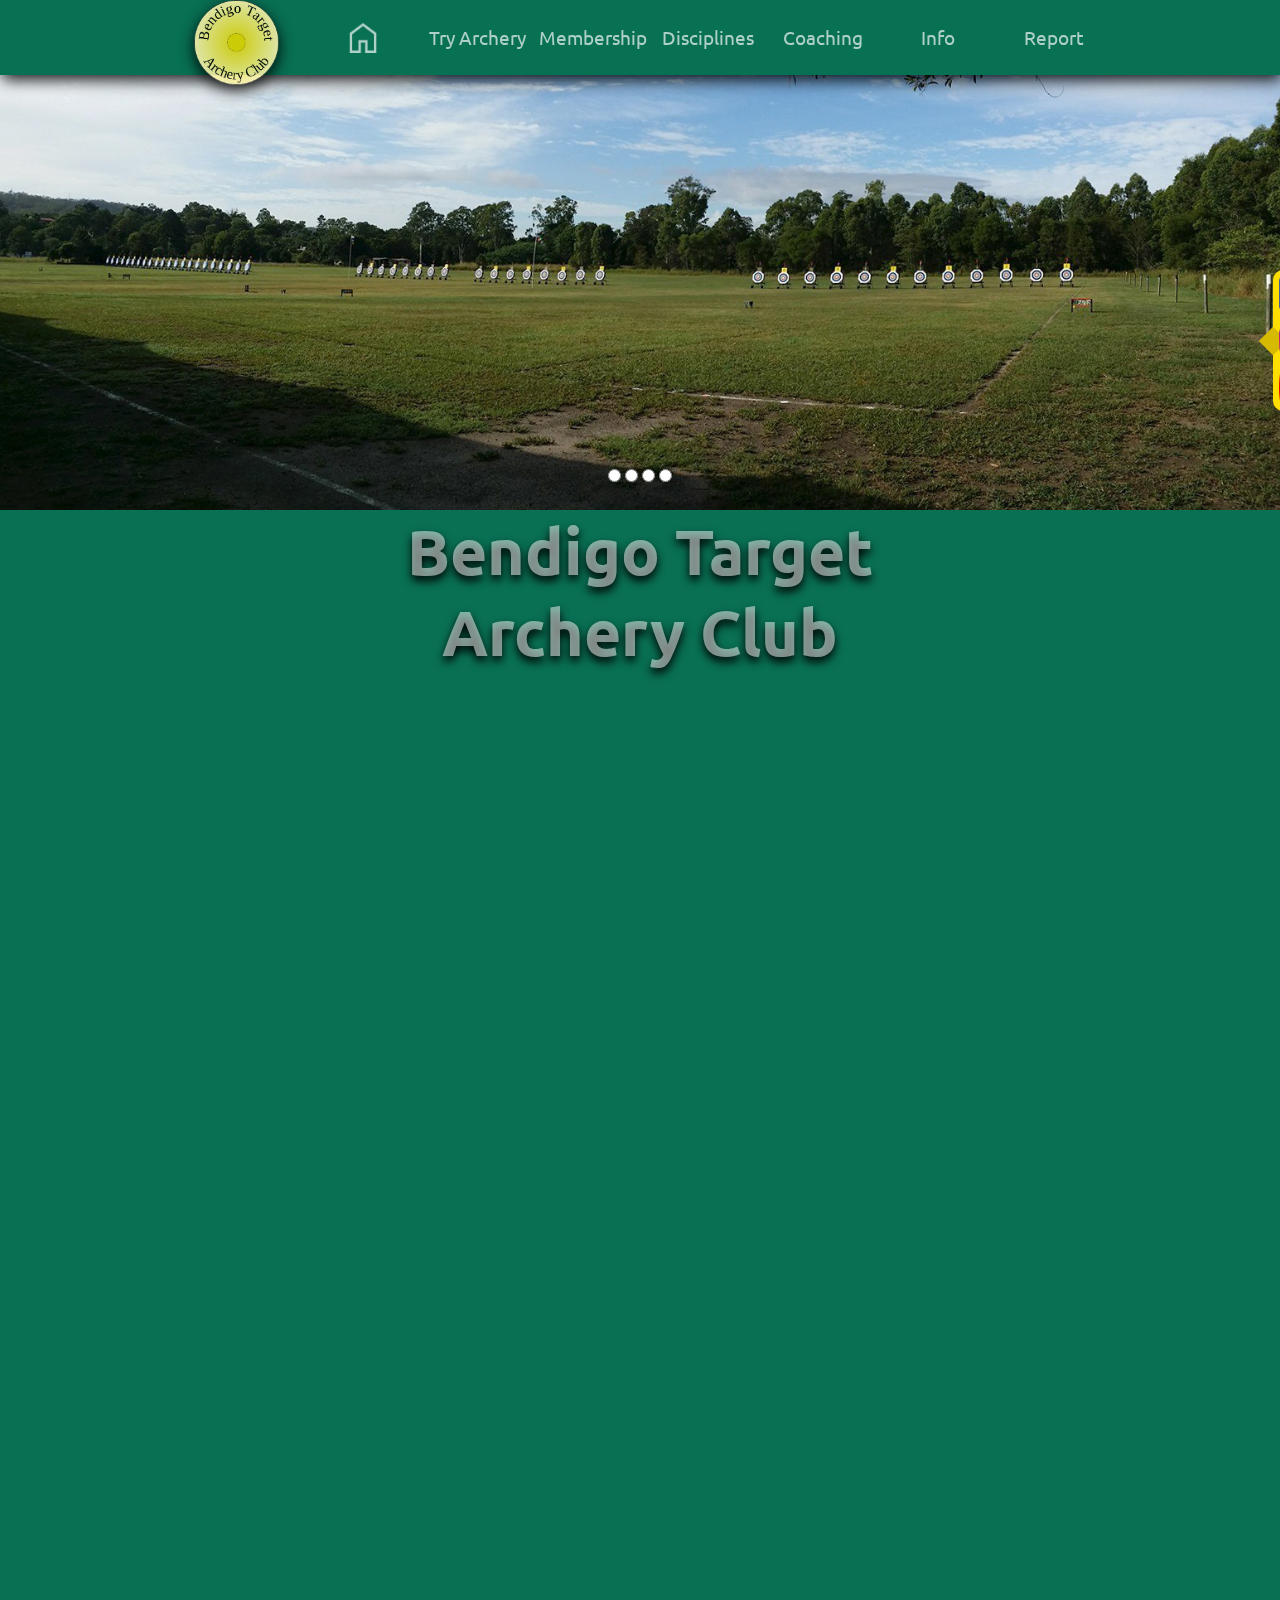
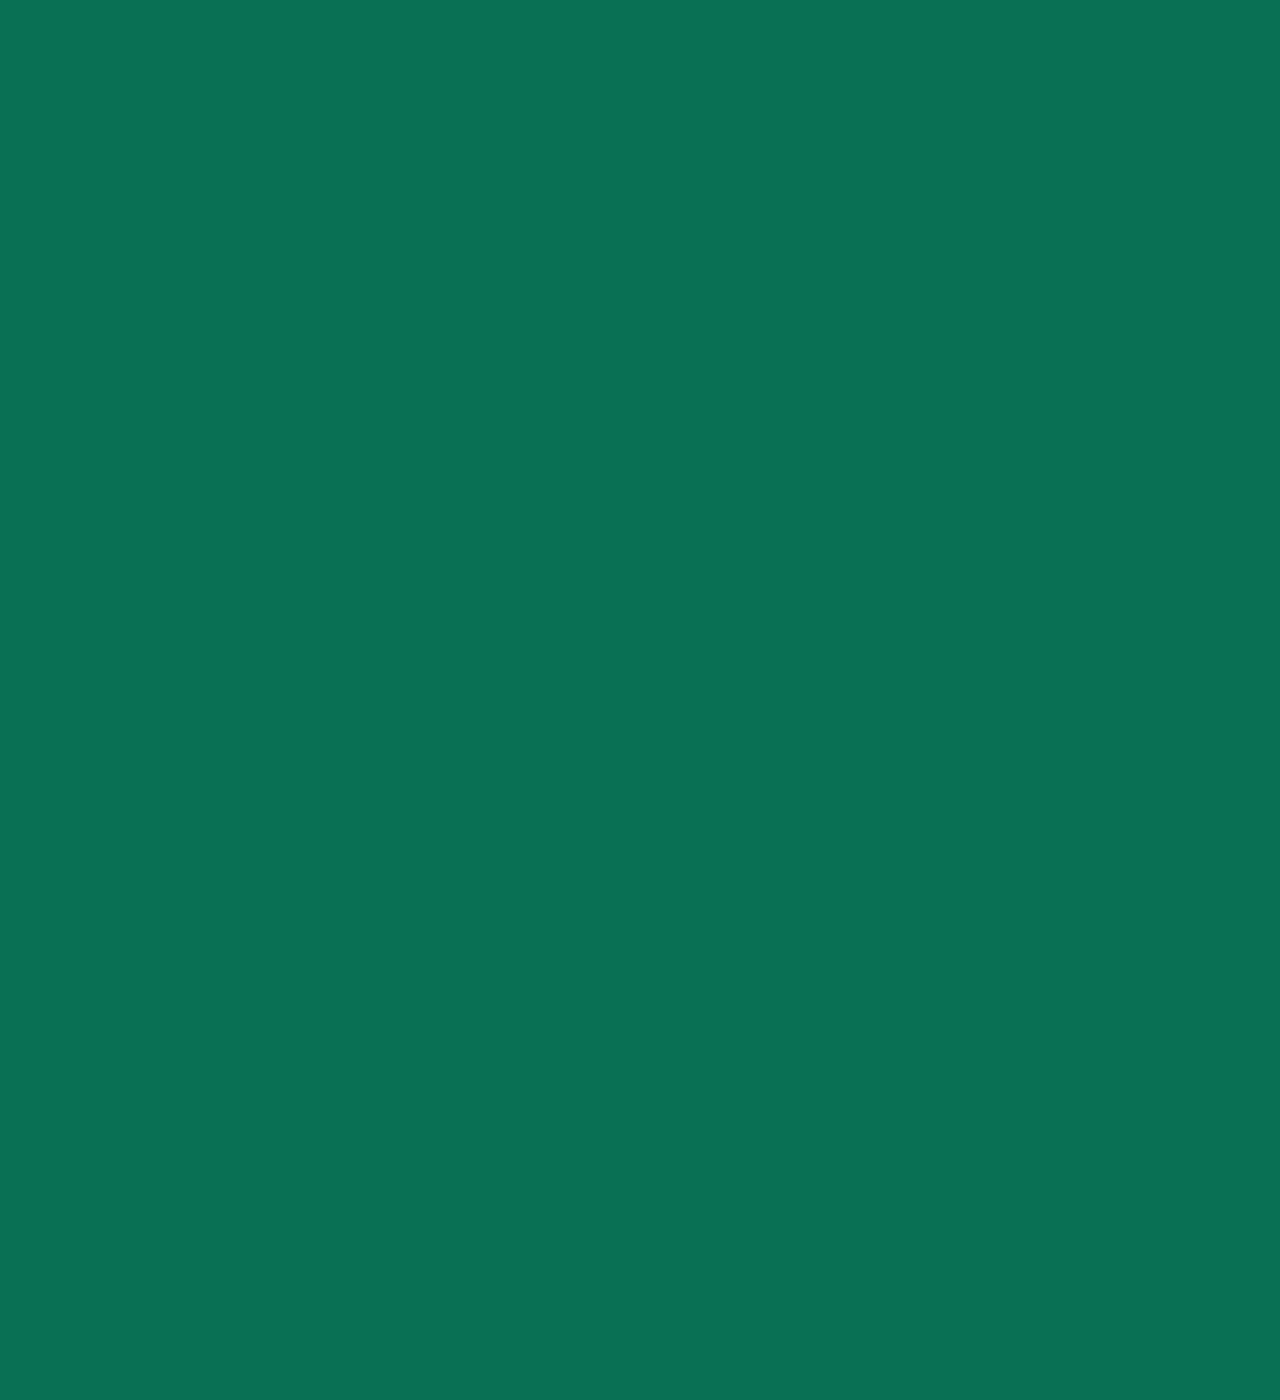
==== index.html @ a483ca1f "Social media done. Working on passing images." ====
<!DOCTYPE html>
<html lang="en-au">

<head>
    <meta charset="UTF-8">
    <meta http-equiv="X-UA-Compatible" content="IE=edge">
    <meta name="viewport" content="width=device-width, initial-scale=1.0">
    <link rel="shortcut icon" href="icon/Logo.png" type="image/x-icon">
    <link rel="stylesheet" href="style/style.css">
    <!-- <title>Archery Club</title> -->
</head>

<body>
    <section id="section-menu-bar-nav">
        <img src="icon/Logo.png" alt="Logo" id="logo-nav">
        <p id="contact-menu-bar-section">
            <img src="icon/phone-icon.png" alt="icon-phone" id="phone-icon-menu-bar-section"> (+61) 401573236
        </p>
        <input type="checkbox" name="" id="responsive-nav-input">
        <nav id="menu-bar-nav">
            <ul>
                <li id="home-li"><img src="icon/home-icon.png" alt="Home"></li>
                <li>Try Archery</li>
                <li>Membership</li>
                <li>Disciplines</li>
                <li>Coaching</li>
                <li>Info</li>
                <li>Report</li>
            </ul>
        </nav>
    </section>
    <div id="social-media-section">
        <img src="icon/facebook-icon.png" alt="facebook" id="facebook" class="social-media">
        <img src="icon/instagram-icon.png" alt="instagram" id="instagram" class="social-media">
        <img src="icon/youtube-icon.png" alt="youtube" id="youtube" class="social-media">
    </div>
    <header>
        <!-- <img src="icon/Logo.png" alt="logo" srcset="" id="logo-header"> -->
        <!-- <h2 class="half-title-header">Archery Club&nbsp&nbsp</h2> -->
        <img src="icon/Logo.png" alt="logo" srcset="" id="logo-header">
        <form action="" id="scll-images-form-header">
            <input type="radio" name="images-crll-header" id="images-scll-header-1">
            <input type="radio" name="images-crll-header" id="images-scll-header-2">
            <input type="radio" name="images-crll-header" id="images-scll-header-3">
            <input type="radio" name="images-crll-header" id="images-scll-header-4">
        </form>
    </header>
    <main>
        <section>
            <h2 class="half-title-header">Bendigo Target <br> Archery Club</h2>

        </section>

    </main>
    <footer></footer>
</body>

</html>
---- style/style.css ----
@import url('https://fonts.googleapis.com/css2?family=Ubuntu:wght@300;400&display=swap');

/************************* General settings *************************/
* {
    padding: 0px;
    margin: 0px;
    font-family: 'Ubuntu', sans-serif;
}

html {
    display: flex;
    flex-direction: column;
    align-items: center
}

body {
    width: min(100vw, 1920px);
    /* remove*/
    height: 3000px;
    background-color: #097054;
}

/* remove */
main {
    height: 1000px;
}

/************************* Nav - menu *************************/
#section-menu-bar-nav {
    position: sticky;
    top: 0px;
    width: 100%;
    height: min(75px, 8vw);
    background-color: #097054;
    opacity: .9;
    box-shadow: 2px 5px 15px;
    display: flex;
    flex-direction: row;
    justify-content: center;
}

#logo-nav {
    width: min(85px, 9vw);
    height: min(85px, 9vw);
    margin-left: 2%;
    margin-right: 2%;
    border-radius: 50%;
    box-shadow: 0px 5px 15px;
    cursor: pointer;
    transition: transform ease-in-out .2s;
}

#logo-nav:hover {
    transform: scale(105%);
}

/* Mnage on @media */
#contact-menu-bar-section {
    display: none;
}

/* Mnage the responsive nav on @media */
#responsive-nav-input {
    display: none;
}

#menu-bar-nav>ul {
    height: 100%;
    display: flex;
    flex-direction: row;
}

/* Icons-home adding padding left - right*/
#home-li>img {
    width: min(40px, 9vw);
    /*Black to white*/
    filter: invert();
    opacity: .75;
}

#menu-bar-nav>ul>li {
    display: flex;
    justify-content: center;
    align-items: center;
    padding: 0% 0%;
    width: min(120px, 9vw);
    font-size: min(20px, 1.5vw);
    color: hsla(0, 0%, 100%, 0.75);
}

#menu-bar-nav>ul>li:hover {
    background-color: #10b98c;
    cursor: pointer;
}

/************************* Social Media *************************/
#social-media-section::before {
    content: "";
    background-color: #d6ba02;
    width: 20px;
    height: 20px;
    position: absolute;
    top: calc(50% - 10px);
    left: -10px;
    rotate: 45deg;
    z-index: -1;
}

#social-media-section {
    display: flex;
    flex-direction: column;
    position: fixed;
    right: -40px;
    top: 30%;
    background-color:#FFDE00;
    border-radius: 10px 0px 0px 10px;
    transition: right ease-out .1s;
}

#social-media-section:hover {
    right: 0px;
}

#social-media-section > .social-media {
    width: 35px;
    margin: 6px;
    cursor: pointer;
}

#social-media-section > .social-media:hover {
    transform: scale(110%);
}

#instagram {
    background-color: #FFDE00;
}

/************************* Header *************************/
header {
    background-image: url('../img/Image1.jpg');
    background-repeat: no-repeat;
    background-size: cover;
    background-position: center;
    display: flex;
    flex-direction: row;
    justify-content: center;
    height: min(400px, 30vw);
    padding-top: 2%;
    padding-bottom: 2%;
}

#logo-header {
    display: none;
}

.half-title-header {
    display: flex;
    flex-direction: column;
    justify-content: end;
    font-size: min(80px, 5vw);
    text-align: center;
    color: rgba(255, 255, 255, 0.5);
    padding-bottom: 0%;
    text-shadow: 0px 5px 10px black;
}

#scll-images-form-header {
    align-self: flex-end;
}

/************************* @media *************************/
@media screen and (max-width: 720px) {

    /************************* @media nav *************************/
    #section-menu-bar-nav {
        flex-direction: row;
        justify-content: flex-end;
        z-index: 10;
    }

    #logo-nav {
        display: none;
    }

    #contact-menu-bar-section {
        display: initial;
        display: flex;
        align-self: center;
        font-size: 3vw;
        margin-right: 20%;
    }

    #phone-icon-menu-bar-section {
        width: 12%;
        margin-right: 5%;
    }

    #responsive-nav-input {
        display: initial;
        
        appearance: none;
        width: 9vw;
        height: 100%;
        background-image: url('../icon/menu-close.png');
        background-size: 65%;
        background-repeat: no-repeat;
        background-position: center;
        box-shadow: -1px 2px 3px;
    }

    #menu-bar-nav {
        position: absolute;
        top: 100%;
        background-color: #097054;
        height: 0vh;
        width: 0vw;
        opacity: .9;
        transition: all ease-out .2s;
    }

    #menu-bar-nav>ul {
        flex-direction: column;
        display: none;
    }

    #menu-bar-nav>ul>li {
        font-size: 20px;
        width: 100%;
        color: black;
        height: 50px;
    }

    #home-li>img {
        filter: none;
        opacity: 1;
    }

    #responsive-nav-input:hover {
        background-color: #10b98c;
    }

    #responsive-nav-input:checked {
        background-image: url('../icon/menu-open.png');
    }

    /* #responsive-nav-input:not(:checked) + #menu-bar-nav {
        
    } */

    #responsive-nav-input:checked+#menu-bar-nav {
        height: 100vh;
        width: 100vw;
    }

    #responsive-nav-input:checked+#menu-bar-nav>ul {
        display: inline;
    }

    /************************* @media Social Media *************************/
    #social-media-section::before {
        display: none;
    }

    #social-media-section {
        display: flex;
        flex-direction: row;
        justify-content: center;
        position: fixed;
        left: 0px;
        top: 0px;
        z-index: 10;
        width: 20%;
        background-color: #10b98c;
        border-radius: 5px;
        margin: 0.5%;
    }

    #social-media-section > .social-media {
        width: 100%;
        margin: 1%;
        cursor: pointer;
    }

    #social-media-section > .social-media:hover {
        transform: scale(110%);
    }

    /************************* @media header *************************/
    header {
        flex-direction: column;
        align-items: center;
        position: relative;
    }

    #logo-header {
        display: block;
        position: absolute;
        right: auto;
        bottom: -5%;
        width: max(14vw, 60px);
        background-color: black;
        border-radius: 50%;
        box-shadow: 5px 5px 10px;
        opacity: .8;
        cursor: pointer;
        transition: transform ease .1s;
    }

    #logo-header:hover {
        transform: scale(110%);
    }

    #scll-images-form-header {
        display: none;
    }
}
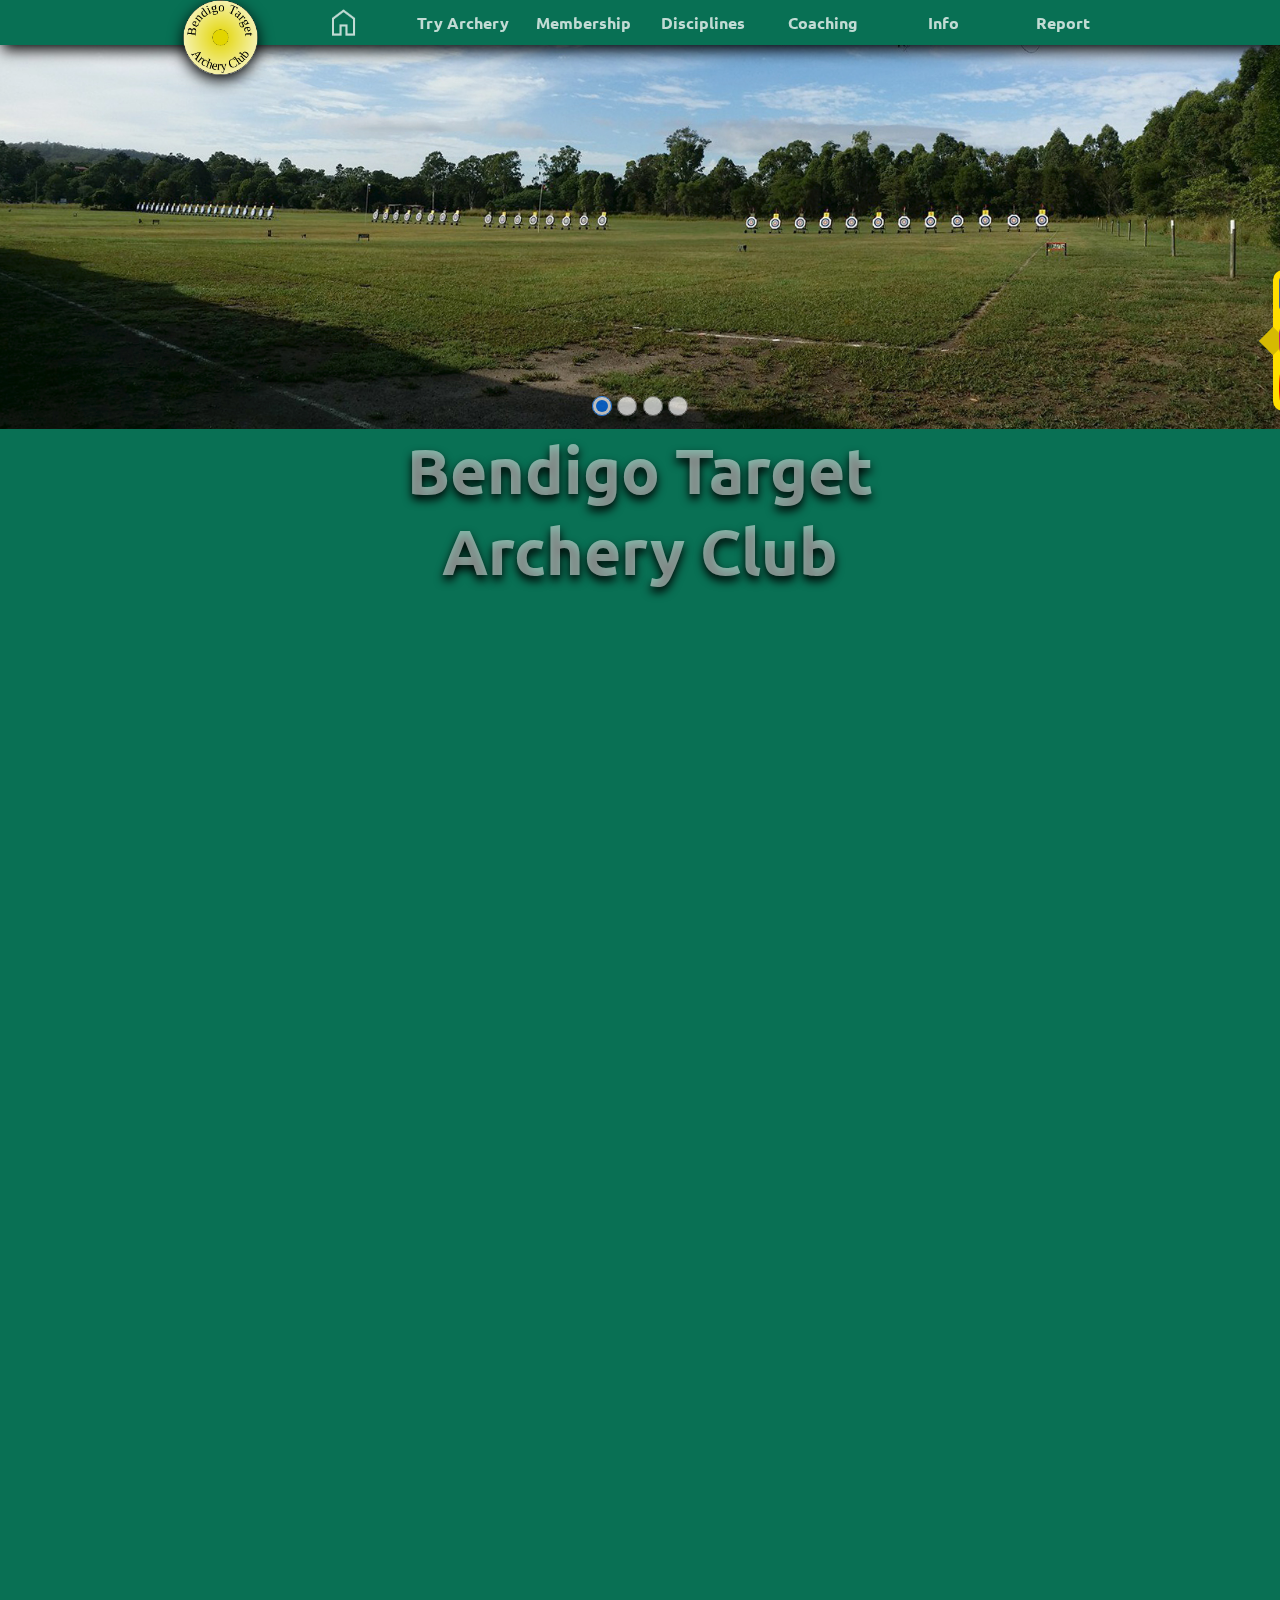
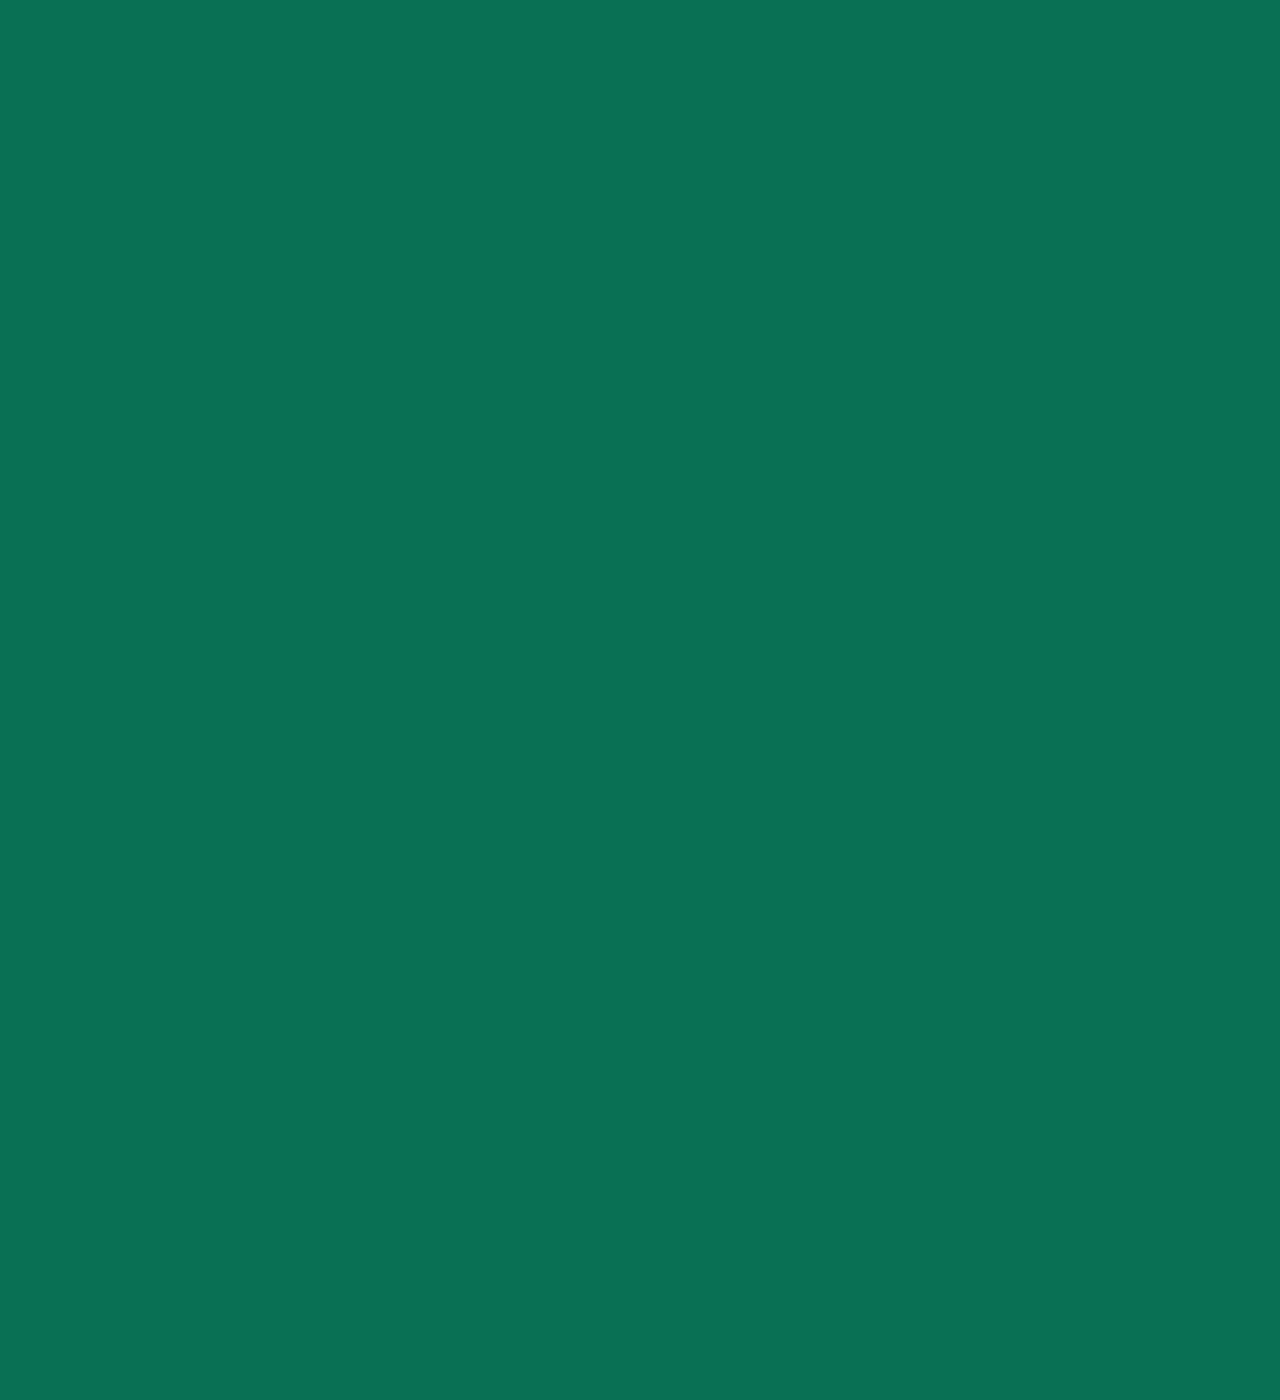
==== commit 85fc1617: "Slide, sub menus and responsive, done." ====
--- a/index.html
+++ b/index.html
@@ -20,12 +20,26 @@
         <nav id="menu-bar-nav">
             <ul>
                 <li id="home-li"><img src="icon/home-icon.png" alt="Home"></li>
-                <li>Try Archery</li>
-                <li>Membership</li>
-                <li>Disciplines</li>
-                <li>Coaching</li>
-                <li>Info</li>
-                <li>Report</li>
+                <li id="sub-menu-bar-tryarchery">
+                    <h3>Try Archery</h3>
+                    <ul class="ul-sub-menu-bar">
+                        <li>Archery Courses</li>
+                        <li>Archery Width Disabilities</li>
+                        <li>Come &#39;N&#39; Try Sessions</li>
+                    </ul>
+                </li>
+                <li><h3>Membership</h3></li>
+                <li id="sub-menu-bar-disciplines">
+                    <h3>Disciplines</h3>
+                    <ul class="ul-sub-menu-bar">
+                        <li>Target</li>
+                        <li>Indoor</li>
+                        <li>Clout</li>
+                    </ul>
+                </li>
+                <li><h3>Coaching</h3></li>
+                <li><h3>Info</h3></li>
+                <li><h3>Report</h3></li>
             </ul>
         </nav>
     </section>
@@ -35,15 +49,15 @@
         <img src="icon/youtube-icon.png" alt="youtube" id="youtube" class="social-media">
     </div>
     <header>
-        <!-- <img src="icon/Logo.png" alt="logo" srcset="" id="logo-header"> -->
-        <!-- <h2 class="half-title-header">Archery Club&nbsp&nbsp</h2> -->
-        <img src="icon/Logo.png" alt="logo" srcset="" id="logo-header">
-        <form action="" id="scll-images-form-header">
-            <input type="radio" name="images-crll-header" id="images-scll-header-1">
-            <input type="radio" name="images-crll-header" id="images-scll-header-2">
-            <input type="radio" name="images-crll-header" id="images-scll-header-3">
-            <input type="radio" name="images-crll-header" id="images-scll-header-4">
-        </form>
+        <img src="icon/Logo.png" alt="logo" id="logo-header">
+        <div id="div-slide-imgs-header">
+            <input type="radio" name="radio-slide-imgs-header" class="radio-slide-class" id="input-images-slide-header-1" checked>
+            <input type="radio" name="radio-slide-imgs-header" class="radio-slide-class" id="input-images-slide-header-2">
+            <input type="radio" name="radio-slide-imgs-header" class="radio-slide-class" id="input-images-slide-header-3">
+            <input type="radio" name="radio-slide-imgs-header" class="radio-slide-class" id="input-images-slide-header-4">
+
+            <div id="div-images-header"></div>
+        </div>
     </header>
     <main>
         <section>
--- a/style/style.css
+++ b/style/style.css
@@ -30,9 +30,8 @@
     position: sticky;
     top: 0px;
     width: 100%;
-    height: min(75px, 8vw);
-    background-color: #097054;
-    opacity: .9;
+    height: min(45px, 8vw);
+    background-color: rgb(9, 112, 84, .9);
     box-shadow: 2px 5px 15px;
     display: flex;
     flex-direction: row;
@@ -40,8 +39,8 @@
 }
 
 #logo-nav {
-    width: min(85px, 9vw);
-    height: min(85px, 9vw);
+    width: min(75px, 9vw);
+    height: min(75px, 9vw);
     margin-left: 2%;
     margin-right: 2%;
     border-radius: 50%;
@@ -72,25 +71,62 @@
 
 /* Icons-home adding padding left - right*/
 #home-li>img {
-    width: min(40px, 9vw);
+    width: min(35px, 9vw);
     /*Black to white*/
     filter: invert();
     opacity: .75;
 }
 
 #menu-bar-nav>ul>li {
+    position: relative;
     display: flex;
     justify-content: center;
     align-items: center;
     padding: 0% 0%;
-    width: min(120px, 9vw);
-    font-size: min(20px, 1.5vw);
+    width: min(120px, 11vw);
+    font-size: min(14px, 1.5vw);
+    font-weight: bold;
+    list-style: none;;
     color: hsla(0, 0%, 100%, 0.75);
 }
 
 #menu-bar-nav>ul>li:hover {
     background-color: #10b98c;
     cursor: pointer;
+}
+
+/************************* Nav - menu > sub-menus *************************/
+.ul-sub-menu-bar {
+    display: flex;
+    flex-direction: column;
+    justify-content: center;
+    position: absolute;
+    z-index: -1;
+    top: 0%;
+    left: 0px;
+    background-color:#097054;
+    list-style: none;
+    width: min(210px, 22vw);
+    height: min(180px, 22vw);
+    opacity: 0;
+    transition: all ease .3s;
+}
+
+.ul-sub-menu-bar>li {
+    height: 100%;
+    display: flex;
+    flex-direction: column;
+    justify-content: center;
+    padding-left: 10%;
+}
+
+.ul-sub-menu-bar>li:hover {
+    background-color: #10b98c;
+}
+
+#sub-menu-bar-tryarchery:hover>ul, #sub-menu-bar-disciplines:hover>ul{
+    top: 100%;
+    opacity: 1;
 }
 
 /************************* Social Media *************************/
@@ -112,7 +148,7 @@
     position: fixed;
     right: -40px;
     top: 30%;
-    background-color:#FFDE00;
+    background-color: #FFDE00;
     border-radius: 10px 0px 0px 10px;
     transition: right ease-out .1s;
 }
@@ -121,13 +157,13 @@
     right: 0px;
 }
 
-#social-media-section > .social-media {
+#social-media-section>.social-media {
     width: 35px;
     margin: 6px;
     cursor: pointer;
 }
 
-#social-media-section > .social-media:hover {
+#social-media-section>.social-media:hover {
     transform: scale(110%);
 }
 
@@ -137,7 +173,6 @@
 
 /************************* Header *************************/
 header {
-    background-image: url('../img/Image1.jpg');
     background-repeat: no-repeat;
     background-size: cover;
     background-position: center;
@@ -145,14 +180,72 @@
     flex-direction: row;
     justify-content: center;
     height: min(400px, 30vw);
-    padding-top: 2%;
-    padding-bottom: 2%;
 }
 
 #logo-header {
     display: none;
 }
 
+/************************* Header > div#div-slide-imgs-header *************************/
+#div-slide-imgs-header {
+    width: 100vw;
+    height: auto;
+    display: flex;
+    flex-direction: row;
+    justify-content: center;
+}
+
+.radio-slide-class {
+    position: absolute;
+    align-self: flex-end;
+    width: min(20px, 2vw);
+    height: min(20px, 2vw);
+    margin-bottom: 1%;
+    opacity: .7;
+    transition: transform .1s ease;
+}
+
+.radio-slide-class:hover {
+    transform: scale(1.2);
+}
+
+#input-images-slide-header-1 { margin-right: 6%; }
+#input-images-slide-header-2 { margin-right: 2%;  }
+#input-images-slide-header-3 { margin-right: -2%;  }
+#input-images-slide-header-4 { margin-right: -6%;  }
+
+#div-slide-imgs-header>img {
+    width: 100%;
+    height: 100%;
+    display: none;
+    transition: all ease 1s;
+}
+
+#div-images-header {
+    background-repeat: no-repeat;
+    background-position: center;
+    background-size: cover;
+    width: 100%;
+    height: 100%;
+}
+
+#input-images-slide-header-1:checked ~ #div-images-header {
+    background-image: url('../img/Image1.jpg');
+}
+
+#input-images-slide-header-2:checked ~ #div-images-header {
+    background-image: url('../img/Image3.jpg');
+}
+
+#input-images-slide-header-3:checked ~ #div-images-header {
+    background-image: url('../img/Image5.jpg');
+}
+
+#input-images-slide-header-4:checked ~ #div-images-header {
+    background-image: url('../img/Image8.jpg');
+}
+
+/************************* main *************************/
 .half-title-header {
     display: flex;
     flex-direction: column;
@@ -164,14 +257,10 @@
     text-shadow: 0px 5px 10px black;
 }
 
-#scll-images-form-header {
-    align-self: flex-end;
-}
-
 /************************* @media *************************/
 @media screen and (max-width: 720px) {
 
-    /************************* @media nav *************************/
+    /************************* @media - nav - menu *************************/
     #section-menu-bar-nav {
         flex-direction: row;
         justify-content: flex-end;
@@ -197,7 +286,7 @@
 
     #responsive-nav-input {
         display: initial;
-        
+
         appearance: none;
         width: 9vw;
         height: 100%;
@@ -214,7 +303,7 @@
         background-color: #097054;
         height: 0vh;
         width: 0vw;
-        opacity: .9;
+        opacity: 1;
         transition: all ease-out .2s;
     }
 
@@ -224,13 +313,17 @@
     }
 
     #menu-bar-nav>ul>li {
-        font-size: 20px;
         width: 100%;
         color: black;
-        height: 50px;
+    }
+
+    #menu-bar-nav>ul>li>h3 {
+        padding: 2.3% 0%;
+        font-size: 20px;
     }
 
     #home-li>img {
+        padding: 2.3% 0%;
         filter: none;
         opacity: 1;
     }
@@ -242,10 +335,6 @@
     #responsive-nav-input:checked {
         background-image: url('../icon/menu-open.png');
     }
-
-    /* #responsive-nav-input:not(:checked) + #menu-bar-nav {
-        
-    } */
 
     #responsive-nav-input:checked+#menu-bar-nav {
         height: 100vh;
@@ -253,7 +342,42 @@
     }
 
     #responsive-nav-input:checked+#menu-bar-nav>ul {
-        display: inline;
+        display: block;
+    }
+
+    /************************* @media - nav - menu - sub-menus *************************/
+    #sub-menu-bar-tryarchery, #sub-menu-bar-disciplines {
+        display: flex;
+        flex-direction: column;
+        text-align: center;
+        padding: 0%;
+    }
+
+    .ul-sub-menu-bar {
+        top: 100%;
+        opacity: 1;
+        position: static;
+        z-index:inherit;
+        width: 100%;
+        height: 0px;
+        background-color: #12d19e;
+        transform-origin: top;
+        transform: scaleY(0);
+        transition: all ease .3s;
+    }
+
+    #sub-menu-bar-tryarchery:hover>ul, #sub-menu-bar-disciplines:hover>ul {
+        transform: scaleY(1);
+        height: 130px;
+    }
+
+    .ul-sub-menu-bar>li {
+        padding-left: 0%;
+        padding-top: 2%;
+        padding-bottom: 2%;
+        width: 100%;
+        font-size: 18px;
+        font-weight: lighter;
     }
 
     /************************* @media Social Media *************************/
@@ -269,26 +393,30 @@
         left: 0px;
         top: 0px;
         z-index: 10;
-        width: 20%;
+        width: min(120px, 22vw);
         background-color: #10b98c;
         border-radius: 5px;
         margin: 0.5%;
     }
 
-    #social-media-section > .social-media {
+    #social-media-section>.social-media {
         width: 100%;
         margin: 1%;
         cursor: pointer;
     }
 
-    #social-media-section > .social-media:hover {
+    #social-media-section>.social-media:hover {
         transform: scale(110%);
+    }
+
+    #instagram {
+        background-color: transparent;
     }
 
     /************************* @media header *************************/
     header {
-        flex-direction: column;
-        align-items: center;
+        /* flex-direction: column;
+        align-items: center;*/
         position: relative;
     }
 
@@ -307,10 +435,14 @@
     }
 
     #logo-header:hover {
-        transform: scale(110%);
-    }
-
-    #scll-images-form-header {
+        transform: scale(1.1);
+    }
+
+    .radio-slide-class {
         display: none;
     }
+
+    #div-images-header {
+        background-image: url('../img/Image2.jpg');
+    }
 }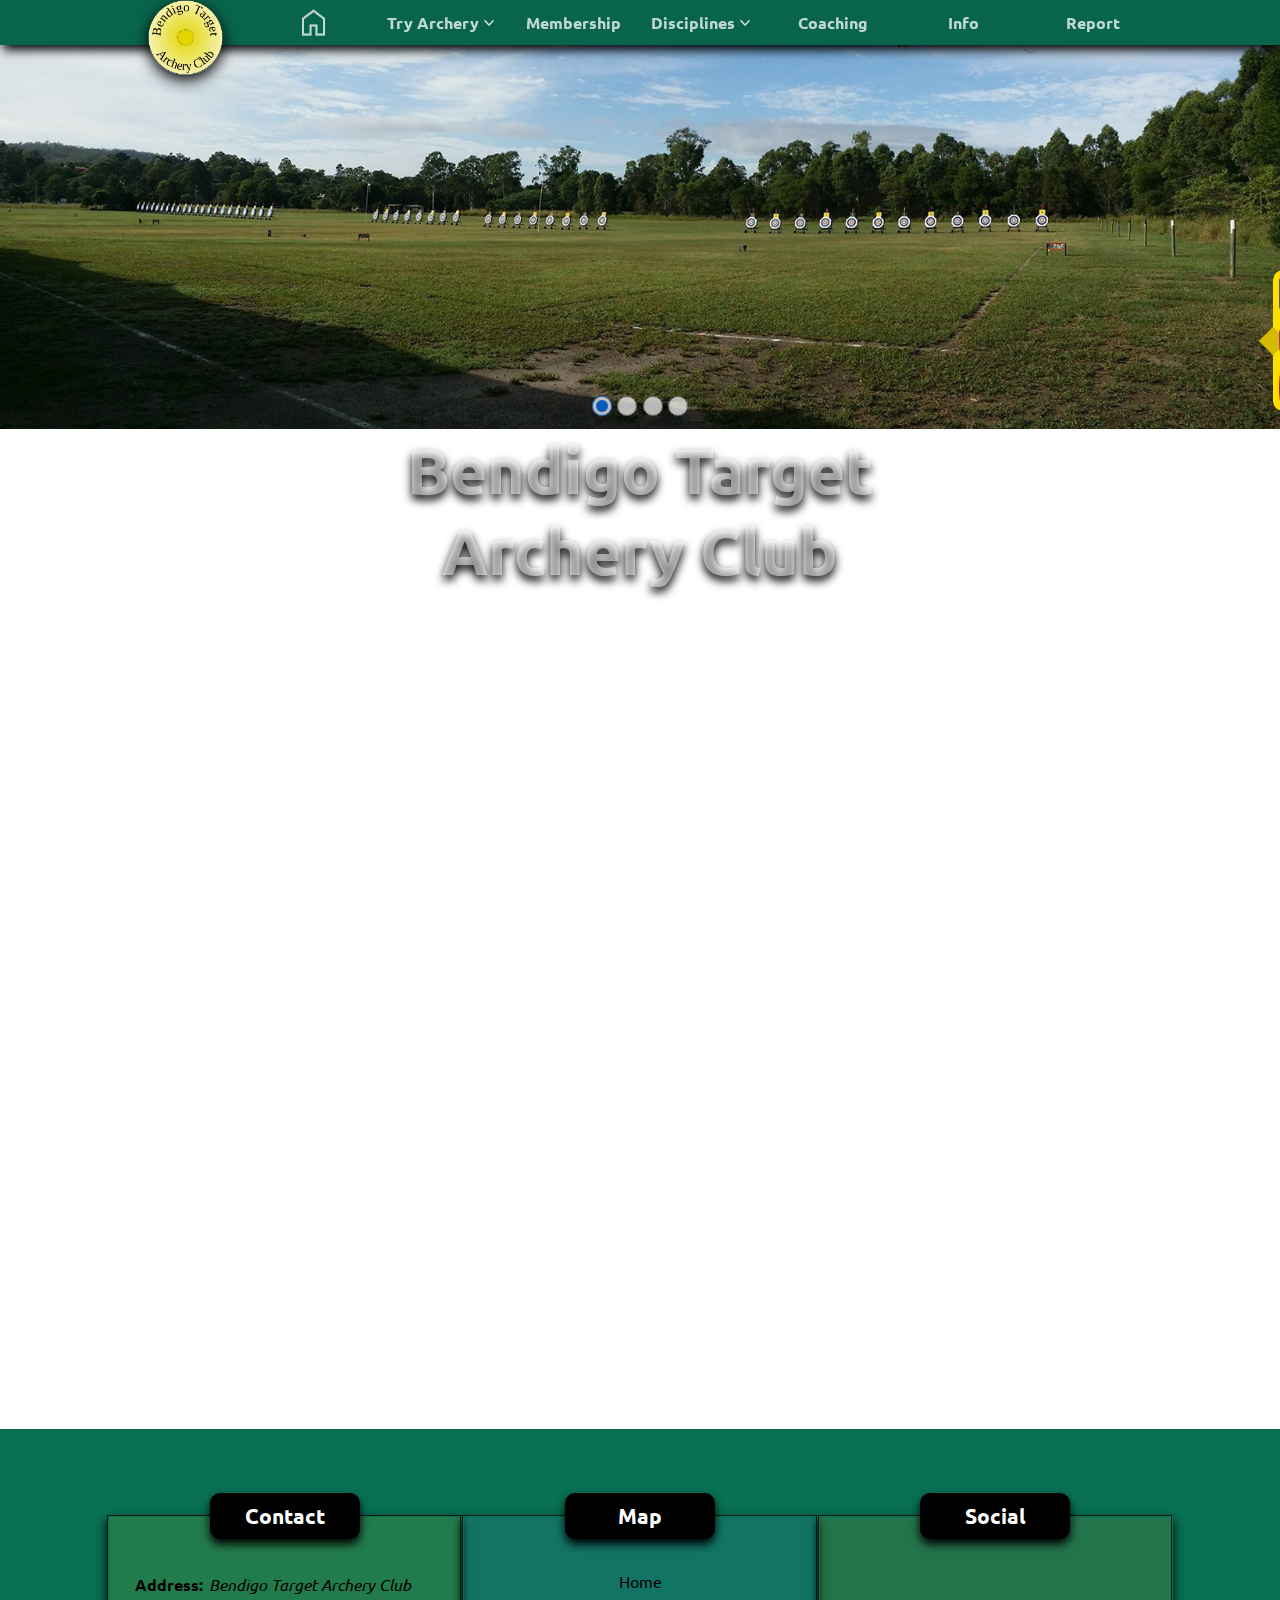
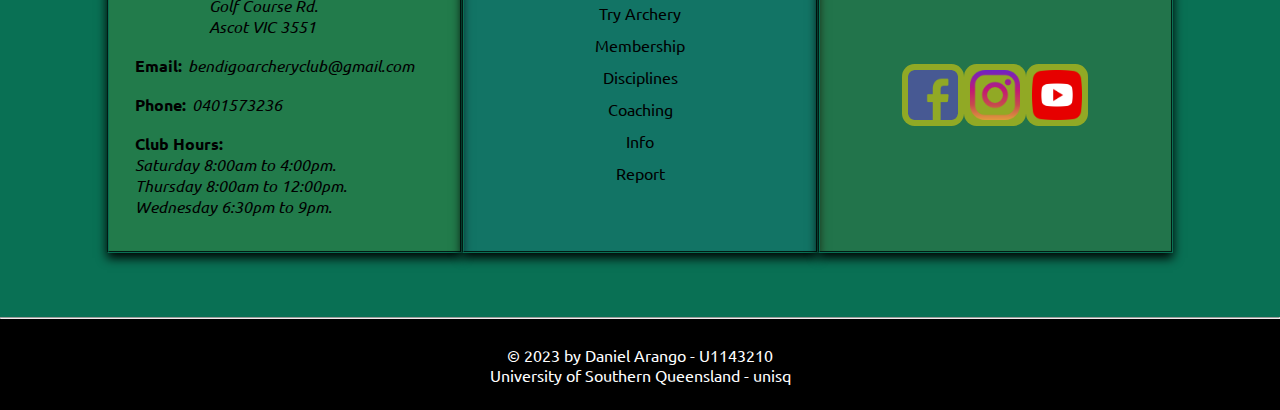
==== commit 5dd1cf10: "Footer done and minor issues." ====
--- a/index.html
+++ b/index.html
@@ -21,25 +21,37 @@
             <ul>
                 <li id="home-li"><img src="icon/home-icon.png" alt="Home"></li>
                 <li id="sub-menu-bar-tryarchery">
-                    <h3>Try Archery</h3>
+                    <div>
+                        <h3>Try Archery</h3><i></i>
+                    </div>
                     <ul class="ul-sub-menu-bar">
                         <li>Archery Courses</li>
                         <li>Archery Width Disabilities</li>
                         <li>Come &#39;N&#39; Try Sessions</li>
                     </ul>
                 </li>
-                <li><h3>Membership</h3></li>
+                <li>
+                    <h3>Membership</h3>
+                </li>
                 <li id="sub-menu-bar-disciplines">
-                    <h3>Disciplines</h3>
+                    <div>
+                        <h3>Disciplines</h3><i></i>
+                    </div>
                     <ul class="ul-sub-menu-bar">
                         <li>Target</li>
                         <li>Indoor</li>
                         <li>Clout</li>
                     </ul>
                 </li>
-                <li><h3>Coaching</h3></li>
-                <li><h3>Info</h3></li>
-                <li><h3>Report</h3></li>
+                <li>
+                    <h3>Coaching</h3>
+                </li>
+                <li>
+                    <h3>Info</h3>
+                </li>
+                <li>
+                    <h3>Report</h3>
+                </li>
             </ul>
         </nav>
     </section>
@@ -51,10 +63,14 @@
     <header>
         <img src="icon/Logo.png" alt="logo" id="logo-header">
         <div id="div-slide-imgs-header">
-            <input type="radio" name="radio-slide-imgs-header" class="radio-slide-class" id="input-images-slide-header-1" checked>
-            <input type="radio" name="radio-slide-imgs-header" class="radio-slide-class" id="input-images-slide-header-2">
-            <input type="radio" name="radio-slide-imgs-header" class="radio-slide-class" id="input-images-slide-header-3">
-            <input type="radio" name="radio-slide-imgs-header" class="radio-slide-class" id="input-images-slide-header-4">
+            <input type="radio" name="radio-slide-imgs-header" class="radio-slide-class"
+                id="input-images-slide-header-1" checked>
+            <input type="radio" name="radio-slide-imgs-header" class="radio-slide-class"
+                id="input-images-slide-header-2">
+            <input type="radio" name="radio-slide-imgs-header" class="radio-slide-class"
+                id="input-images-slide-header-3">
+            <input type="radio" name="radio-slide-imgs-header" class="radio-slide-class"
+                id="input-images-slide-header-4">
 
             <div id="div-images-header"></div>
         </div>
@@ -66,7 +82,59 @@
         </section>
 
     </main>
-    <footer></footer>
+    <footer>
+        <section id="info-footer">
+            <fieldset id="general-info-footer-fieldset">
+                <legend>Contact</legend>
+                <div>
+                    <b>Address:</b>
+                    <address>
+                        Bendigo Target Archery Club <br>
+                        Golf Course Rd. <br>
+                        Ascot VIC 3551
+                    </address>
+                </div>
+                <div>
+                    <b>Email:</b>
+                    <address>bendigoarcheryclub@gmail.com</address>
+                </div>
+                <div>
+                    <b>Phone:</b>
+                    <i>0401573236</i>
+                </div>
+                <div>
+                    <b>Club Hours:</b>
+                    <i>Saturday 8:00am to 4:00pm. <br>
+                        Thursday 8:00am to 12:00pm. <br>
+                        Wednesday 6:30pm to 9pm.</i>
+                </div>
+            </fieldset>
+            <fieldset id="map-footer-fieldset">
+                <legend>Map</legend>
+                <ul>
+                    <li>Home</li>
+                    <li>Try Archery</li>
+                    <li>Membership</li>
+                    <li>Disciplines</li>
+                    <li>Coaching</li>
+                    <li>Info</li>
+                    <li>Report</li>
+                </ul>
+            </fieldset>
+            <fieldset id="social-media-footer-fieldset">
+                    <legend>Social</legend>
+                    <div id="social-media-footer-div">
+                        <img src="icon/facebook-icon.png" alt="facebook" id="facebook-footer" class="social-media-footer">
+                        <img src="icon/instagram-icon.png" alt="instagram" id="instagram-footer" class="social-media-footer">
+                        <img src="icon/youtube-icon.png" alt="youtube" id="youtube-footer" class="social-media-footer">
+                    </div>
+            </fieldset>
+        </section>
+        <hr>
+        <section id="copyrights">
+            <p>&#169; 2023 by Daniel Arango - U1143210<br>University of Southern Queensland - unisq</p>
+        </section>
+    </footer>
 </body>
 
 </html>--- a/style/style.css
+++ b/style/style.css
@@ -16,12 +16,13 @@
 body {
     width: min(100vw, 1920px);
     /* remove*/
-    height: 3000px;
-    background-color: #097054;
+    /* height: 3000px; */
+    background-color: #000000;
 }
 
 /* remove */
 main {
+    background-color: white;
     height: 1000px;
 }
 
@@ -32,7 +33,7 @@
     width: 100%;
     height: min(45px, 8vw);
     background-color: rgb(9, 112, 84, .9);
-    box-shadow: 2px 5px 15px;
+    box-shadow: 3px 5px 10px;
     display: flex;
     flex-direction: row;
     justify-content: center;
@@ -71,7 +72,7 @@
 
 /* Icons-home adding padding left - right*/
 #home-li>img {
-    width: min(35px, 9vw);
+    width: min(35px, 6vw);
     /*Black to white*/
     filter: invert();
     opacity: .75;
@@ -82,11 +83,10 @@
     display: flex;
     justify-content: center;
     align-items: center;
-    padding: 0% 0%;
-    width: min(120px, 11vw);
+    width: min(130px, 12vw);
     font-size: min(14px, 1.5vw);
     font-weight: bold;
-    list-style: none;;
+    list-style: none;
     color: hsla(0, 0%, 100%, 0.75);
 }
 
@@ -96,19 +96,53 @@
 }
 
 /************************* Nav - menu > sub-menus *************************/
+/* Arrows: expand and contract */
+#sub-menu-bar-tryarchery, #sub-menu-bar-disciplines {
+        display: flex; 
+        flex-direction: row;
+        justify-content: center;
+        position: relative;
+        padding: 0%;
+}
+
+#sub-menu-bar-tryarchery>div, #sub-menu-bar-disciplines>div {
+    display: flex;
+    align-items: center;
+}
+
+#sub-menu-bar-tryarchery>div>h3, #sub-menu-bar-disciplines>div>h3 {
+    text-align: center;
+}
+
+#sub-menu-bar-tryarchery>div>i, #sub-menu-bar-disciplines>div>i {
+    width: 20px;
+    height: 20px;
+    background-image: url('../icon/expand-icon.png');
+    background-repeat: no-repeat;
+    background-size: contain;
+    filter: invert();
+}
+
+#sub-menu-bar-tryarchery:hover>div>i, #sub-menu-bar-disciplines:hover>div>i {
+    background-image: url('../icon/contract-icon.png');
+}
+
+/* sub-menus */
 .ul-sub-menu-bar {
     display: flex;
     flex-direction: column;
     justify-content: center;
     position: absolute;
-    z-index: -1;
-    top: 0%;
+    top: 115%;
     left: 0px;
     background-color:#097054;
     list-style: none;
     width: min(210px, 22vw);
     height: min(180px, 22vw);
     opacity: 0;
+    box-shadow: 3px 5px 10px black;
+    transform: scaleY(0);
+    transform-origin: top left;
     transition: all ease .3s;
 }
 
@@ -124,9 +158,10 @@
     background-color: #10b98c;
 }
 
-#sub-menu-bar-tryarchery:hover>ul, #sub-menu-bar-disciplines:hover>ul{
-    top: 100%;
-    opacity: 1;
+#sub-menu-bar-tryarchery:hover>ul, #sub-menu-bar-disciplines:hover>ul {
+    /* 410% to allow the sub menu shows up, from up to down.  */
+    transform: scaleY(1);
+    opacity: .9;
 }
 
 /************************* Social Media *************************/
@@ -257,6 +292,109 @@
     text-shadow: 0px 5px 10px black;
 }
 
+/************************* footer *************************/
+/* general settings */
+#info-footer {
+    display: flex;
+    flex-direction: row;
+    justify-content: center;
+    flex-wrap: wrap;
+    background-color: #097054;
+    padding: 5% 0%;
+}
+
+#info-footer fieldset {
+    display: flex;
+    flex-direction: column;
+    width: min(300px, calc(86vw/3));
+    border-color: #097054;
+    padding: 2%;
+    box-shadow: 0px 5px 10px black;
+}
+
+#info-footer legend {
+    width: 50%;
+    padding: 3% 0%;
+    background-color: black;
+    color: white;
+    font-size: 1.3em;
+    font-weight: bolder;
+    text-align: center;
+    border-radius: 10px;
+    box-shadow: 0px 5px 10px black;
+
+}
+
+/* general info footer */
+#general-info-footer-fieldset {
+    background-color: rgb(255, 222, 0, .1);
+}
+
+#general-info-footer-fieldset div {
+    display: flex;
+    flex-direction: row;
+    justify-content: left;
+    flex-wrap: wrap;
+    margin-top: 3%;
+    margin-bottom: 3%;
+}
+
+#general-info-footer-fieldset div>* {
+    margin-right: 2%;
+}
+
+/* map footer */
+#map-footer-fieldset {
+    background-color: rgb(101, 153, 255, .1);
+}
+
+#map-footer-fieldset>ul {
+    display: flex;
+    flex-direction: column;
+    align-items: center;
+    list-style: none;
+}
+
+#map-footer-fieldset li {
+    margin: 2%;
+}
+
+/* social media footer */
+#social-media-footer-fieldset {
+    background-color: rgb(255, 153, 0, .1);
+}
+
+#social-media-footer-div {
+    display: flex;
+    flex-wrap: wrap;
+    justify-content: center;
+    align-items: center;
+    width: 100%;
+    height: 100%;
+}
+
+#social-media-footer-div>img {
+    width: min(50px, 10vw);
+    height: min(50px, 10vw);
+    background-color: rgb(255, 221, 0, .5);
+    padding: 2%;
+    border-radius: 20%;
+    cursor: pointer;
+    transition: transform ease .2s;
+}
+
+#social-media-footer-div>img:hover {
+    transform: scale(1.2);
+}
+
+/* section copyrights */
+#copyrights>p {
+    text-align: center;
+    padding: 2% 0%;
+    color: white;
+}
+
+/************************* @media *************************/
 /************************* @media *************************/
 @media screen and (max-width: 720px) {
 
@@ -303,27 +441,28 @@
         background-color: #097054;
         height: 0vh;
         width: 0vw;
-        opacity: 1;
+        opacity: .9;
         transition: all ease-out .2s;
     }
 
     #menu-bar-nav>ul {
+        display: none;
+    }
+
+    #menu-bar-nav>ul>li {
         flex-direction: column;
-        display: none;
-    }
-
-    #menu-bar-nav>ul>li {
+        align-items: flex-start;
         width: 100%;
+        font-size: .9em;
         color: black;
     }
 
     #menu-bar-nav>ul>li>h3 {
-        padding: 2.3% 0%;
-        font-size: 20px;
-    }
+        padding: 2.3% 5%;
+    } 
 
     #home-li>img {
-        padding: 2.3% 0%;
+        padding: 2.3% 5%;
         filter: none;
         opacity: 1;
     }
@@ -345,12 +484,20 @@
         display: block;
     }
 
-    /************************* @media - nav - menu - sub-menus *************************/
-    #sub-menu-bar-tryarchery, #sub-menu-bar-disciplines {
-        display: flex;
-        flex-direction: column;
-        text-align: center;
-        padding: 0%;
+    /************************* @media - nav - menu > sub-menus *************************/
+    #sub-menu-bar-tryarchery>div, #sub-menu-bar-disciplines>div {
+        justify-content: space-between;
+        width: 100%;
+    }
+
+    #sub-menu-bar-tryarchery>div>h3, #sub-menu-bar-disciplines>div>h3 {
+        padding: 2.3% 5%;
+    }
+    
+
+    #sub-menu-bar-tryarchery>div>i, #sub-menu-bar-disciplines>div>i {
+        filter: none;
+        padding-right: 5%;
     }
 
     .ul-sub-menu-bar {
@@ -372,11 +519,10 @@
     }
 
     .ul-sub-menu-bar>li {
-        padding-left: 0%;
         padding-top: 2%;
         padding-bottom: 2%;
         width: 100%;
-        font-size: 18px;
+        font-size: 16px;
         font-weight: lighter;
     }
 
@@ -415,8 +561,6 @@
 
     /************************* @media header *************************/
     header {
-        /* flex-direction: column;
-        align-items: center;*/
         position: relative;
     }
 
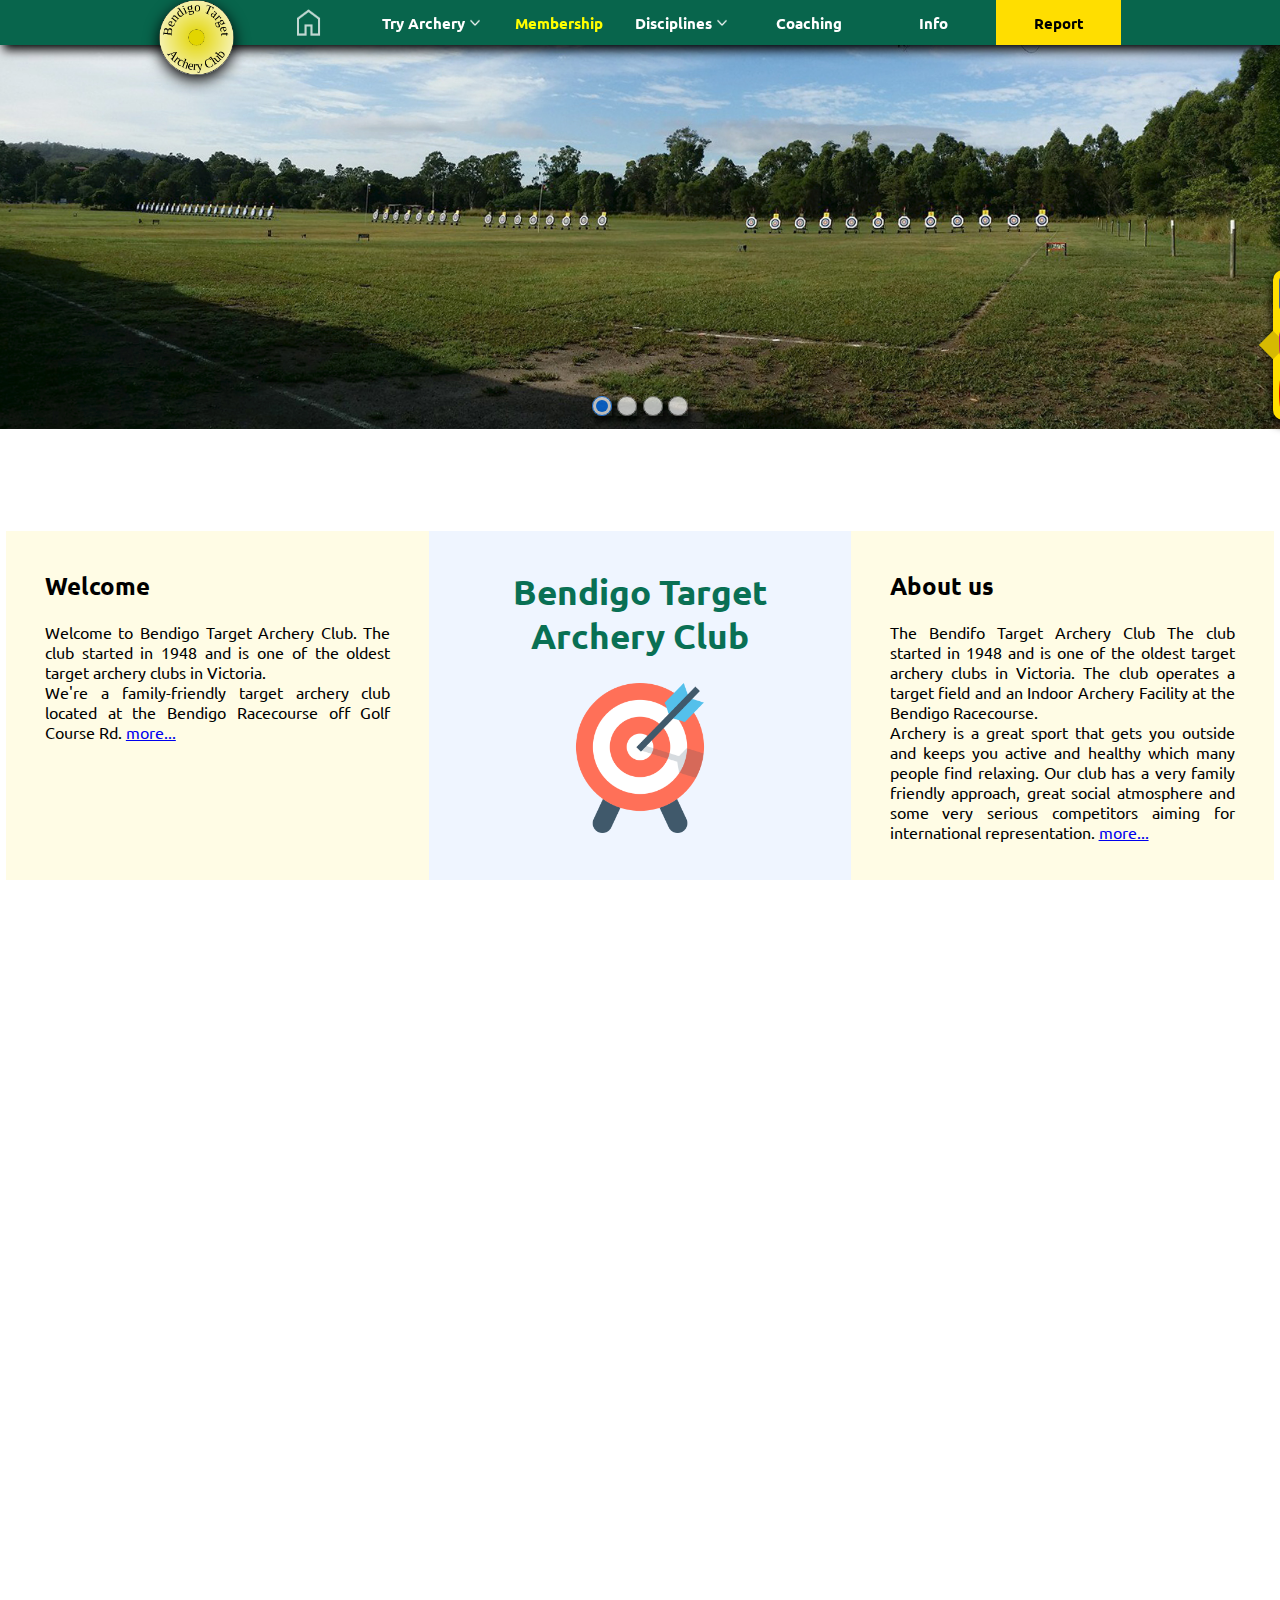
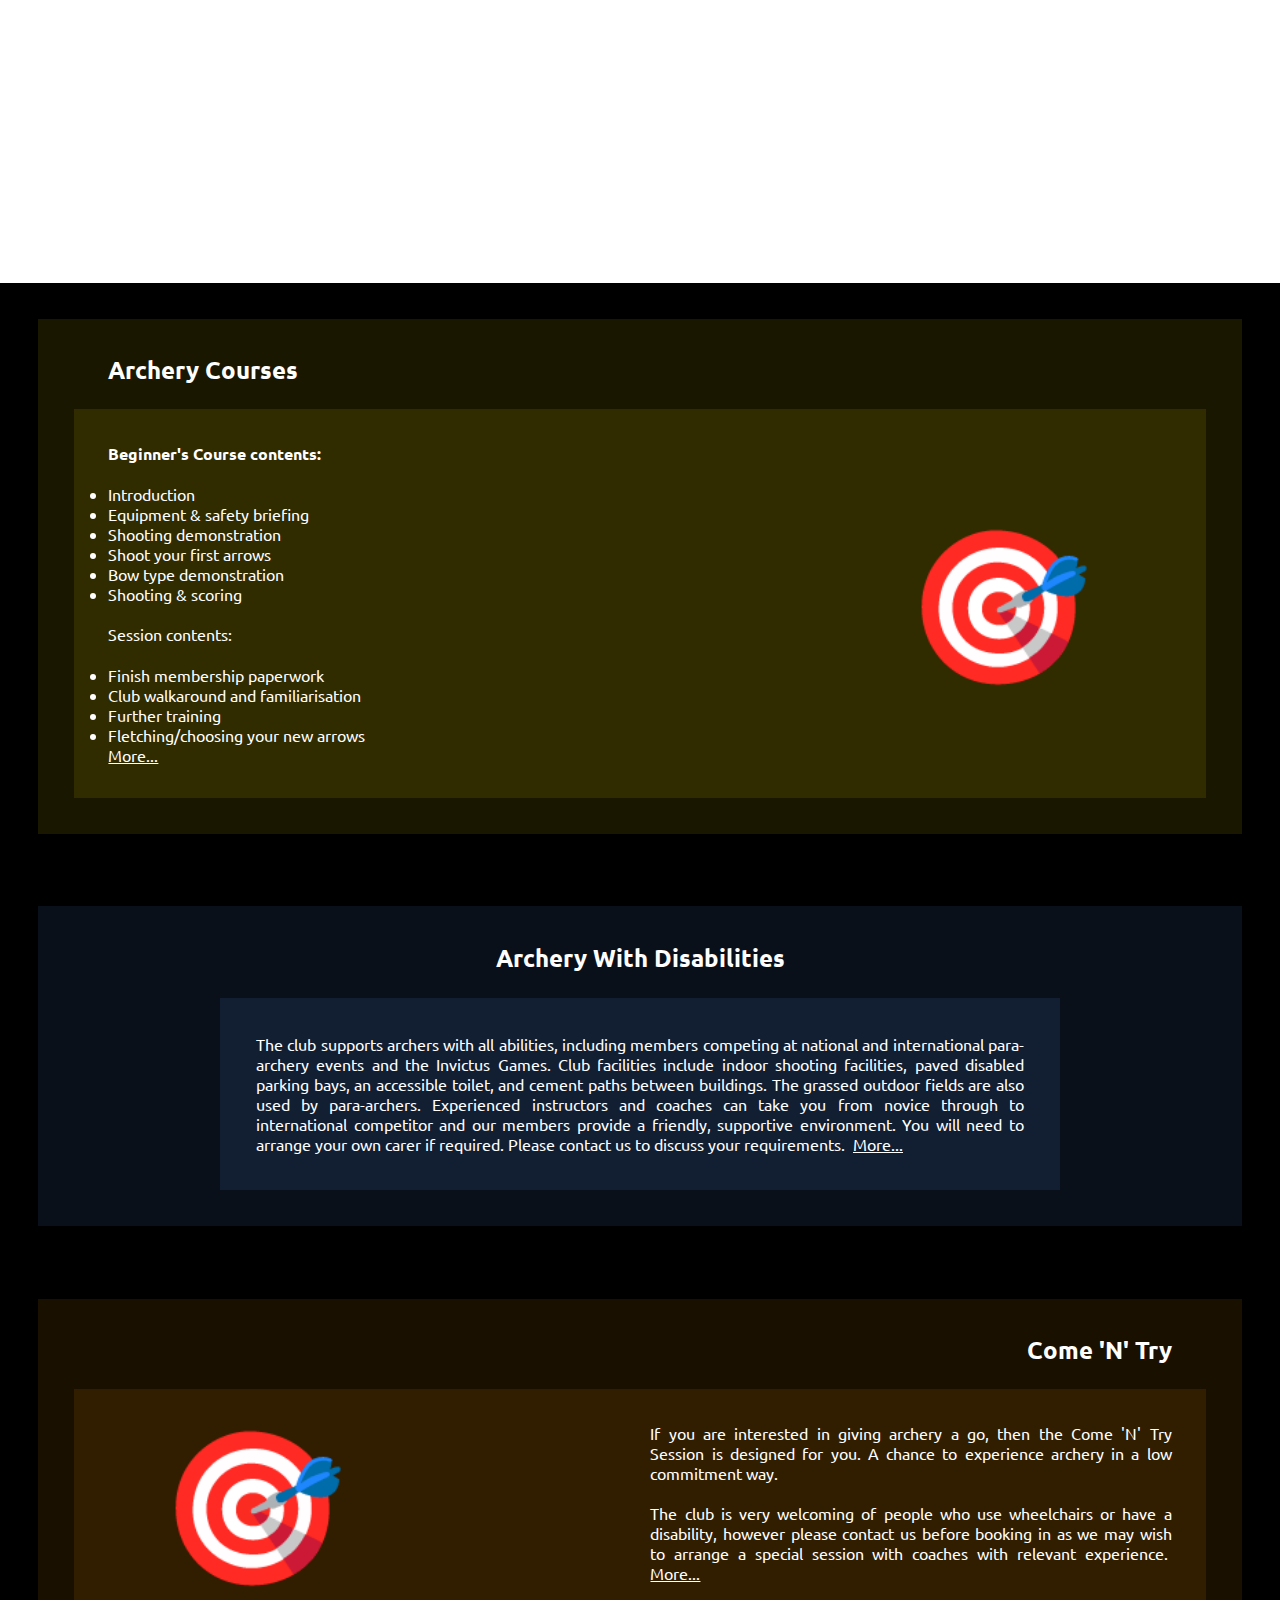
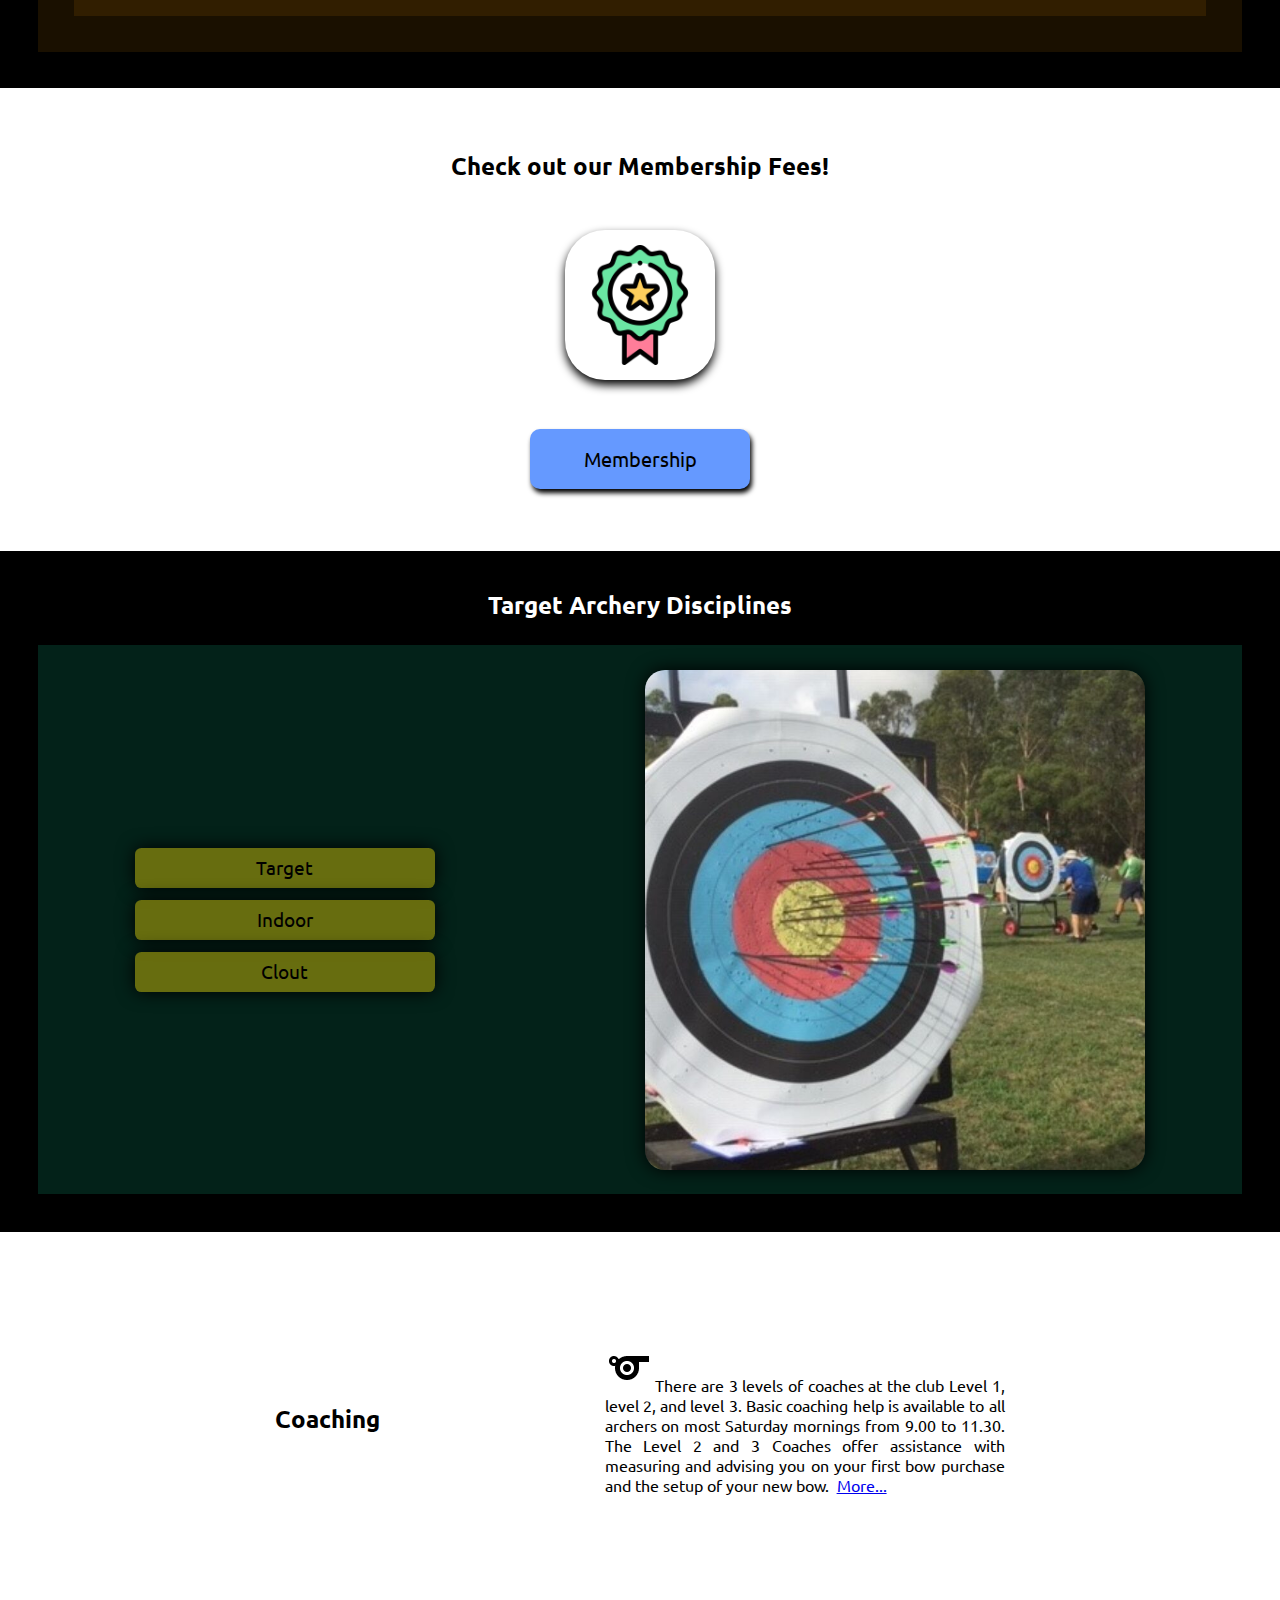
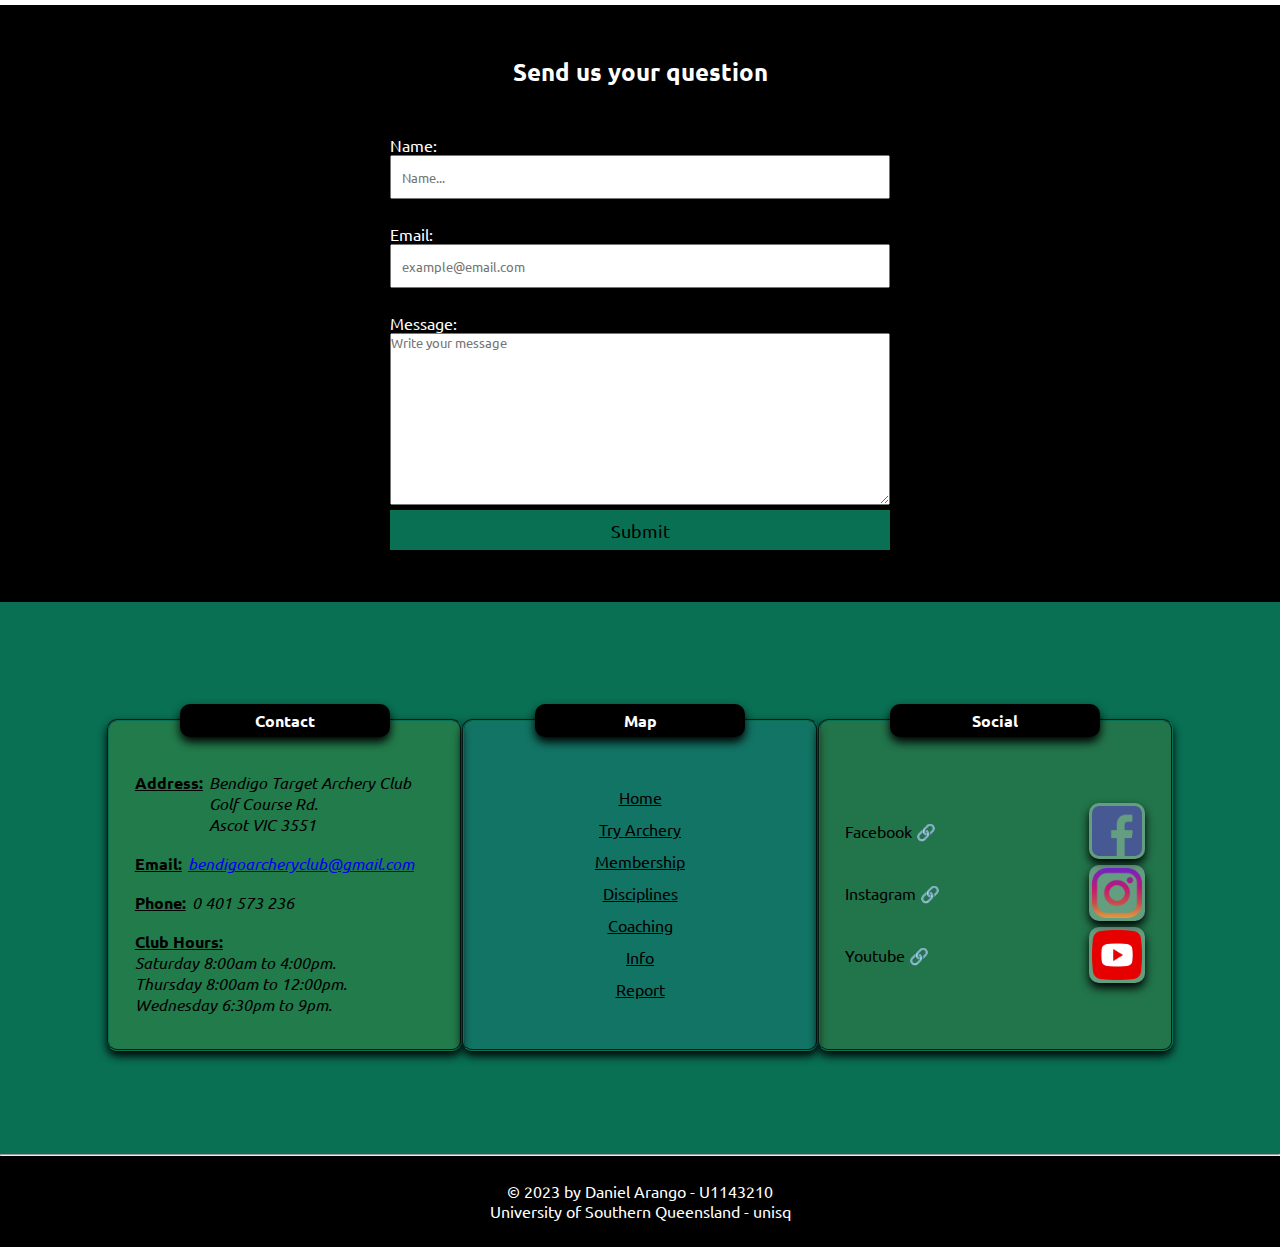
==== commit 9a2e6457: "Home page done. menu bar, social media, main, form, footer." ====
--- a/index.html
+++ b/index.html
@@ -11,58 +11,81 @@
 </head>
 
 <body>
+    <!---------------------------------------------- bar menu - nav ---------------------------------------------->
     <section id="section-menu-bar-nav">
-        <img src="icon/Logo.png" alt="Logo" id="logo-nav">
+        <a href=""><img src="icon/Logo.png" alt="Logo" id="logo-nav"></a>
         <p id="contact-menu-bar-section">
             <img src="icon/phone-icon.png" alt="icon-phone" id="phone-icon-menu-bar-section"> (+61) 401573236
         </p>
-        <input type="checkbox" name="" id="responsive-nav-input">
+        <input type="checkbox" id="responsive-nav-input">
         <nav id="menu-bar-nav">
             <ul>
-                <li id="home-li"><img src="icon/home-icon.png" alt="Home"></li>
+                <li id="home-li"><a href=""><img src="icon/home-icon.png" alt="Home"></a></li>
                 <li id="sub-menu-bar-tryarchery">
                     <div>
-                        <h3>Try Archery</h3><i></i>
+                        <a href="section/tryarchery.html" target="_blank">
+                            <h3>Try Archery</h3>
+                            <i></i>
+                        </a>
                     </div>
                     <ul class="ul-sub-menu-bar">
-                        <li>Archery Courses</li>
-                        <li>Archery Width Disabilities</li>
-                        <li>Come &#39;N&#39; Try Sessions</li>
+                        <li><a href="">Archery Courses</a></li>
+                        <li><a href="">Archery Width Disabilities</a></li>
+                        <li><a href="">Come &#39;N&#39; Try Sessions</a></li>
                     </ul>
                 </li>
                 <li>
-                    <h3>Membership</h3>
+                    <a href="">
+                        <h3>Membership</h3>
+                    </a>
                 </li>
                 <li id="sub-menu-bar-disciplines">
                     <div>
-                        <h3>Disciplines</h3><i></i>
+                        <a href="">
+                            <h3>Disciplines</h3>
+                            <i></i>
+                        </a>
                     </div>
                     <ul class="ul-sub-menu-bar">
-                        <li>Target</li>
-                        <li>Indoor</li>
-                        <li>Clout</li>
+                        <li><a href="">Target Archery</a></li>
+                        <li><a href="">Indoor Archery</a></li>
+                        <li><a href="">Clout Archery</a></li>
                     </ul>
                 </li>
                 <li>
-                    <h3>Coaching</h3>
-                </li>
-                <li>
-                    <h3>Info</h3>
-                </li>
-                <li>
-                    <h3>Report</h3>
+                    <a href="">
+                        <h3>Coaching</h3>
+                    </a>
+                </li>
+                <li>
+                    <a href="">
+                        <h3>Info</h3>
+                    </a>
+                </li>
+                <li>
+                    <a href="">
+                        <h3>Report</h3>
+                    </a>
                 </li>
             </ul>
         </nav>
     </section>
-    <div id="social-media-section">
-        <img src="icon/facebook-icon.png" alt="facebook" id="facebook" class="social-media">
-        <img src="icon/instagram-icon.png" alt="instagram" id="instagram" class="social-media">
-        <img src="icon/youtube-icon.png" alt="youtube" id="youtube" class="social-media">
+    <!---------------------------------------------- social media ---------------------------------------------->
+    <div id="container-social-media-float">
+        <a href="https://facebook.com" target="_blank">
+            <img src="icon/facebook-icon.png" alt="facebook" id="facebook" class="social-media">
+        </a>
+        <a href="https://instagram.com" target="_blank">
+            <img src="icon/instagram-icon.png" alt="instagram" id="instagram" class="social-media">
+        </a>
+        <a href="https://youtube.com" target="_blank">
+            <img src="icon/youtube-icon.png" alt="youtube" id="youtube" class="social-media">
+        </a>
     </div>
+    <!---------------------------------------------- header ---------------------------------------------->
     <header>
-        <img src="icon/Logo.png" alt="logo" id="logo-header">
-        <div id="div-slide-imgs-header">
+        <a href="" id="logo-link-header"><img src="icon/Logo.png" alt="logo" id="logo-header"></a>
+        <div id="container-slide-imgs-header">
             <input type="radio" name="radio-slide-imgs-header" class="radio-slide-class"
                 id="input-images-slide-header-1" checked>
             <input type="radio" name="radio-slide-imgs-header" class="radio-slide-class"
@@ -72,16 +95,144 @@
             <input type="radio" name="radio-slide-imgs-header" class="radio-slide-class"
                 id="input-images-slide-header-4">
 
-            <div id="div-images-header"></div>
+            <div id="container-images-header"></div>
         </div>
     </header>
+    <!---------------------------------------------- main ---------------------------------------------->
     <main>
-        <section>
-            <h2 class="half-title-header">Bendigo Target <br> Archery Club</h2>
-
-        </section>
-
+        <!---------------------------------------------- main info main section ---------------------------------------------->
+        <section id="info-main-section">
+            <article>
+                <h2>Welcome</h2><br>
+                <p>Welcome to Bendigo Target Archery Club. The club started in 1948 and is one of the oldest target
+                    archery clubs in Victoria.
+                    <br>
+                    We&#39;re a family-friendly target archery club located at the Bendigo Racecourse off Golf Course
+                    Rd.
+                    <a href="section/aboutus.html" target="_blank">more...</a>
+                </p>
+            </article>
+            <h1 class="half-title-main">Bendigo Target <br> Archery Club<p><img src="icon/target-icon.png" alt="target">
+                </p>
+            </h1>
+            <article>
+                <h2>About us</h2><br>
+                <p>The Bendifo Target Archery Club The club started in 1948 and is one of the oldest target archery
+                    clubs in Victoria. The club operates a target field and an Indoor Archery Facility at the Bendigo
+                    Racecourse.
+                    <br>
+                    Archery is a great sport that gets you outside and keeps you active and healthy which many people
+                    find relaxing. Our club has a very family friendly approach, great social atmosphere and some very
+                    serious competitors aiming for international representation.
+                    <a href="section/aboutus.html" target="_blank">more...</a>
+                </p>
+            </article>
+        </section>
+        <!---------------------------------------------- main tryarchery main section ---------------------------------------------->
+        <section id="tryarchery-main-section">
+            <div id="tryarchery-fix-img-section"></div>
+            <article id="tryarchery-global-article">
+                <article>
+                    <h2>Archery Courses</h2>
+                    <div>
+                        <p><b>Beginner&#39;s Course contents:</b></p><br>
+                        <ul>
+                            <li>Introduction</li>
+                            <li>Equipment & safety briefing</li>
+                            <li>Shooting demonstration</li>
+                            <li>Shoot your first arrows</li>
+                            <li>Bow type demonstration</li>
+                            <li>Shooting & scoring</li>
+                        </ul>
+                        <br>
+                        <p><b></b>Session contents:</b></b></p><br>
+                        <ul>
+                            <li>Finish membership paperwork</li>
+                            <li>Club walkaround and familiarisation</li>
+                            <li>Further training</li>
+                            <li>Fletching/choosing your new arrows</li>
+                        </ul>
+                        <a href="#">More...</a>
+                        <span>&#127919;</span>
+                    </div>
+                </article>
+                <article>
+                    <h2>Archery With Disabilities</h2>
+                    <p>The club supports archers with all abilities, including members competing at national and
+                        international para-archery events and the Invictus Games. Club facilities include indoor
+                        shooting facilities, paved disabled parking bays, an accessible toilet, and cement paths between
+                        buildings. The grassed outdoor fields are also used by para-archers. Experienced instructors and
+                        coaches can take you from novice through to international competitor and our members provide a
+                        friendly, supportive environment. You will need to arrange your own carer if required. Please
+                        contact us to discuss your requirements.&nbsp;
+                        <a href="#">More...</a>
+                    </p>
+                </article>
+                <article>
+                    <h2>Come &#39;N&#39; Try</h2>
+                    <p>If you are interested in giving archery a go, then the Come &#39;N&#39; Try Session is designed
+                        for you.
+                        A chance to experience archery in a low commitment way.<br><br>
+                        The club is very welcoming of people who use wheelchairs or have a disability, however please
+                        contact us before booking in as we may wish to arrange a special session with coaches with
+                        relevant experience.&nbsp;
+                        <a href="#">More...</a>
+                    </p>
+                    <span>&#127919;</span>
+                </article>
+            </article>
+        </section>
+        <!---------------------------------------------- main membership main section ---------------------------------------------->
+        <section id="membership-main-section">
+            <div id="container-membership-main-section">
+                <h2>Check out our Membership Fees!</h2>
+                <div id="container-icon-membership"></div>
+                <button><a href="section/membership.html" target="_blank">Membership</a></button>
+            </div>
+        </section>
+        <!---------------------------------------------- main target archery disciplines main section ---------------------------------------------->
+        <section id="archery-disciplines-main-section">
+            <h2>Target Archery Disciplines</h2>
+            <div id="container-archery-disciplines-main-section">
+                <a href="section/archerydisciplines.html#" target="_blank">Target</a>
+                <a href="section/archerydisciplines.html#" target="_blank">Indoor</a>
+                <a href="section/archerydisciplines.html#" target="_blank">Clout</a>
+
+                <div id="container-disciplines-pictures"></div>
+            </div>
+        </section>
+        <!---------------------------------------------- main coaching main section ---------------------------------------------->
+        <section id="coaching-main-section">
+            <article id="article-coaching-main-section">
+                <h2>Coaching</h2>
+                <p><i></i>There are 3 levels of coaches at the club Level 1, level 2, and level 3.
+                    Basic coaching help is available to all archers on most Saturday mornings from 9.00 to 11.30. The
+                    Level 2 and 3 Coaches offer assistance with measuring and advising you on your first bow purchase
+                    and the setup of your new bow.&nbsp;
+                    <a href="#">More...</a>
+                </p>
+            </article>
+        </section>
+        <!---------------------------------------------- main form main section ---------------------------------------------->
+        <section id="form-main-section">
+            <h2>Send us your question</h2>
+            <form action="" method="post">
+
+                <label for="name">Name:</label>
+                <input type="text" name="name" id="form-name" placeholder="Name..." required>
+
+                <label for="email">Email:</label>
+                <input type="email" name="email" id="form-email" placeholder="example@email.com" required>
+
+                <label for="message">Message:</label>
+                <textarea name="message" id="form-message" cols="30" rows="10" placeholder="Write your message" required></textarea>
+
+                <input type="submit" value="Submit">
+
+            </form>
+        </section>
     </main>
+    <!---------------------------------------------- footer ---------------------------------------------->
     <footer>
         <section id="info-footer">
             <fieldset id="general-info-footer-fieldset">
@@ -96,11 +247,11 @@
                 </div>
                 <div>
                     <b>Email:</b>
-                    <address>bendigoarcheryclub@gmail.com</address>
+                    <address><a href="mailto: bendigoarcheryclub@gmail.com">bendigoarcheryclub@gmail.com</a></address>
                 </div>
                 <div>
                     <b>Phone:</b>
-                    <i>0401573236</i>
+                    <i>0 401 573 236</i>
                 </div>
                 <div>
                     <b>Club Hours:</b>
@@ -112,22 +263,28 @@
             <fieldset id="map-footer-fieldset">
                 <legend>Map</legend>
                 <ul>
-                    <li>Home</li>
-                    <li>Try Archery</li>
-                    <li>Membership</li>
-                    <li>Disciplines</li>
-                    <li>Coaching</li>
-                    <li>Info</li>
-                    <li>Report</li>
+                    <li><a href="#">Home</a></li>
+                    <li><a href="#">Try Archery</a></li>
+                    <li><a href="#">Membership</a></li>
+                    <li><a href="#">Disciplines</a></li>
+                    <li><a href="#">Coaching</a></li>
+                    <li><a href="#">Info</a></li>
+                    <li><a href="#">Report</a></li>
                 </ul>
             </fieldset>
             <fieldset id="social-media-footer-fieldset">
-                    <legend>Social</legend>
-                    <div id="social-media-footer-div">
+                <legend>Social</legend>
+                <div id="container-social-media-footer">
+                    <a href="https://facebook.com" target="_blank">Facebook &#128279;
                         <img src="icon/facebook-icon.png" alt="facebook" id="facebook-footer" class="social-media-footer">
+                    </a>
+                    <a href="https://instagram.com" target="_blank">Instagram &#128279;
                         <img src="icon/instagram-icon.png" alt="instagram" id="instagram-footer" class="social-media-footer">
-                        <img src="icon/youtube-icon.png" alt="youtube" id="youtube-footer" class="social-media-footer">
-                    </div>
+                    </a>
+                    <a href="https://youtube.com" target="_blank">Youtube &#128279;
+                        <img src="icon/youtube-icon.png"alt="youtube" id="youtube-footer" class="social-media-footer">
+                    </a>
+                </div>
             </fieldset>
         </section>
         <hr>
--- a/style/style.css
+++ b/style/style.css
@@ -23,35 +23,40 @@
 /* remove */
 main {
     background-color: white;
-    height: 1000px;
+    /* height: 1000px; */
 }
 
 /************************* Nav - menu *************************/
 #section-menu-bar-nav {
     position: sticky;
+    z-index: 20;
     top: 0px;
     width: 100%;
+    display: flex;
+    flex-direction: row;
+    justify-content: center;
     height: min(45px, 8vw);
     background-color: rgb(9, 112, 84, .9);
     box-shadow: 3px 5px 10px;
-    display: flex;
-    flex-direction: row;
-    justify-content: center;
+}
+
+#section-menu-bar-nav>a:first-child {
+    margin-right: 1%;
+    text-decoration: none;
+    color: #000000;
 }
 
 #logo-nav {
     width: min(75px, 9vw);
     height: min(75px, 9vw);
-    margin-left: 2%;
-    margin-right: 2%;
     border-radius: 50%;
-    box-shadow: 0px 5px 15px;
+    box-shadow: 0px 5px 15px black;
     cursor: pointer;
     transition: transform ease-in-out .2s;
 }
 
 #logo-nav:hover {
-    transform: scale(105%);
+    transform: scale(1.1);
 }
 
 /* Mnage on @media */
@@ -70,10 +75,20 @@
     flex-direction: row;
 }
 
-/* Icons-home adding padding left - right*/
-#home-li>img {
+/* all links (<a>) inside the nav */
+#menu-bar-nav a {
+    display: flex;
+    justify-content: center;
+    align-items: center;
+    width: 100%;
+    height: 100%;
+    font-size: min(13px, 1.6vw);
+    text-decoration: none;
+    color: white;
+}
+
+#home-li>a>img {
     width: min(35px, 6vw);
-    /*Black to white*/
     filter: invert();
     opacity: .75;
 }
@@ -83,11 +98,8 @@
     display: flex;
     justify-content: center;
     align-items: center;
-    width: min(130px, 12vw);
-    font-size: min(14px, 1.5vw);
-    font-weight: bold;
+    width: min(125px, 12.5vw);
     list-style: none;
-    color: hsla(0, 0%, 100%, 0.75);
 }
 
 #menu-bar-nav>ul>li:hover {
@@ -95,26 +107,33 @@
     cursor: pointer;
 }
 
+#menu-bar-nav>ul>li:nth-child(3) a {
+    color: yellow !important;
+}
+
+#menu-bar-nav>ul>li:last-child a {
+    background-color: #FFDE00;
+    color: black !important;
+}
+
+#menu-bar-nav>ul>li:last-child:hover a {
+    background-color: #ddc002;
+}
+
 /************************* Nav - menu > sub-menus *************************/
-/* Arrows: expand and contract */
-#sub-menu-bar-tryarchery, #sub-menu-bar-disciplines {
-        display: flex; 
-        flex-direction: row;
-        justify-content: center;
-        position: relative;
-        padding: 0%;
-}
-
-#sub-menu-bar-tryarchery>div, #sub-menu-bar-disciplines>div {
-    display: flex;
-    align-items: center;
-}
-
-#sub-menu-bar-tryarchery>div>h3, #sub-menu-bar-disciplines>div>h3 {
+#sub-menu-bar-tryarchery>div,
+#sub-menu-bar-disciplines>div {
+    width: 100%;
+    height: 100%;
+}
+
+#sub-menu-bar-tryarchery>div>a>h3 {
     text-align: center;
 }
 
-#sub-menu-bar-tryarchery>div>i, #sub-menu-bar-disciplines>div>i {
+/* Arrows to show: expand and contract */
+#sub-menu-bar-tryarchery i,
+#sub-menu-bar-disciplines i {
     width: 20px;
     height: 20px;
     background-image: url('../icon/expand-icon.png');
@@ -123,19 +142,20 @@
     filter: invert();
 }
 
-#sub-menu-bar-tryarchery:hover>div>i, #sub-menu-bar-disciplines:hover>div>i {
+#sub-menu-bar-tryarchery:hover>div>i,
+#sub-menu-bar-disciplines:hover>div>i {
     background-image: url('../icon/contract-icon.png');
 }
 
 /* sub-menus */
 .ul-sub-menu-bar {
-    display: flex;
-    flex-direction: column;
-    justify-content: center;
     position: absolute;
     top: 115%;
     left: 0px;
-    background-color:#097054;
+    display: flex;
+    flex-direction: column;
+    justify-content: center;
+    background-color: #097054;
     list-style: none;
     width: min(210px, 22vw);
     height: min(180px, 22vw);
@@ -143,62 +163,65 @@
     box-shadow: 3px 5px 10px black;
     transform: scaleY(0);
     transform-origin: top left;
-    transition: all ease .3s;
+    transition: transform ease .2s, opacity ease-out .4s;
 }
 
 .ul-sub-menu-bar>li {
     height: 100%;
-    display: flex;
-    flex-direction: column;
-    justify-content: center;
-    padding-left: 10%;
+}
+
+.ul-sub-menu-bar>li a {
+    justify-content: left !important;
+    padding-left: 5%;
 }
 
 .ul-sub-menu-bar>li:hover {
     background-color: #10b98c;
 }
 
-#sub-menu-bar-tryarchery:hover>ul, #sub-menu-bar-disciplines:hover>ul {
+#sub-menu-bar-tryarchery:hover>ul,
+#sub-menu-bar-disciplines:hover>ul {
     /* 410% to allow the sub menu shows up, from up to down.  */
     transform: scaleY(1);
     opacity: .9;
 }
 
 /************************* Social Media *************************/
-#social-media-section::before {
+#container-social-media-float {
+    position: fixed;
+    right: -40px;
+    top: 30%;
+    display: flex;
+    flex-direction: column;
+    background-color: #FFDE00;
+    border-radius: 10px 0px 0px 10px;
+    box-shadow: 0px 5px 10px;
+    transition: right ease-out .1s;
+}
+
+#container-social-media-float::before {
     content: "";
-    background-color: #d6ba02;
-    width: 20px;
-    height: 20px;
     position: absolute;
     top: calc(50% - 10px);
     left: -10px;
+    width: 20px;
+    height: 20px;
+    background-color: #d6ba02;
     rotate: 45deg;
     z-index: -1;
 }
 
-#social-media-section {
-    display: flex;
-    flex-direction: column;
-    position: fixed;
-    right: -40px;
-    top: 30%;
-    background-color: #FFDE00;
-    border-radius: 10px 0px 0px 10px;
-    transition: right ease-out .1s;
-}
-
-#social-media-section:hover {
+#container-social-media-float:hover {
     right: 0px;
 }
 
-#social-media-section>.social-media {
+#container-social-media-float .social-media {
     width: 35px;
     margin: 6px;
     cursor: pointer;
 }
 
-#social-media-section>.social-media:hover {
+#container-social-media-float .social-media:hover {
     transform: scale(110%);
 }
 
@@ -217,12 +240,12 @@
     height: min(400px, 30vw);
 }
 
-#logo-header {
+#logo-link-header {
     display: none;
 }
 
-/************************* Header > div#div-slide-imgs-header *************************/
-#div-slide-imgs-header {
+/************************* Header > to switch images on header *************************/
+#container-slide-imgs-header {
     width: 100vw;
     height: auto;
     display: flex;
@@ -236,6 +259,7 @@
     width: min(20px, 2vw);
     height: min(20px, 2vw);
     margin-bottom: 1%;
+    box-shadow: 2px 4px 5px;
     opacity: .7;
     transition: transform .1s ease;
 }
@@ -244,19 +268,30 @@
     transform: scale(1.2);
 }
 
-#input-images-slide-header-1 { margin-right: 6%; }
-#input-images-slide-header-2 { margin-right: 2%;  }
-#input-images-slide-header-3 { margin-right: -2%;  }
-#input-images-slide-header-4 { margin-right: -6%;  }
-
-#div-slide-imgs-header>img {
+#input-images-slide-header-1 {
+    margin-right: 6%;
+}
+
+#input-images-slide-header-2 {
+    margin-right: 2%;
+}
+
+#input-images-slide-header-3 {
+    margin-right: -2%;
+}
+
+#input-images-slide-header-4 {
+    margin-right: -6%;
+}
+
+#container-slide-imgs-header img {
     width: 100%;
     height: 100%;
     display: none;
     transition: all ease 1s;
 }
 
-#div-images-header {
+#container-images-header {
     background-repeat: no-repeat;
     background-position: center;
     background-size: cover;
@@ -264,33 +299,375 @@
     height: 100%;
 }
 
-#input-images-slide-header-1:checked ~ #div-images-header {
+#input-images-slide-header-1:checked~#container-images-header {
     background-image: url('../img/Image1.jpg');
 }
 
-#input-images-slide-header-2:checked ~ #div-images-header {
+#input-images-slide-header-2:checked~#container-images-header {
     background-image: url('../img/Image3.jpg');
 }
 
-#input-images-slide-header-3:checked ~ #div-images-header {
+#input-images-slide-header-3:checked~#container-images-header {
     background-image: url('../img/Image5.jpg');
 }
 
-#input-images-slide-header-4:checked ~ #div-images-header {
+#input-images-slide-header-4:checked~#container-images-header {
     background-image: url('../img/Image8.jpg');
 }
 
 /************************* main *************************/
-.half-title-header {
-    display: flex;
-    flex-direction: column;
-    justify-content: end;
-    font-size: min(80px, 5vw);
+/************************* main > info main section *************************/
+#info-main-section {
+    display: flex;
+    flex-wrap: wrap;
+    justify-content: center;
+    padding: 8% 0%;
+}
+
+#info-main-section>* {
+    width: min(350px, max(200px, 27vw));
+    padding: 3%;
+}
+
+#info-main-section article:first-child,
+#info-main-section article:last-child {
+    background-color: rgb(255, 222, 0, .1);
+    text-align: justify;
+}
+
+.half-title-main {
+    display: flex;
+    flex-direction: column;
+    justify-content: space-between;
+    background-color: rgb(101, 153, 255, .1);
+    font-size: min(35px, 5vw);
     text-align: center;
-    color: rgba(255, 255, 255, 0.5);
-    padding-bottom: 0%;
-    text-shadow: 0px 5px 10px black;
-}
+    color: #097054;
+}
+
+.half-title-main img {
+    width: min(150px, 50%);
+    margin-top: 5%;
+}
+
+/************************* main > tryarchery main section *************************/
+#tryarchery-fix-img-section {
+    width: 100%;
+    height: 100vh;
+    background-image: url('../img/Image2.jpg');
+    background-repeat: no-repeat;
+    background-attachment: fixed;
+    background-position-y: center;
+    background-size: 180vw;
+}
+
+#tryarchery-global-article {
+    display: flex;
+    flex-direction: column;
+    padding: 0% 3%;
+    background-color: #000000;
+    color: #FFFFFF;
+}
+
+#tryarchery-global-article article {
+    margin: 3% 0%;
+}
+
+#tryarchery-global-article article a {
+    color: white;
+}
+
+/* first article - tryarchery main section */
+#tryarchery-global-article>article:first-child {
+    display: flex;
+    flex-direction: column;
+    align-items: left;
+    padding: 2% 3%;
+    background-color: rgb(255, 222, 0, .1);
+}
+
+#tryarchery-global-article>article:first-child>div {
+    position: relative;
+}
+
+#tryarchery-global-article>article:first-child>h2 {
+    margin-left: 3%;
+}
+
+#tryarchery-global-article>article:first-child>div>span {
+    position: absolute;
+    right: 10%;
+    top: 50%;
+    font-size: min(150px, 15vw);
+    transform: translateY(-50%);
+}
+
+#tryarchery-global-article>article:first-child>* {
+    margin: 1% 0%;
+}
+
+#tryarchery-global-article>article:first-child div {
+    width: auto;
+    padding: 3%;
+    background-color: rgb(255, 222, 0, .1);
+}
+
+#tryarchery-global-article>article:first-child>div * {
+    list-style: symbols(cyclic '\27B3') inside;
+}
+
+/* second article - tryarchery main section */
+#tryarchery-global-article>article:nth-child(2) {
+    display: flex;
+    flex-direction: column;
+    align-items: center;
+    padding: 2% 0%;
+    background-color: rgb(101, 153, 255, .1);
+}
+
+#tryarchery-global-article>article:nth-child(2)>p {
+    width: 60vw;
+    padding: 3%;
+    background-color: rgb(101, 153, 255, .1);
+    text-align: justify;
+}
+
+#tryarchery-global-article>article:nth-child(2) * {
+    margin: 1% 0%;
+}
+
+/* last article - tryarchery main section */
+#tryarchery-global-article>article:last-child {
+    position: relative;
+    display: flex;
+    flex-direction: column;
+    align-items: flex-end;
+    padding: 2% 3%;
+    background-color: rgb(255, 153, 0, .1);
+}
+
+#tryarchery-global-article>article:last-child>h2 {
+    margin-right: 3%;
+
+}
+
+#tryarchery-global-article>article:last-child>p {
+    width: auto;
+    padding: 3% 3% 3% 45vw;
+    background-color: rgb(255, 153, 0, .1);
+    text-align: justify;
+}
+
+#tryarchery-global-article>article:last-child>span {
+    position: absolute;
+    left: 10%;
+    top: 50%;
+    font-size: min(150px, 15vw);
+    transform: translateY(-40%);
+}
+
+#tryarchery-global-article>article:last-child * {
+    margin: 1% 0%;
+}
+
+/************************* main > membership fees main section *************************/
+#membership-main-section {
+    padding: 3%;
+}
+
+#container-membership-main-section {
+    display: flex;
+    flex-direction: column;
+    align-items: center;
+}
+
+#container-icon-membership {
+    width: 150px;
+    height: 150px;
+    background-image: url('../icon/membership-icon.png');
+    background-repeat: no-repeat;
+    background-size: 80%;
+    background-position: center;
+    ;
+    border-radius: 40px;
+    box-shadow: 0px 5px 10px;
+}
+
+#container-membership-main-section>button {
+    display: flex;
+    justify-content: center;
+    width: min(220px, 30vw);
+    height: min(60px, 10vw);
+    background-color: #6599FF;
+    border: none;
+    border-radius: 10px;
+    box-shadow: 2px 4px 5px;
+}
+
+#container-membership-main-section>button:hover {
+    background-color: #84acfc;
+}
+
+#container-membership-main-section>button>a {
+    display: flex;
+    justify-content: center;
+    align-items: center;
+    margin: 0px;
+    width: 100%;
+    height: 100%;
+    text-decoration: none;
+    font-size: min(1.5em, 4vw);
+    color: #000000;
+    transition: transform ease .1s;
+}
+
+#container-membership-main-section>button>a:hover {
+    transform: scale(1.1);
+}
+
+#container-membership-main-section * {
+    margin: 2% 0%;
+}
+
+/************************* main > target archery disciplines main section *************************/
+#archery-disciplines-main-section {
+    display: flex;
+    flex-direction: column;
+    align-items: center;
+    padding: min(40px, 3vw);
+    background-color: black;
+    color: #FFFFFF;
+}
+
+#archery-disciplines-main-section>h2 {
+    margin-bottom: 2%;
+}
+
+#container-archery-disciplines-main-section {
+    position: relative;
+    width: 100%;
+    height: min(500px, 60vw);
+    display: flex;
+    flex-direction: column;
+    justify-content: center;
+    align-items: left;
+    padding: 2% 0%;
+    background-color: rgb(9, 112, 84, .3);
+}
+
+#container-archery-disciplines-main-section a {
+    display: flex;
+    justify-content: center;
+    align-items: center;
+    width: min(300px, 25vw);
+    height: min(40px, 7vw);
+    margin: 0.5% 8%;
+    background-color: rgb(255, 222, 0, .4);
+    font-size: min(1.2em, 3.5vw);
+    text-decoration: none;
+    border-radius: 0.5vw;
+    color: black;
+    cursor: pointer;
+    box-shadow: 0px 0px 18px black;
+}
+
+#container-archery-disciplines-main-section a:hover {
+    background-color: rgb(255, 222, 0, .9);
+}
+
+#container-archery-disciplines-main-section a:first-child:hover~#container-disciplines-pictures {
+    background-image: url(../img/Image9.jpg);
+}
+
+#container-archery-disciplines-main-section a:nth-child(2):hover~#container-disciplines-pictures {
+    background-image: url(../img/Image11.jpg);
+}
+
+#container-archery-disciplines-main-section a:nth-child(3):hover~#container-disciplines-pictures {
+    background-image: url(../img/Image13.jpg);
+}
+
+#container-disciplines-pictures {
+    position: absolute;
+    right: 8%;
+    width: min(500px, 50vw);
+    height: min(500px, 50vw);
+    background-image: url('../img/Image7.jpg');
+    background-repeat: no-repeat;
+    background-size: cover;
+    background-position: center;
+    border-radius: 20px;
+    box-shadow: 0px 0px 18px black;
+}
+
+/************************* main > coaching main section *************************/
+#coaching-main-section {
+    padding: 4%;
+}
+
+#article-coaching-main-section {
+    display: flex;
+    justify-content: space-evenly;
+    flex-wrap: wrap;
+    align-items: center;
+    width: 100%;
+    margin: 5% 0%;
+}
+
+#article-coaching-main-section>p>i {
+    display: inline-block;
+    width: 50px;
+    height: 50px;
+    background-image: url('../icon/coach-icon.png');
+    background-repeat: no-repeat;
+}
+
+#article-coaching-main-section>p {
+    width: 400px;
+    text-align: justify;
+}
+
+/************************* main > form main section *************************/
+#form-main-section {
+    display: flex;
+    flex-direction: column;
+    align-items: center;
+    padding: 4%;
+    background-color: #000000;
+    color: #FFFFFF;
+}
+
+#form-main-section>form {
+    display: flex;
+    flex-direction: column;
+    width: min(500px, 90vw);
+    margin-top: 4%;
+}
+
+#form-main-section>form>input[type=email],
+#form-main-section>form>input[type=text] {
+    height: 40px;
+    margin-bottom: 5%;
+    padding-left: 2%;
+}
+
+
+#form-main-section>form>input[type=submit] {
+    height: 40px;
+    margin-top: 1%;
+    background-color: #097054;
+    border: none;
+    font-size: 1.1em;
+    cursor: pointer;
+    transition: font-size ease .1s;
+}
+
+#form-main-section>form>input[type=submit]:hover {
+    background-color: #0d9b75;
+    font-size: 1.3em;
+
+}
+
 
 /************************* footer *************************/
 /* general settings */
@@ -300,29 +677,30 @@
     justify-content: center;
     flex-wrap: wrap;
     background-color: #097054;
-    padding: 5% 0%;
+    padding: 0% 0%;
 }
 
 #info-footer fieldset {
     display: flex;
     flex-direction: column;
     width: min(300px, calc(86vw/3));
+    margin: 8% 0%;
+    padding: 2%;
+    border-radius: 10px;
     border-color: #097054;
-    padding: 2%;
     box-shadow: 0px 5px 10px black;
 }
 
 #info-footer legend {
-    width: 50%;
-    padding: 3% 0%;
+    width: 70%;
+    padding: 2% 0%;
     background-color: black;
     color: white;
-    font-size: 1.3em;
+    font-size: 1.22m;
     font-weight: bolder;
     text-align: center;
     border-radius: 10px;
     box-shadow: 0px 5px 10px black;
-
 }
 
 /* general info footer */
@@ -343,20 +721,32 @@
     margin-right: 2%;
 }
 
+#general-info-footer-fieldset b {
+    text-decoration: underline;
+}
+
 /* map footer */
 #map-footer-fieldset {
     background-color: rgb(101, 153, 255, .1);
 }
 
-#map-footer-fieldset>ul {
-    display: flex;
-    flex-direction: column;
+#map-footer-fieldset ul {
+    display: flex;
+    flex-direction: column;
+    justify-content: center;
     align-items: center;
+    height: 100%;
     list-style: none;
 }
 
 #map-footer-fieldset li {
+    text-align: center;
+    width: 100%;
     margin: 2%;
+}
+
+#map-footer-fieldset li a {
+    color: black;
 }
 
 /* social media footer */
@@ -364,26 +754,38 @@
     background-color: rgb(255, 153, 0, .1);
 }
 
-#social-media-footer-div {
-    display: flex;
+#container-social-media-footer {
+    display: flex;
+    flex-direction: column;
     flex-wrap: wrap;
     justify-content: center;
+    width: 100%;
+    height: 100%;
+}
+
+#container-social-media-footer>a {
+    display: flex;
+    flex-wrap: wrap;
+    justify-content: space-between;
     align-items: center;
     width: 100%;
-    height: 100%;
-}
-
-#social-media-footer-div>img {
+    color: black;
+    text-decoration: none;
+}
+
+#container-social-media-footer>a>img {
     width: min(50px, 10vw);
     height: min(50px, 10vw);
-    background-color: rgb(255, 221, 0, .5);
-    padding: 2%;
-    border-radius: 20%;
+    background-color: rgba(255, 255, 255, 0.3);
+    padding: 1%;
+    margin: 1% 0%;
+    border-radius: 10px;
+    box-shadow: 0px 5px 10px;
     cursor: pointer;
     transition: transform ease .2s;
 }
 
-#social-media-footer-div>img:hover {
+#container-social-media-footer>a:hover>img {
     transform: scale(1.2);
 }
 
@@ -400,7 +802,7 @@
 
     /************************* @media - nav - menu *************************/
     #section-menu-bar-nav {
-        flex-direction: row;
+        /* flex-direction: row; */
         justify-content: flex-end;
         z-index: 10;
     }
@@ -410,11 +812,11 @@
     }
 
     #contact-menu-bar-section {
-        display: initial;
+        display: block;
         display: flex;
         align-self: center;
+        margin-right: 20%;
         font-size: 3vw;
-        margin-right: 20%;
     }
 
     #phone-icon-menu-bar-section {
@@ -423,16 +825,23 @@
     }
 
     #responsive-nav-input {
-        display: initial;
-
-        appearance: none;
+        display: block;
         width: 9vw;
         height: 100%;
         background-image: url('../icon/menu-close.png');
         background-size: 65%;
         background-repeat: no-repeat;
         background-position: center;
+        appearance: none;
         box-shadow: -1px 2px 3px;
+    }
+
+    #responsive-nav-input:hover {
+        background-color: #10b98c;
+    }
+
+    #responsive-nav-input:checked {
+        background-image: url('../icon/menu-open.png');
     }
 
     #menu-bar-nav {
@@ -441,38 +850,8 @@
         background-color: #097054;
         height: 0vh;
         width: 0vw;
-        opacity: .9;
+        opacity: .95;
         transition: all ease-out .2s;
-    }
-
-    #menu-bar-nav>ul {
-        display: none;
-    }
-
-    #menu-bar-nav>ul>li {
-        flex-direction: column;
-        align-items: flex-start;
-        width: 100%;
-        font-size: .9em;
-        color: black;
-    }
-
-    #menu-bar-nav>ul>li>h3 {
-        padding: 2.3% 5%;
-    } 
-
-    #home-li>img {
-        padding: 2.3% 5%;
-        filter: none;
-        opacity: 1;
-    }
-
-    #responsive-nav-input:hover {
-        background-color: #10b98c;
-    }
-
-    #responsive-nav-input:checked {
-        background-image: url('../icon/menu-open.png');
     }
 
     #responsive-nav-input:checked+#menu-bar-nav {
@@ -480,79 +859,111 @@
         width: 100vw;
     }
 
+    #menu-bar-nav>ul {
+        display: none;
+    }
+
     #responsive-nav-input:checked+#menu-bar-nav>ul {
         display: block;
     }
 
+    #home-li>a>img {
+        padding-left: 5%;
+        filter: none;
+        opacity: 1;
+    }
+
+    #menu-bar-nav>ul>li {
+        flex-direction: column;
+        width: 100%;
+    }
+
+    #menu-bar-nav>ul>li>a {
+        justify-content: left;
+        padding: 2.3% 0%;
+        font-size: .9em;
+        color: black;
+    }
+
+    #menu-bar-nav>ul>li>a>h3 {
+        padding-left: 5%;
+    }
+
     /************************* @media - nav - menu > sub-menus *************************/
-    #sub-menu-bar-tryarchery>div, #sub-menu-bar-disciplines>div {
-        justify-content: space-between;
-        width: 100%;
-    }
-
-    #sub-menu-bar-tryarchery>div>h3, #sub-menu-bar-disciplines>div>h3 {
-        padding: 2.3% 5%;
-    }
-    
-
-    #sub-menu-bar-tryarchery>div>i, #sub-menu-bar-disciplines>div>i {
+    #sub-menu-bar-tryarchery>div>a,
+    #sub-menu-bar-disciplines>div>a {
+        width: auto;
+        justify-content: space-between !important;
+        font-size: .9em;
+        color: black;
+        padding: 2.3% 0%;
+    }
+
+    #sub-menu-bar-tryarchery>div>a,
+    #sub-menu-bar-disciplines>div>a {
+        padding-left: 5%;
+    }
+
+    #sub-menu-bar-tryarchery>div>a>i,
+    #sub-menu-bar-disciplines>div>a>i {
         filter: none;
         padding-right: 5%;
     }
 
     .ul-sub-menu-bar {
-        top: 100%;
-        opacity: 1;
         position: static;
-        z-index:inherit;
+        z-index: inherit;
         width: 100%;
         height: 0px;
-        background-color: #12d19e;
+        background-color: #0e9b76;
         transform-origin: top;
-        transform: scaleY(0);
-        transition: all ease .3s;
-    }
-
-    #sub-menu-bar-tryarchery:hover>ul, #sub-menu-bar-disciplines:hover>ul {
-        transform: scaleY(1);
+        transition: height ease .2s, opacity ease-out .4s;
+    }
+
+    #sub-menu-bar-tryarchery:hover>ul,
+    #sub-menu-bar-disciplines:hover>ul {
         height: 130px;
     }
 
     .ul-sub-menu-bar>li {
-        padding-top: 2%;
-        padding-bottom: 2%;
-        width: 100%;
-        font-size: 16px;
         font-weight: lighter;
     }
 
+    .ul-sub-menu-bar>li a {
+        color: #000000 !important;
+        font-size: min(16px, 3.8vw) !important;
+    }
+
     /************************* @media Social Media *************************/
-    #social-media-section::before {
-        display: none;
-    }
-
-    #social-media-section {
-        display: flex;
+    #container-social-media-float {
         flex-direction: row;
-        justify-content: center;
-        position: fixed;
+        /* position: fixed; */
         left: 0px;
         top: 0px;
         z-index: 10;
-        width: min(120px, 22vw);
-        background-color: #10b98c;
-        border-radius: 5px;
-        margin: 0.5%;
-    }
-
-    #social-media-section>.social-media {
-        width: 100%;
-        margin: 1%;
+        width: fit-content !important;
+        background-color: #053327;
+        border-radius: 6px;
+        padding: 2px;
+        /* box-shadow: none; */
+    }
+
+    #container-social-media-float::before {
+        display: none;
+    }
+
+    #container-social-media-float a {
+        display: flex;
+    }
+
+    #container-social-media-float .social-media {
+        width: min(40px, 7vw) !important;
+        margin: 0px;
         cursor: pointer;
     }
 
-    #social-media-section>.social-media:hover {
-        transform: scale(110%);
+    #container-social-media-float>a>.social-media:hover {
+        transform: scale(1.1);
     }
 
     #instagram {
@@ -564,17 +975,19 @@
         position: relative;
     }
 
+    #logo-link-header {
+        position: absolute;
+        bottom: -5%;
+        display: block;
+        border-radius: 50%;
+        background-color: black;
+        color: black;
+        box-shadow: 0px 5px 10px;
+        opacity: .9;
+    }
+
     #logo-header {
-        display: block;
-        position: absolute;
-        right: auto;
-        bottom: -5%;
-        width: max(14vw, 60px);
-        background-color: black;
-        border-radius: 50%;
-        box-shadow: 5px 5px 10px;
-        opacity: .8;
-        cursor: pointer;
+        width: max(14vw, 20px);
         transition: transform ease .1s;
     }
 
@@ -586,7 +999,24 @@
         display: none;
     }
 
-    #div-images-header {
+    #container-images-header {
         background-image: url('../img/Image2.jpg');
     }
+
+    /************************* @media main *************************/
+    /************************* main > info main section *************************/
+    #info-main-section>* {
+        width: 90%;
+    }
+
+    /************************* @media main > tryarchery main section *************************/
+    #tryarchery-fix-img-section {
+        background-size: 300vw;
+    }
+
+    #tryarchery-global-article>article:first-child>div>span {
+        font-size: 15vw;
+
+
+    }
 }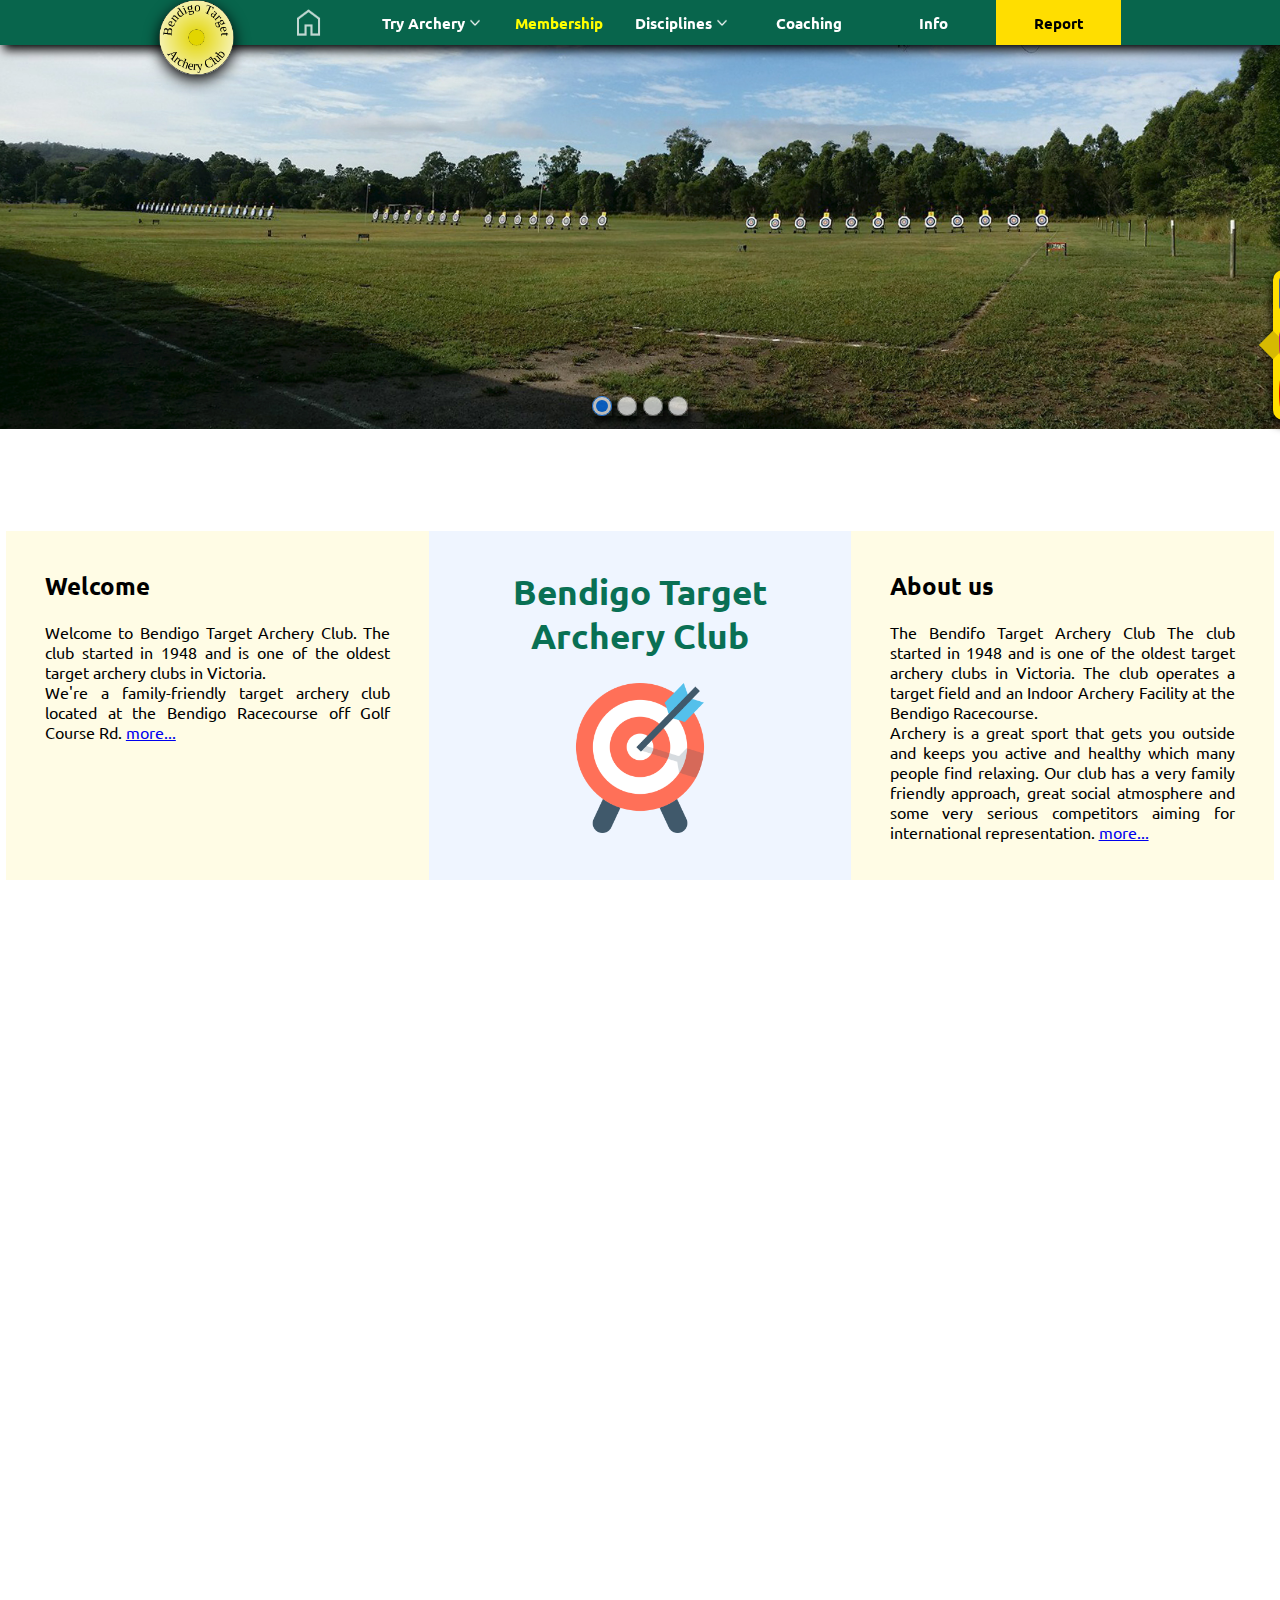
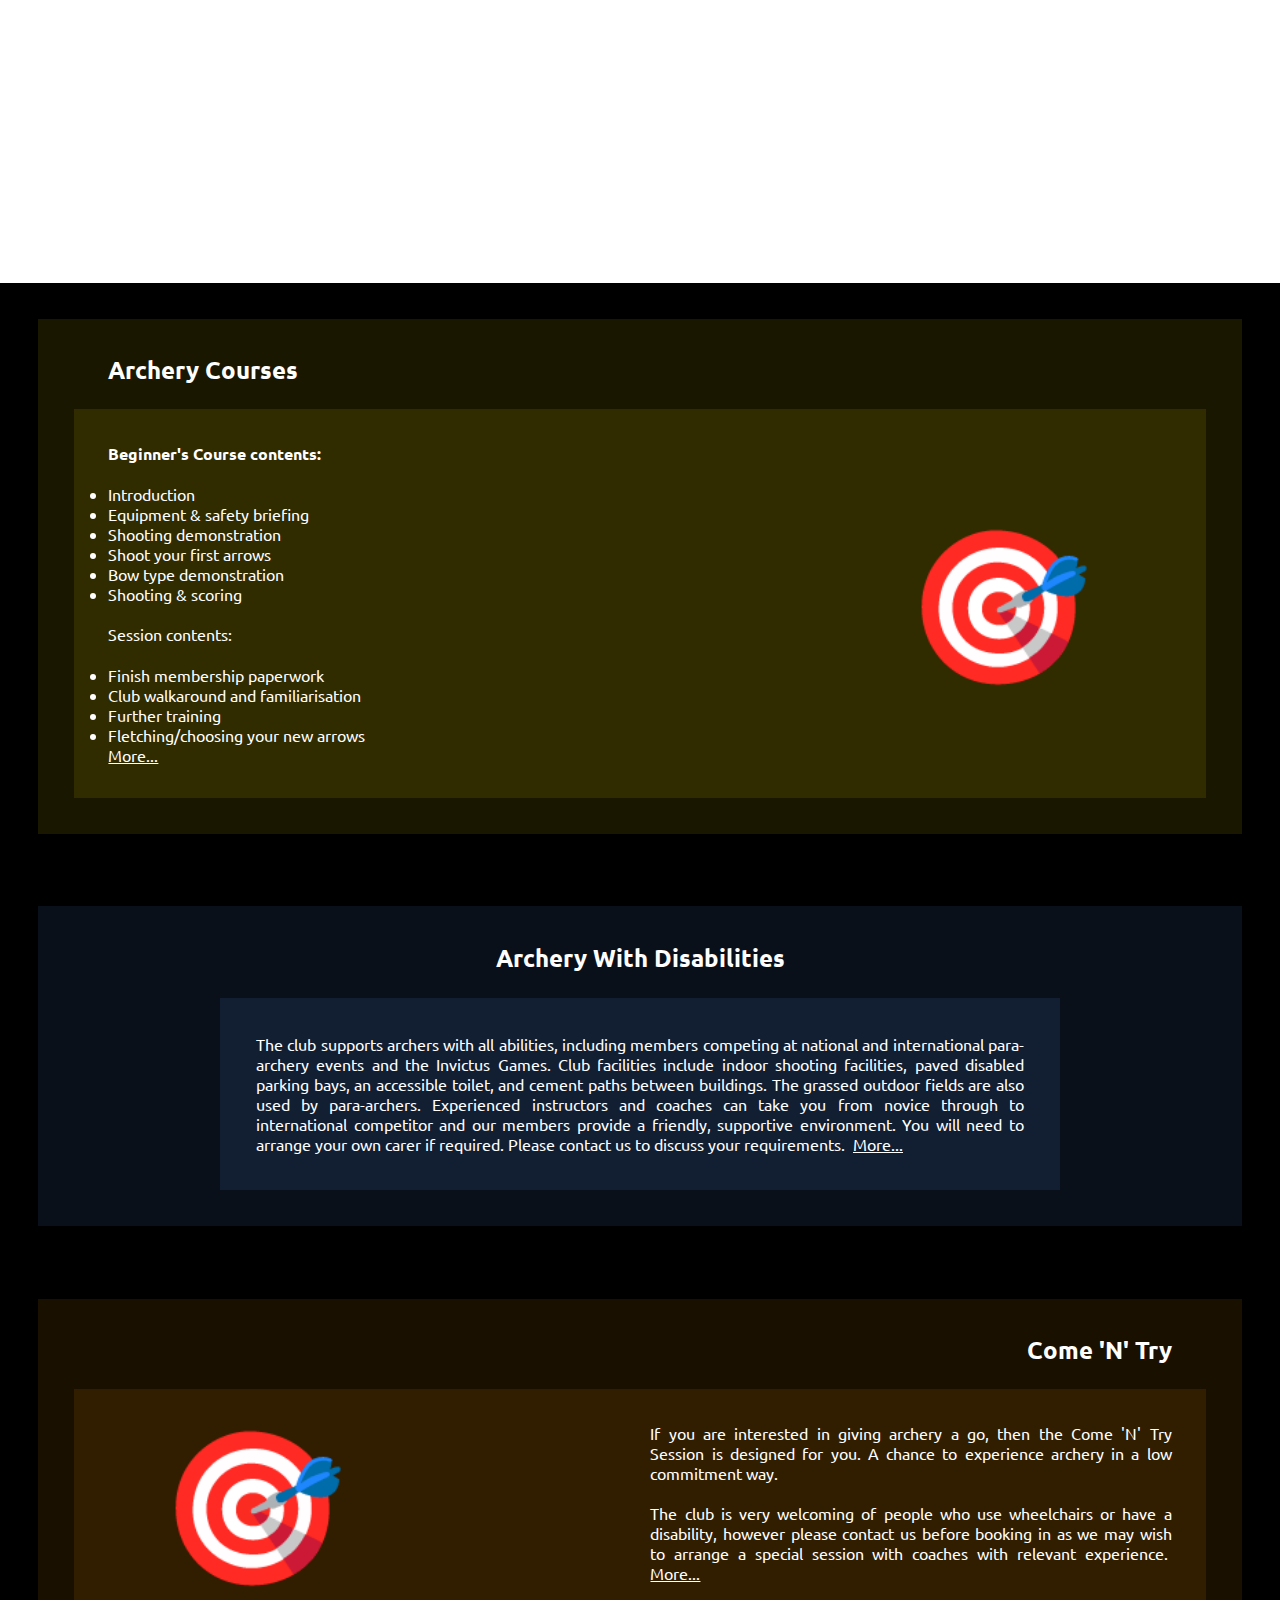
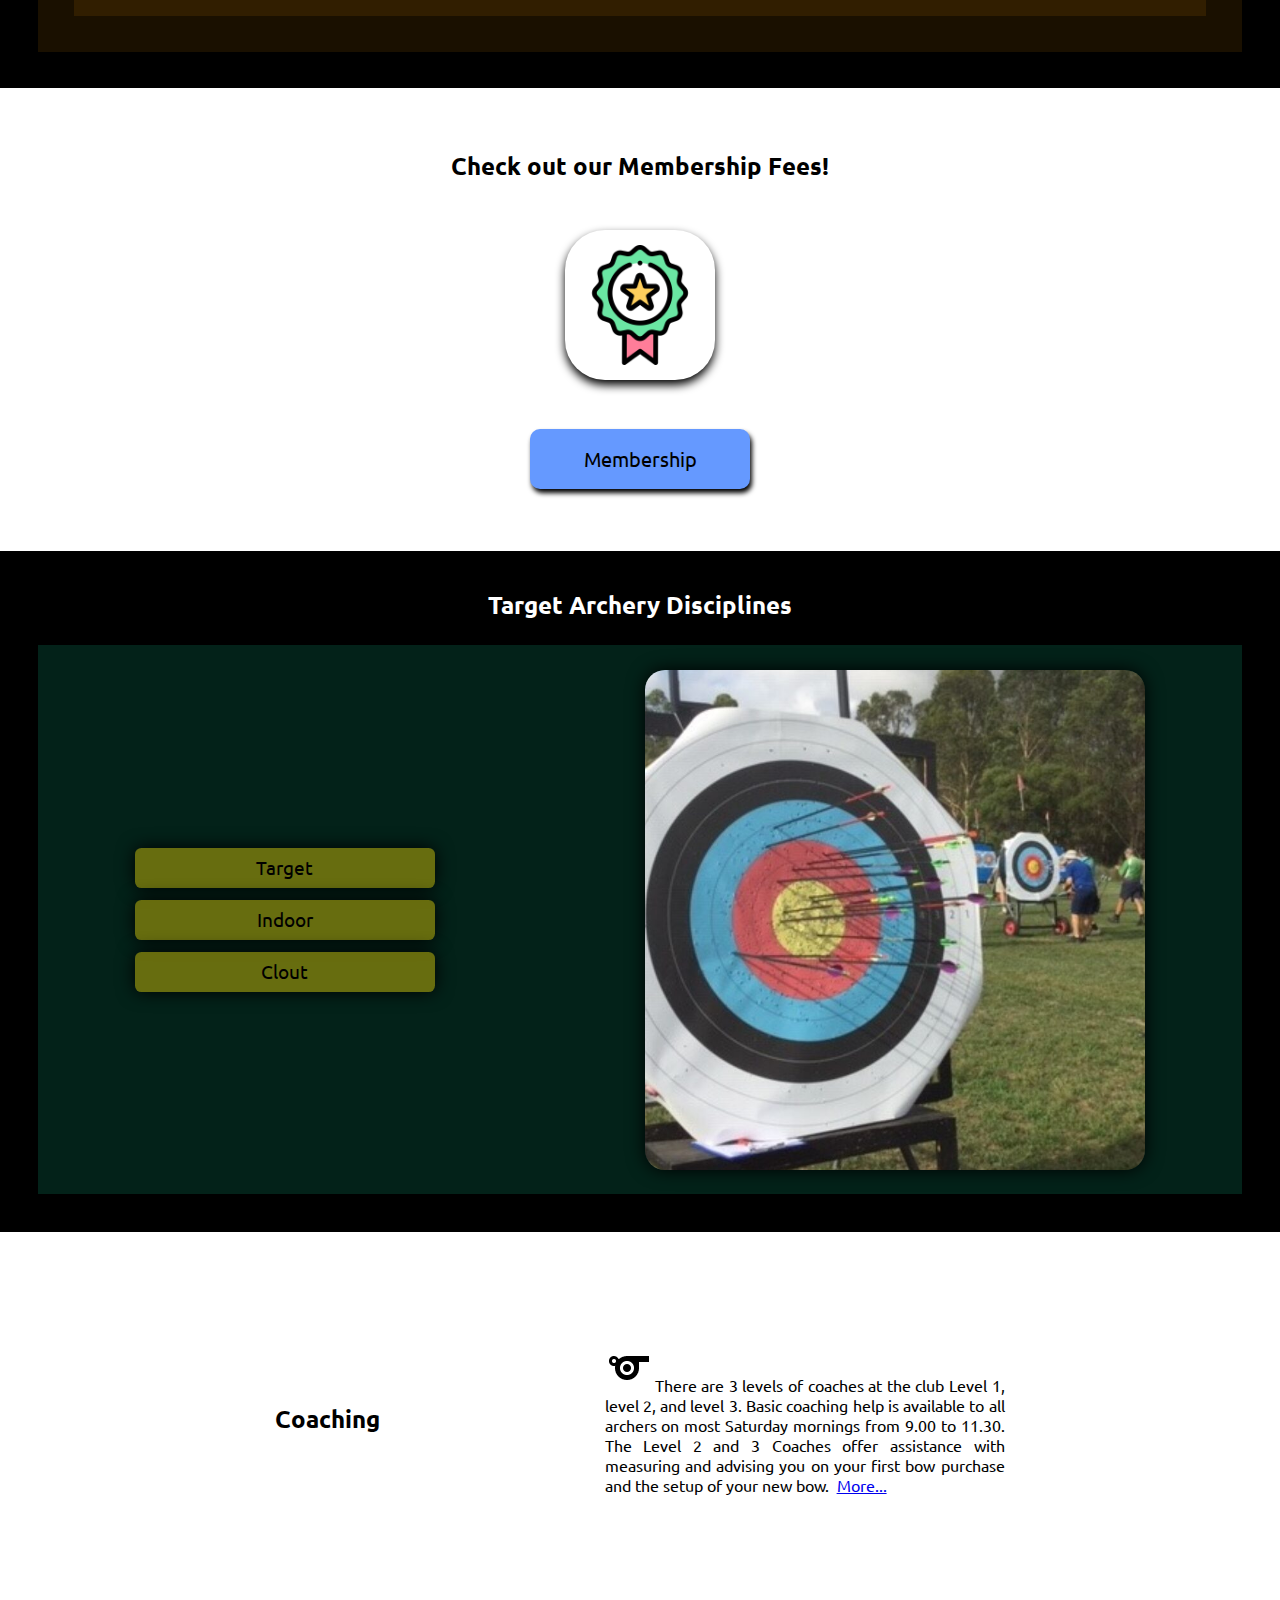
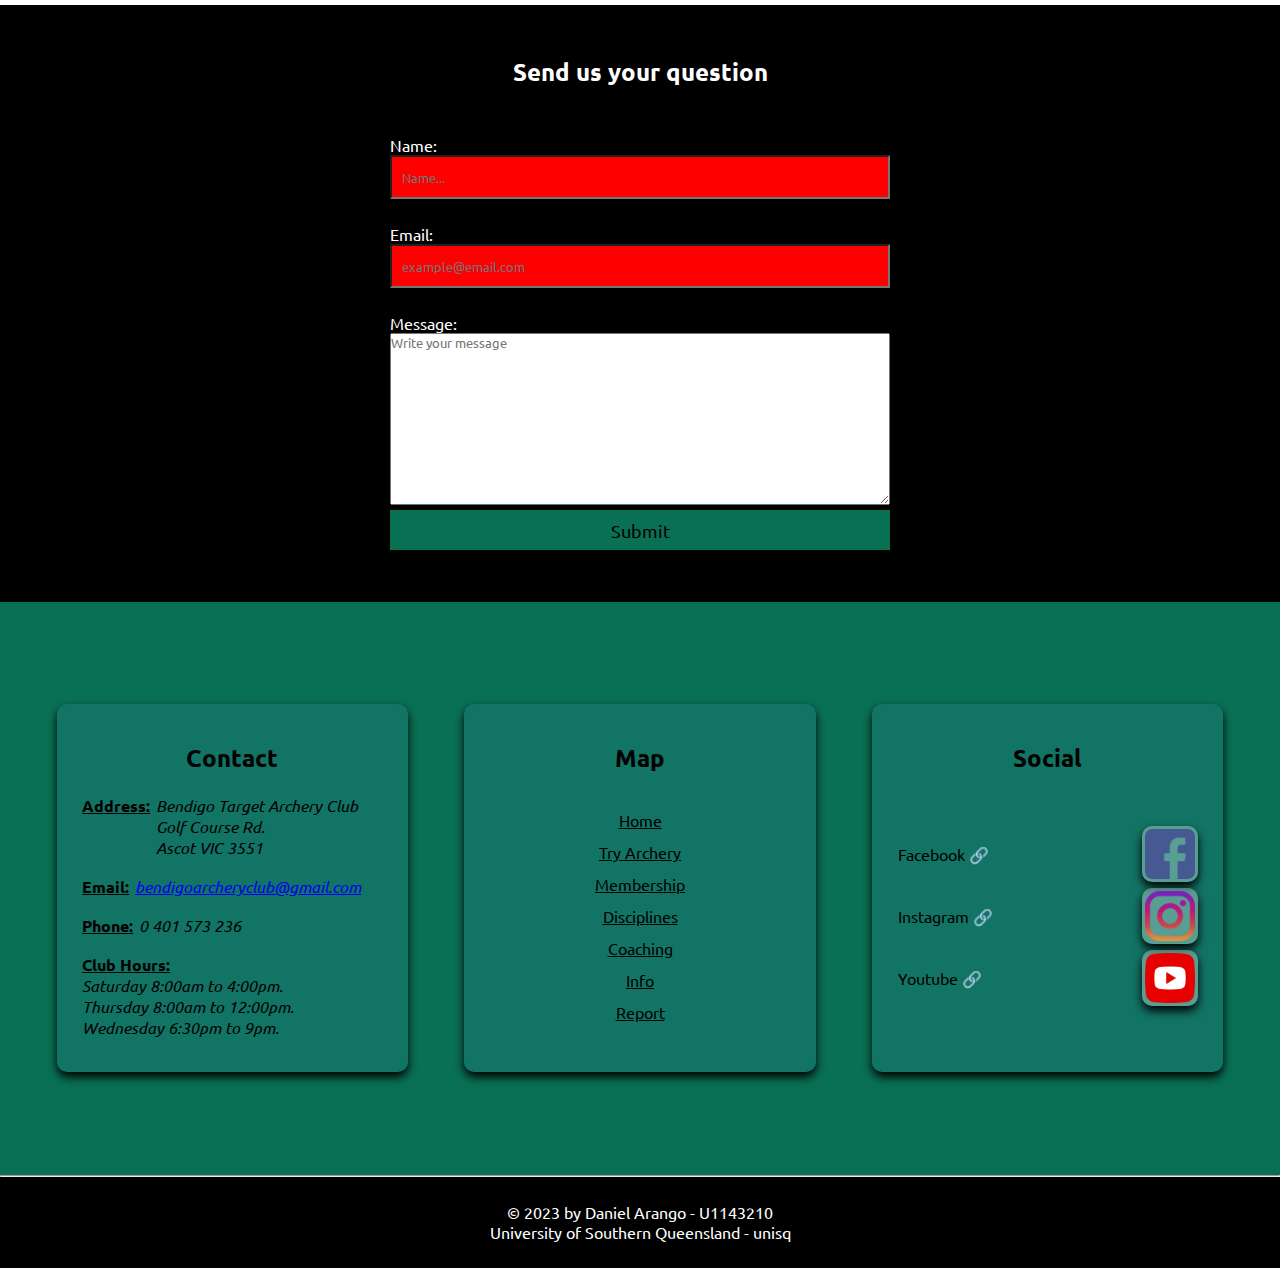
==== commit 7ce05440: "Finish. Missing report." ====
--- a/index.html
+++ b/index.html
@@ -13,57 +13,57 @@
 <body>
     <!---------------------------------------------- bar menu - nav ---------------------------------------------->
     <section id="section-menu-bar-nav">
-        <a href=""><img src="icon/Logo.png" alt="Logo" id="logo-nav"></a>
+        <a href="index.html"><img src="icon/Logo.png" alt="Logo" id="logo-nav"></a>
         <p id="contact-menu-bar-section">
             <img src="icon/phone-icon.png" alt="icon-phone" id="phone-icon-menu-bar-section"> (+61) 401573236
         </p>
         <input type="checkbox" id="responsive-nav-input">
         <nav id="menu-bar-nav">
             <ul>
-                <li id="home-li"><a href=""><img src="icon/home-icon.png" alt="Home"></a></li>
+                <li id="home-li"><a href="index.html"><img src="icon/home-icon.png" alt="Home"></a></li>
                 <li id="sub-menu-bar-tryarchery">
                     <div>
-                        <a href="section/tryarchery.html" target="_blank">
+                        <a href="section/tryarchery.html">
                             <h3>Try Archery</h3>
                             <i></i>
                         </a>
                     </div>
                     <ul class="ul-sub-menu-bar">
-                        <li><a href="">Archery Courses</a></li>
-                        <li><a href="">Archery Width Disabilities</a></li>
-                        <li><a href="">Come &#39;N&#39; Try Sessions</a></li>
+                        <li><a href="section/tryarchery.html#archery-courses-article">Archery Courses</a></li>
+                        <li><a href="section/tryarchery.html#archery-with-disabilities-article">Archery Width Disabilities</a></li>
+                        <li><a href="section/tryarchery.html#come-n-try-sessions-article">Come &#39;N&#39; Try Sessions</a></li>
                     </ul>
                 </li>
                 <li>
-                    <a href="">
+                    <a href="section/membership.html">
                         <h3>Membership</h3>
                     </a>
                 </li>
                 <li id="sub-menu-bar-disciplines">
                     <div>
-                        <a href="">
+                        <a href="section/archerydisciplines.html">
                             <h3>Disciplines</h3>
                             <i></i>
                         </a>
                     </div>
                     <ul class="ul-sub-menu-bar">
-                        <li><a href="">Target Archery</a></li>
-                        <li><a href="">Indoor Archery</a></li>
-                        <li><a href="">Clout Archery</a></li>
+                        <li><a href="section/archerydisciplines.html#target-article">Target Archery</a></li>
+                        <li><a href="section/archerydisciplines.html#indoor-article">Indoor Archery</a></li>
+                        <li><a href="section/archerydisciplines.html#clout-article">Clout Archery</a></li>
                     </ul>
                 </li>
                 <li>
-                    <a href="">
+                    <a href="section/coaching.html">
                         <h3>Coaching</h3>
                     </a>
                 </li>
                 <li>
-                    <a href="">
+                    <a href="section/info.html">
                         <h3>Info</h3>
                     </a>
                 </li>
                 <li>
-                    <a href="">
+                    <a href="section/report.html">
                         <h3>Report</h3>
                     </a>
                 </li>
@@ -72,13 +72,13 @@
     </section>
     <!---------------------------------------------- social media ---------------------------------------------->
     <div id="container-social-media-float">
-        <a href="https://facebook.com" target="_blank">
+        <a href="https://facebook.com">
             <img src="icon/facebook-icon.png" alt="facebook" id="facebook" class="social-media">
         </a>
-        <a href="https://instagram.com" target="_blank">
+        <a href="https://instagram.com">
             <img src="icon/instagram-icon.png" alt="instagram" id="instagram" class="social-media">
         </a>
-        <a href="https://youtube.com" target="_blank">
+        <a href="https://youtube.com">
             <img src="icon/youtube-icon.png" alt="youtube" id="youtube" class="social-media">
         </a>
     </div>
@@ -109,7 +109,7 @@
                     <br>
                     We&#39;re a family-friendly target archery club located at the Bendigo Racecourse off Golf Course
                     Rd.
-                    <a href="section/aboutus.html" target="_blank">more...</a>
+                    <a href="section/aboutus.html">more...</a>
                 </p>
             </article>
             <h1 class="half-title-main">Bendigo Target <br> Archery Club<p><img src="icon/target-icon.png" alt="target">
@@ -124,7 +124,7 @@
                     Archery is a great sport that gets you outside and keeps you active and healthy which many people
                     find relaxing. Our club has a very family friendly approach, great social atmosphere and some very
                     serious competitors aiming for international representation.
-                    <a href="section/aboutus.html" target="_blank">more...</a>
+                    <a href="section/aboutus.html">more...</a>
                 </p>
             </article>
         </section>
@@ -187,16 +187,16 @@
             <div id="container-membership-main-section">
                 <h2>Check out our Membership Fees!</h2>
                 <div id="container-icon-membership"></div>
-                <button><a href="section/membership.html" target="_blank">Membership</a></button>
+                <button><a href="section/membership.html">Membership</a></button>
             </div>
         </section>
         <!---------------------------------------------- main target archery disciplines main section ---------------------------------------------->
         <section id="archery-disciplines-main-section">
             <h2>Target Archery Disciplines</h2>
             <div id="container-archery-disciplines-main-section">
-                <a href="section/archerydisciplines.html#" target="_blank">Target</a>
-                <a href="section/archerydisciplines.html#" target="_blank">Indoor</a>
-                <a href="section/archerydisciplines.html#" target="_blank">Clout</a>
+                <a href="section/archerydisciplines.html#">Target</a>
+                <a href="section/archerydisciplines.html#">Indoor</a>
+                <a href="section/archerydisciplines.html#">Clout</a>
 
                 <div id="container-disciplines-pictures"></div>
             </div>
@@ -219,7 +219,7 @@
             <form action="" method="post">
 
                 <label for="name">Name:</label>
-                <input type="text" name="name" id="form-name" placeholder="Name..." required>
+                <input type="text" name="name" id="form-name" placeholder="Name..." maxlength="45" pattern="[A-Za-z]{2,45}" required>
 
                 <label for="email">Email:</label>
                 <input type="email" name="email" id="form-email" placeholder="example@email.com" required>
@@ -236,7 +236,7 @@
     <footer>
         <section id="info-footer">
             <fieldset id="general-info-footer-fieldset">
-                <legend>Contact</legend>
+                <h2>Contact</h2>
                 <div>
                     <b>Address:</b>
                     <address>
@@ -261,27 +261,27 @@
                 </div>
             </fieldset>
             <fieldset id="map-footer-fieldset">
-                <legend>Map</legend>
+                <h2>Map</h2>
                 <ul>
-                    <li><a href="#">Home</a></li>
-                    <li><a href="#">Try Archery</a></li>
-                    <li><a href="#">Membership</a></li>
-                    <li><a href="#">Disciplines</a></li>
-                    <li><a href="#">Coaching</a></li>
-                    <li><a href="#">Info</a></li>
-                    <li><a href="#">Report</a></li>
+                    <li><a href="index.html">Home</a></li>
+                    <li><a href="section/tryarchery.html">Try Archery</a></li>
+                    <li><a href="section/membership.html">Membership</a></li>
+                    <li><a href="section/archerydisciplines.html">Disciplines</a></li>
+                    <li><a href="section/coaching.html">Coaching</a></li>
+                    <li><a href="section/info.html">Info</a></li>
+                    <li><a href="section/report.html">Report</a></li>
                 </ul>
             </fieldset>
             <fieldset id="social-media-footer-fieldset">
-                <legend>Social</legend>
+                <h2>Social</h2>
                 <div id="container-social-media-footer">
-                    <a href="https://facebook.com" target="_blank">Facebook &#128279;
+                    <a href="https://facebook.com">Facebook &#128279;
                         <img src="icon/facebook-icon.png" alt="facebook" id="facebook-footer" class="social-media-footer">
                     </a>
-                    <a href="https://instagram.com" target="_blank">Instagram &#128279;
+                    <a href="https://instagram.com">Instagram &#128279;
                         <img src="icon/instagram-icon.png" alt="instagram" id="instagram-footer" class="social-media-footer">
                     </a>
-                    <a href="https://youtube.com" target="_blank">Youtube &#128279;
+                    <a href="https://youtube.com">Youtube &#128279;
                         <img src="icon/youtube-icon.png"alt="youtube" id="youtube-footer" class="social-media-footer">
                     </a>
                 </div>
--- a/style/style.css
+++ b/style/style.css
@@ -1,4 +1,14 @@
+/* Importing Ubuntu font from google fonts */
 @import url('https://fonts.googleapis.com/css2?family=Ubuntu:wght@300;400&display=swap');
+/* Importing styles */
+@import url(../style/header-footer.css);
+@import url(../style/home.css);
+@import url(../style/tryarchery.css);
+@import url(../style/membership.css);
+@import url(../style/archerydisciplines.css);
+@import url(../style/coaching.css);
+@import url(../style/info.css);
+@import url(../style/report.css);
 
 /************************* General settings *************************/
 * {
@@ -15,1008 +25,9 @@
 
 body {
     width: min(100vw, 1920px);
-    /* remove*/
-    /* height: 3000px; */
     background-color: #000000;
 }
 
-/* remove */
 main {
     background-color: white;
-    /* height: 1000px; */
-}
-
-/************************* Nav - menu *************************/
-#section-menu-bar-nav {
-    position: sticky;
-    z-index: 20;
-    top: 0px;
-    width: 100%;
-    display: flex;
-    flex-direction: row;
-    justify-content: center;
-    height: min(45px, 8vw);
-    background-color: rgb(9, 112, 84, .9);
-    box-shadow: 3px 5px 10px;
-}
-
-#section-menu-bar-nav>a:first-child {
-    margin-right: 1%;
-    text-decoration: none;
-    color: #000000;
-}
-
-#logo-nav {
-    width: min(75px, 9vw);
-    height: min(75px, 9vw);
-    border-radius: 50%;
-    box-shadow: 0px 5px 15px black;
-    cursor: pointer;
-    transition: transform ease-in-out .2s;
-}
-
-#logo-nav:hover {
-    transform: scale(1.1);
-}
-
-/* Mnage on @media */
-#contact-menu-bar-section {
-    display: none;
-}
-
-/* Mnage the responsive nav on @media */
-#responsive-nav-input {
-    display: none;
-}
-
-#menu-bar-nav>ul {
-    height: 100%;
-    display: flex;
-    flex-direction: row;
-}
-
-/* all links (<a>) inside the nav */
-#menu-bar-nav a {
-    display: flex;
-    justify-content: center;
-    align-items: center;
-    width: 100%;
-    height: 100%;
-    font-size: min(13px, 1.6vw);
-    text-decoration: none;
-    color: white;
-}
-
-#home-li>a>img {
-    width: min(35px, 6vw);
-    filter: invert();
-    opacity: .75;
-}
-
-#menu-bar-nav>ul>li {
-    position: relative;
-    display: flex;
-    justify-content: center;
-    align-items: center;
-    width: min(125px, 12.5vw);
-    list-style: none;
-}
-
-#menu-bar-nav>ul>li:hover {
-    background-color: #10b98c;
-    cursor: pointer;
-}
-
-#menu-bar-nav>ul>li:nth-child(3) a {
-    color: yellow !important;
-}
-
-#menu-bar-nav>ul>li:last-child a {
-    background-color: #FFDE00;
-    color: black !important;
-}
-
-#menu-bar-nav>ul>li:last-child:hover a {
-    background-color: #ddc002;
-}
-
-/************************* Nav - menu > sub-menus *************************/
-#sub-menu-bar-tryarchery>div,
-#sub-menu-bar-disciplines>div {
-    width: 100%;
-    height: 100%;
-}
-
-#sub-menu-bar-tryarchery>div>a>h3 {
-    text-align: center;
-}
-
-/* Arrows to show: expand and contract */
-#sub-menu-bar-tryarchery i,
-#sub-menu-bar-disciplines i {
-    width: 20px;
-    height: 20px;
-    background-image: url('../icon/expand-icon.png');
-    background-repeat: no-repeat;
-    background-size: contain;
-    filter: invert();
-}
-
-#sub-menu-bar-tryarchery:hover>div>i,
-#sub-menu-bar-disciplines:hover>div>i {
-    background-image: url('../icon/contract-icon.png');
-}
-
-/* sub-menus */
-.ul-sub-menu-bar {
-    position: absolute;
-    top: 115%;
-    left: 0px;
-    display: flex;
-    flex-direction: column;
-    justify-content: center;
-    background-color: #097054;
-    list-style: none;
-    width: min(210px, 22vw);
-    height: min(180px, 22vw);
-    opacity: 0;
-    box-shadow: 3px 5px 10px black;
-    transform: scaleY(0);
-    transform-origin: top left;
-    transition: transform ease .2s, opacity ease-out .4s;
-}
-
-.ul-sub-menu-bar>li {
-    height: 100%;
-}
-
-.ul-sub-menu-bar>li a {
-    justify-content: left !important;
-    padding-left: 5%;
-}
-
-.ul-sub-menu-bar>li:hover {
-    background-color: #10b98c;
-}
-
-#sub-menu-bar-tryarchery:hover>ul,
-#sub-menu-bar-disciplines:hover>ul {
-    /* 410% to allow the sub menu shows up, from up to down.  */
-    transform: scaleY(1);
-    opacity: .9;
-}
-
-/************************* Social Media *************************/
-#container-social-media-float {
-    position: fixed;
-    right: -40px;
-    top: 30%;
-    display: flex;
-    flex-direction: column;
-    background-color: #FFDE00;
-    border-radius: 10px 0px 0px 10px;
-    box-shadow: 0px 5px 10px;
-    transition: right ease-out .1s;
-}
-
-#container-social-media-float::before {
-    content: "";
-    position: absolute;
-    top: calc(50% - 10px);
-    left: -10px;
-    width: 20px;
-    height: 20px;
-    background-color: #d6ba02;
-    rotate: 45deg;
-    z-index: -1;
-}
-
-#container-social-media-float:hover {
-    right: 0px;
-}
-
-#container-social-media-float .social-media {
-    width: 35px;
-    margin: 6px;
-    cursor: pointer;
-}
-
-#container-social-media-float .social-media:hover {
-    transform: scale(110%);
-}
-
-#instagram {
-    background-color: #FFDE00;
-}
-
-/************************* Header *************************/
-header {
-    background-repeat: no-repeat;
-    background-size: cover;
-    background-position: center;
-    display: flex;
-    flex-direction: row;
-    justify-content: center;
-    height: min(400px, 30vw);
-}
-
-#logo-link-header {
-    display: none;
-}
-
-/************************* Header > to switch images on header *************************/
-#container-slide-imgs-header {
-    width: 100vw;
-    height: auto;
-    display: flex;
-    flex-direction: row;
-    justify-content: center;
-}
-
-.radio-slide-class {
-    position: absolute;
-    align-self: flex-end;
-    width: min(20px, 2vw);
-    height: min(20px, 2vw);
-    margin-bottom: 1%;
-    box-shadow: 2px 4px 5px;
-    opacity: .7;
-    transition: transform .1s ease;
-}
-
-.radio-slide-class:hover {
-    transform: scale(1.2);
-}
-
-#input-images-slide-header-1 {
-    margin-right: 6%;
-}
-
-#input-images-slide-header-2 {
-    margin-right: 2%;
-}
-
-#input-images-slide-header-3 {
-    margin-right: -2%;
-}
-
-#input-images-slide-header-4 {
-    margin-right: -6%;
-}
-
-#container-slide-imgs-header img {
-    width: 100%;
-    height: 100%;
-    display: none;
-    transition: all ease 1s;
-}
-
-#container-images-header {
-    background-repeat: no-repeat;
-    background-position: center;
-    background-size: cover;
-    width: 100%;
-    height: 100%;
-}
-
-#input-images-slide-header-1:checked~#container-images-header {
-    background-image: url('../img/Image1.jpg');
-}
-
-#input-images-slide-header-2:checked~#container-images-header {
-    background-image: url('../img/Image3.jpg');
-}
-
-#input-images-slide-header-3:checked~#container-images-header {
-    background-image: url('../img/Image5.jpg');
-}
-
-#input-images-slide-header-4:checked~#container-images-header {
-    background-image: url('../img/Image8.jpg');
-}
-
-/************************* main *************************/
-/************************* main > info main section *************************/
-#info-main-section {
-    display: flex;
-    flex-wrap: wrap;
-    justify-content: center;
-    padding: 8% 0%;
-}
-
-#info-main-section>* {
-    width: min(350px, max(200px, 27vw));
-    padding: 3%;
-}
-
-#info-main-section article:first-child,
-#info-main-section article:last-child {
-    background-color: rgb(255, 222, 0, .1);
-    text-align: justify;
-}
-
-.half-title-main {
-    display: flex;
-    flex-direction: column;
-    justify-content: space-between;
-    background-color: rgb(101, 153, 255, .1);
-    font-size: min(35px, 5vw);
-    text-align: center;
-    color: #097054;
-}
-
-.half-title-main img {
-    width: min(150px, 50%);
-    margin-top: 5%;
-}
-
-/************************* main > tryarchery main section *************************/
-#tryarchery-fix-img-section {
-    width: 100%;
-    height: 100vh;
-    background-image: url('../img/Image2.jpg');
-    background-repeat: no-repeat;
-    background-attachment: fixed;
-    background-position-y: center;
-    background-size: 180vw;
-}
-
-#tryarchery-global-article {
-    display: flex;
-    flex-direction: column;
-    padding: 0% 3%;
-    background-color: #000000;
-    color: #FFFFFF;
-}
-
-#tryarchery-global-article article {
-    margin: 3% 0%;
-}
-
-#tryarchery-global-article article a {
-    color: white;
-}
-
-/* first article - tryarchery main section */
-#tryarchery-global-article>article:first-child {
-    display: flex;
-    flex-direction: column;
-    align-items: left;
-    padding: 2% 3%;
-    background-color: rgb(255, 222, 0, .1);
-}
-
-#tryarchery-global-article>article:first-child>div {
-    position: relative;
-}
-
-#tryarchery-global-article>article:first-child>h2 {
-    margin-left: 3%;
-}
-
-#tryarchery-global-article>article:first-child>div>span {
-    position: absolute;
-    right: 10%;
-    top: 50%;
-    font-size: min(150px, 15vw);
-    transform: translateY(-50%);
-}
-
-#tryarchery-global-article>article:first-child>* {
-    margin: 1% 0%;
-}
-
-#tryarchery-global-article>article:first-child div {
-    width: auto;
-    padding: 3%;
-    background-color: rgb(255, 222, 0, .1);
-}
-
-#tryarchery-global-article>article:first-child>div * {
-    list-style: symbols(cyclic '\27B3') inside;
-}
-
-/* second article - tryarchery main section */
-#tryarchery-global-article>article:nth-child(2) {
-    display: flex;
-    flex-direction: column;
-    align-items: center;
-    padding: 2% 0%;
-    background-color: rgb(101, 153, 255, .1);
-}
-
-#tryarchery-global-article>article:nth-child(2)>p {
-    width: 60vw;
-    padding: 3%;
-    background-color: rgb(101, 153, 255, .1);
-    text-align: justify;
-}
-
-#tryarchery-global-article>article:nth-child(2) * {
-    margin: 1% 0%;
-}
-
-/* last article - tryarchery main section */
-#tryarchery-global-article>article:last-child {
-    position: relative;
-    display: flex;
-    flex-direction: column;
-    align-items: flex-end;
-    padding: 2% 3%;
-    background-color: rgb(255, 153, 0, .1);
-}
-
-#tryarchery-global-article>article:last-child>h2 {
-    margin-right: 3%;
-
-}
-
-#tryarchery-global-article>article:last-child>p {
-    width: auto;
-    padding: 3% 3% 3% 45vw;
-    background-color: rgb(255, 153, 0, .1);
-    text-align: justify;
-}
-
-#tryarchery-global-article>article:last-child>span {
-    position: absolute;
-    left: 10%;
-    top: 50%;
-    font-size: min(150px, 15vw);
-    transform: translateY(-40%);
-}
-
-#tryarchery-global-article>article:last-child * {
-    margin: 1% 0%;
-}
-
-/************************* main > membership fees main section *************************/
-#membership-main-section {
-    padding: 3%;
-}
-
-#container-membership-main-section {
-    display: flex;
-    flex-direction: column;
-    align-items: center;
-}
-
-#container-icon-membership {
-    width: 150px;
-    height: 150px;
-    background-image: url('../icon/membership-icon.png');
-    background-repeat: no-repeat;
-    background-size: 80%;
-    background-position: center;
-    ;
-    border-radius: 40px;
-    box-shadow: 0px 5px 10px;
-}
-
-#container-membership-main-section>button {
-    display: flex;
-    justify-content: center;
-    width: min(220px, 30vw);
-    height: min(60px, 10vw);
-    background-color: #6599FF;
-    border: none;
-    border-radius: 10px;
-    box-shadow: 2px 4px 5px;
-}
-
-#container-membership-main-section>button:hover {
-    background-color: #84acfc;
-}
-
-#container-membership-main-section>button>a {
-    display: flex;
-    justify-content: center;
-    align-items: center;
-    margin: 0px;
-    width: 100%;
-    height: 100%;
-    text-decoration: none;
-    font-size: min(1.5em, 4vw);
-    color: #000000;
-    transition: transform ease .1s;
-}
-
-#container-membership-main-section>button>a:hover {
-    transform: scale(1.1);
-}
-
-#container-membership-main-section * {
-    margin: 2% 0%;
-}
-
-/************************* main > target archery disciplines main section *************************/
-#archery-disciplines-main-section {
-    display: flex;
-    flex-direction: column;
-    align-items: center;
-    padding: min(40px, 3vw);
-    background-color: black;
-    color: #FFFFFF;
-}
-
-#archery-disciplines-main-section>h2 {
-    margin-bottom: 2%;
-}
-
-#container-archery-disciplines-main-section {
-    position: relative;
-    width: 100%;
-    height: min(500px, 60vw);
-    display: flex;
-    flex-direction: column;
-    justify-content: center;
-    align-items: left;
-    padding: 2% 0%;
-    background-color: rgb(9, 112, 84, .3);
-}
-
-#container-archery-disciplines-main-section a {
-    display: flex;
-    justify-content: center;
-    align-items: center;
-    width: min(300px, 25vw);
-    height: min(40px, 7vw);
-    margin: 0.5% 8%;
-    background-color: rgb(255, 222, 0, .4);
-    font-size: min(1.2em, 3.5vw);
-    text-decoration: none;
-    border-radius: 0.5vw;
-    color: black;
-    cursor: pointer;
-    box-shadow: 0px 0px 18px black;
-}
-
-#container-archery-disciplines-main-section a:hover {
-    background-color: rgb(255, 222, 0, .9);
-}
-
-#container-archery-disciplines-main-section a:first-child:hover~#container-disciplines-pictures {
-    background-image: url(../img/Image9.jpg);
-}
-
-#container-archery-disciplines-main-section a:nth-child(2):hover~#container-disciplines-pictures {
-    background-image: url(../img/Image11.jpg);
-}
-
-#container-archery-disciplines-main-section a:nth-child(3):hover~#container-disciplines-pictures {
-    background-image: url(../img/Image13.jpg);
-}
-
-#container-disciplines-pictures {
-    position: absolute;
-    right: 8%;
-    width: min(500px, 50vw);
-    height: min(500px, 50vw);
-    background-image: url('../img/Image7.jpg');
-    background-repeat: no-repeat;
-    background-size: cover;
-    background-position: center;
-    border-radius: 20px;
-    box-shadow: 0px 0px 18px black;
-}
-
-/************************* main > coaching main section *************************/
-#coaching-main-section {
-    padding: 4%;
-}
-
-#article-coaching-main-section {
-    display: flex;
-    justify-content: space-evenly;
-    flex-wrap: wrap;
-    align-items: center;
-    width: 100%;
-    margin: 5% 0%;
-}
-
-#article-coaching-main-section>p>i {
-    display: inline-block;
-    width: 50px;
-    height: 50px;
-    background-image: url('../icon/coach-icon.png');
-    background-repeat: no-repeat;
-}
-
-#article-coaching-main-section>p {
-    width: 400px;
-    text-align: justify;
-}
-
-/************************* main > form main section *************************/
-#form-main-section {
-    display: flex;
-    flex-direction: column;
-    align-items: center;
-    padding: 4%;
-    background-color: #000000;
-    color: #FFFFFF;
-}
-
-#form-main-section>form {
-    display: flex;
-    flex-direction: column;
-    width: min(500px, 90vw);
-    margin-top: 4%;
-}
-
-#form-main-section>form>input[type=email],
-#form-main-section>form>input[type=text] {
-    height: 40px;
-    margin-bottom: 5%;
-    padding-left: 2%;
-}
-
-
-#form-main-section>form>input[type=submit] {
-    height: 40px;
-    margin-top: 1%;
-    background-color: #097054;
-    border: none;
-    font-size: 1.1em;
-    cursor: pointer;
-    transition: font-size ease .1s;
-}
-
-#form-main-section>form>input[type=submit]:hover {
-    background-color: #0d9b75;
-    font-size: 1.3em;
-
-}
-
-
-/************************* footer *************************/
-/* general settings */
-#info-footer {
-    display: flex;
-    flex-direction: row;
-    justify-content: center;
-    flex-wrap: wrap;
-    background-color: #097054;
-    padding: 0% 0%;
-}
-
-#info-footer fieldset {
-    display: flex;
-    flex-direction: column;
-    width: min(300px, calc(86vw/3));
-    margin: 8% 0%;
-    padding: 2%;
-    border-radius: 10px;
-    border-color: #097054;
-    box-shadow: 0px 5px 10px black;
-}
-
-#info-footer legend {
-    width: 70%;
-    padding: 2% 0%;
-    background-color: black;
-    color: white;
-    font-size: 1.22m;
-    font-weight: bolder;
-    text-align: center;
-    border-radius: 10px;
-    box-shadow: 0px 5px 10px black;
-}
-
-/* general info footer */
-#general-info-footer-fieldset {
-    background-color: rgb(255, 222, 0, .1);
-}
-
-#general-info-footer-fieldset div {
-    display: flex;
-    flex-direction: row;
-    justify-content: left;
-    flex-wrap: wrap;
-    margin-top: 3%;
-    margin-bottom: 3%;
-}
-
-#general-info-footer-fieldset div>* {
-    margin-right: 2%;
-}
-
-#general-info-footer-fieldset b {
-    text-decoration: underline;
-}
-
-/* map footer */
-#map-footer-fieldset {
-    background-color: rgb(101, 153, 255, .1);
-}
-
-#map-footer-fieldset ul {
-    display: flex;
-    flex-direction: column;
-    justify-content: center;
-    align-items: center;
-    height: 100%;
-    list-style: none;
-}
-
-#map-footer-fieldset li {
-    text-align: center;
-    width: 100%;
-    margin: 2%;
-}
-
-#map-footer-fieldset li a {
-    color: black;
-}
-
-/* social media footer */
-#social-media-footer-fieldset {
-    background-color: rgb(255, 153, 0, .1);
-}
-
-#container-social-media-footer {
-    display: flex;
-    flex-direction: column;
-    flex-wrap: wrap;
-    justify-content: center;
-    width: 100%;
-    height: 100%;
-}
-
-#container-social-media-footer>a {
-    display: flex;
-    flex-wrap: wrap;
-    justify-content: space-between;
-    align-items: center;
-    width: 100%;
-    color: black;
-    text-decoration: none;
-}
-
-#container-social-media-footer>a>img {
-    width: min(50px, 10vw);
-    height: min(50px, 10vw);
-    background-color: rgba(255, 255, 255, 0.3);
-    padding: 1%;
-    margin: 1% 0%;
-    border-radius: 10px;
-    box-shadow: 0px 5px 10px;
-    cursor: pointer;
-    transition: transform ease .2s;
-}
-
-#container-social-media-footer>a:hover>img {
-    transform: scale(1.2);
-}
-
-/* section copyrights */
-#copyrights>p {
-    text-align: center;
-    padding: 2% 0%;
-    color: white;
-}
-
-/************************* @media *************************/
-/************************* @media *************************/
-@media screen and (max-width: 720px) {
-
-    /************************* @media - nav - menu *************************/
-    #section-menu-bar-nav {
-        /* flex-direction: row; */
-        justify-content: flex-end;
-        z-index: 10;
-    }
-
-    #logo-nav {
-        display: none;
-    }
-
-    #contact-menu-bar-section {
-        display: block;
-        display: flex;
-        align-self: center;
-        margin-right: 20%;
-        font-size: 3vw;
-    }
-
-    #phone-icon-menu-bar-section {
-        width: 12%;
-        margin-right: 5%;
-    }
-
-    #responsive-nav-input {
-        display: block;
-        width: 9vw;
-        height: 100%;
-        background-image: url('../icon/menu-close.png');
-        background-size: 65%;
-        background-repeat: no-repeat;
-        background-position: center;
-        appearance: none;
-        box-shadow: -1px 2px 3px;
-    }
-
-    #responsive-nav-input:hover {
-        background-color: #10b98c;
-    }
-
-    #responsive-nav-input:checked {
-        background-image: url('../icon/menu-open.png');
-    }
-
-    #menu-bar-nav {
-        position: absolute;
-        top: 100%;
-        background-color: #097054;
-        height: 0vh;
-        width: 0vw;
-        opacity: .95;
-        transition: all ease-out .2s;
-    }
-
-    #responsive-nav-input:checked+#menu-bar-nav {
-        height: 100vh;
-        width: 100vw;
-    }
-
-    #menu-bar-nav>ul {
-        display: none;
-    }
-
-    #responsive-nav-input:checked+#menu-bar-nav>ul {
-        display: block;
-    }
-
-    #home-li>a>img {
-        padding-left: 5%;
-        filter: none;
-        opacity: 1;
-    }
-
-    #menu-bar-nav>ul>li {
-        flex-direction: column;
-        width: 100%;
-    }
-
-    #menu-bar-nav>ul>li>a {
-        justify-content: left;
-        padding: 2.3% 0%;
-        font-size: .9em;
-        color: black;
-    }
-
-    #menu-bar-nav>ul>li>a>h3 {
-        padding-left: 5%;
-    }
-
-    /************************* @media - nav - menu > sub-menus *************************/
-    #sub-menu-bar-tryarchery>div>a,
-    #sub-menu-bar-disciplines>div>a {
-        width: auto;
-        justify-content: space-between !important;
-        font-size: .9em;
-        color: black;
-        padding: 2.3% 0%;
-    }
-
-    #sub-menu-bar-tryarchery>div>a,
-    #sub-menu-bar-disciplines>div>a {
-        padding-left: 5%;
-    }
-
-    #sub-menu-bar-tryarchery>div>a>i,
-    #sub-menu-bar-disciplines>div>a>i {
-        filter: none;
-        padding-right: 5%;
-    }
-
-    .ul-sub-menu-bar {
-        position: static;
-        z-index: inherit;
-        width: 100%;
-        height: 0px;
-        background-color: #0e9b76;
-        transform-origin: top;
-        transition: height ease .2s, opacity ease-out .4s;
-    }
-
-    #sub-menu-bar-tryarchery:hover>ul,
-    #sub-menu-bar-disciplines:hover>ul {
-        height: 130px;
-    }
-
-    .ul-sub-menu-bar>li {
-        font-weight: lighter;
-    }
-
-    .ul-sub-menu-bar>li a {
-        color: #000000 !important;
-        font-size: min(16px, 3.8vw) !important;
-    }
-
-    /************************* @media Social Media *************************/
-    #container-social-media-float {
-        flex-direction: row;
-        /* position: fixed; */
-        left: 0px;
-        top: 0px;
-        z-index: 10;
-        width: fit-content !important;
-        background-color: #053327;
-        border-radius: 6px;
-        padding: 2px;
-        /* box-shadow: none; */
-    }
-
-    #container-social-media-float::before {
-        display: none;
-    }
-
-    #container-social-media-float a {
-        display: flex;
-    }
-
-    #container-social-media-float .social-media {
-        width: min(40px, 7vw) !important;
-        margin: 0px;
-        cursor: pointer;
-    }
-
-    #container-social-media-float>a>.social-media:hover {
-        transform: scale(1.1);
-    }
-
-    #instagram {
-        background-color: transparent;
-    }
-
-    /************************* @media header *************************/
-    header {
-        position: relative;
-    }
-
-    #logo-link-header {
-        position: absolute;
-        bottom: -5%;
-        display: block;
-        border-radius: 50%;
-        background-color: black;
-        color: black;
-        box-shadow: 0px 5px 10px;
-        opacity: .9;
-    }
-
-    #logo-header {
-        width: max(14vw, 20px);
-        transition: transform ease .1s;
-    }
-
-    #logo-header:hover {
-        transform: scale(1.1);
-    }
-
-    .radio-slide-class {
-        display: none;
-    }
-
-    #container-images-header {
-        background-image: url('../img/Image2.jpg');
-    }
-
-    /************************* @media main *************************/
-    /************************* main > info main section *************************/
-    #info-main-section>* {
-        width: 90%;
-    }
-
-    /************************* @media main > tryarchery main section *************************/
-    #tryarchery-fix-img-section {
-        background-size: 300vw;
-    }
-
-    #tryarchery-global-article>article:first-child>div>span {
-        font-size: 15vw;
-
-
-    }
 }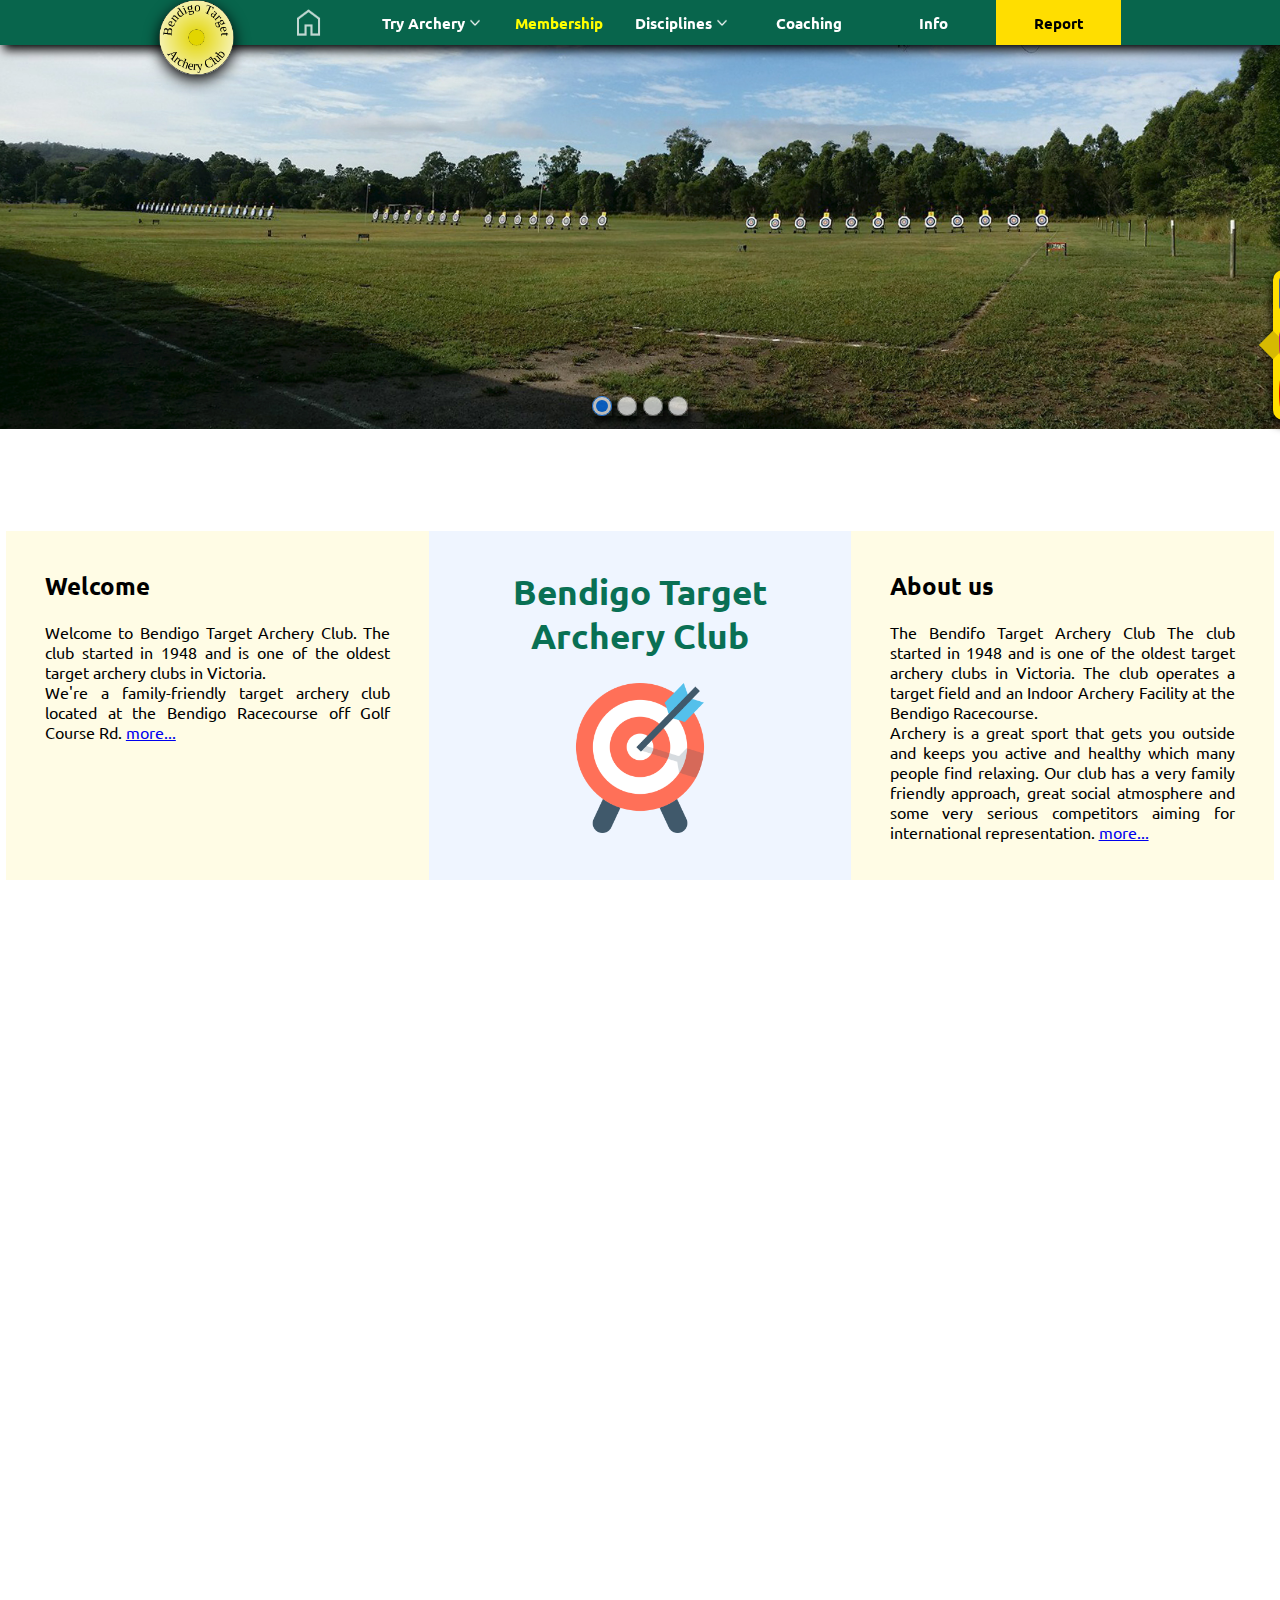
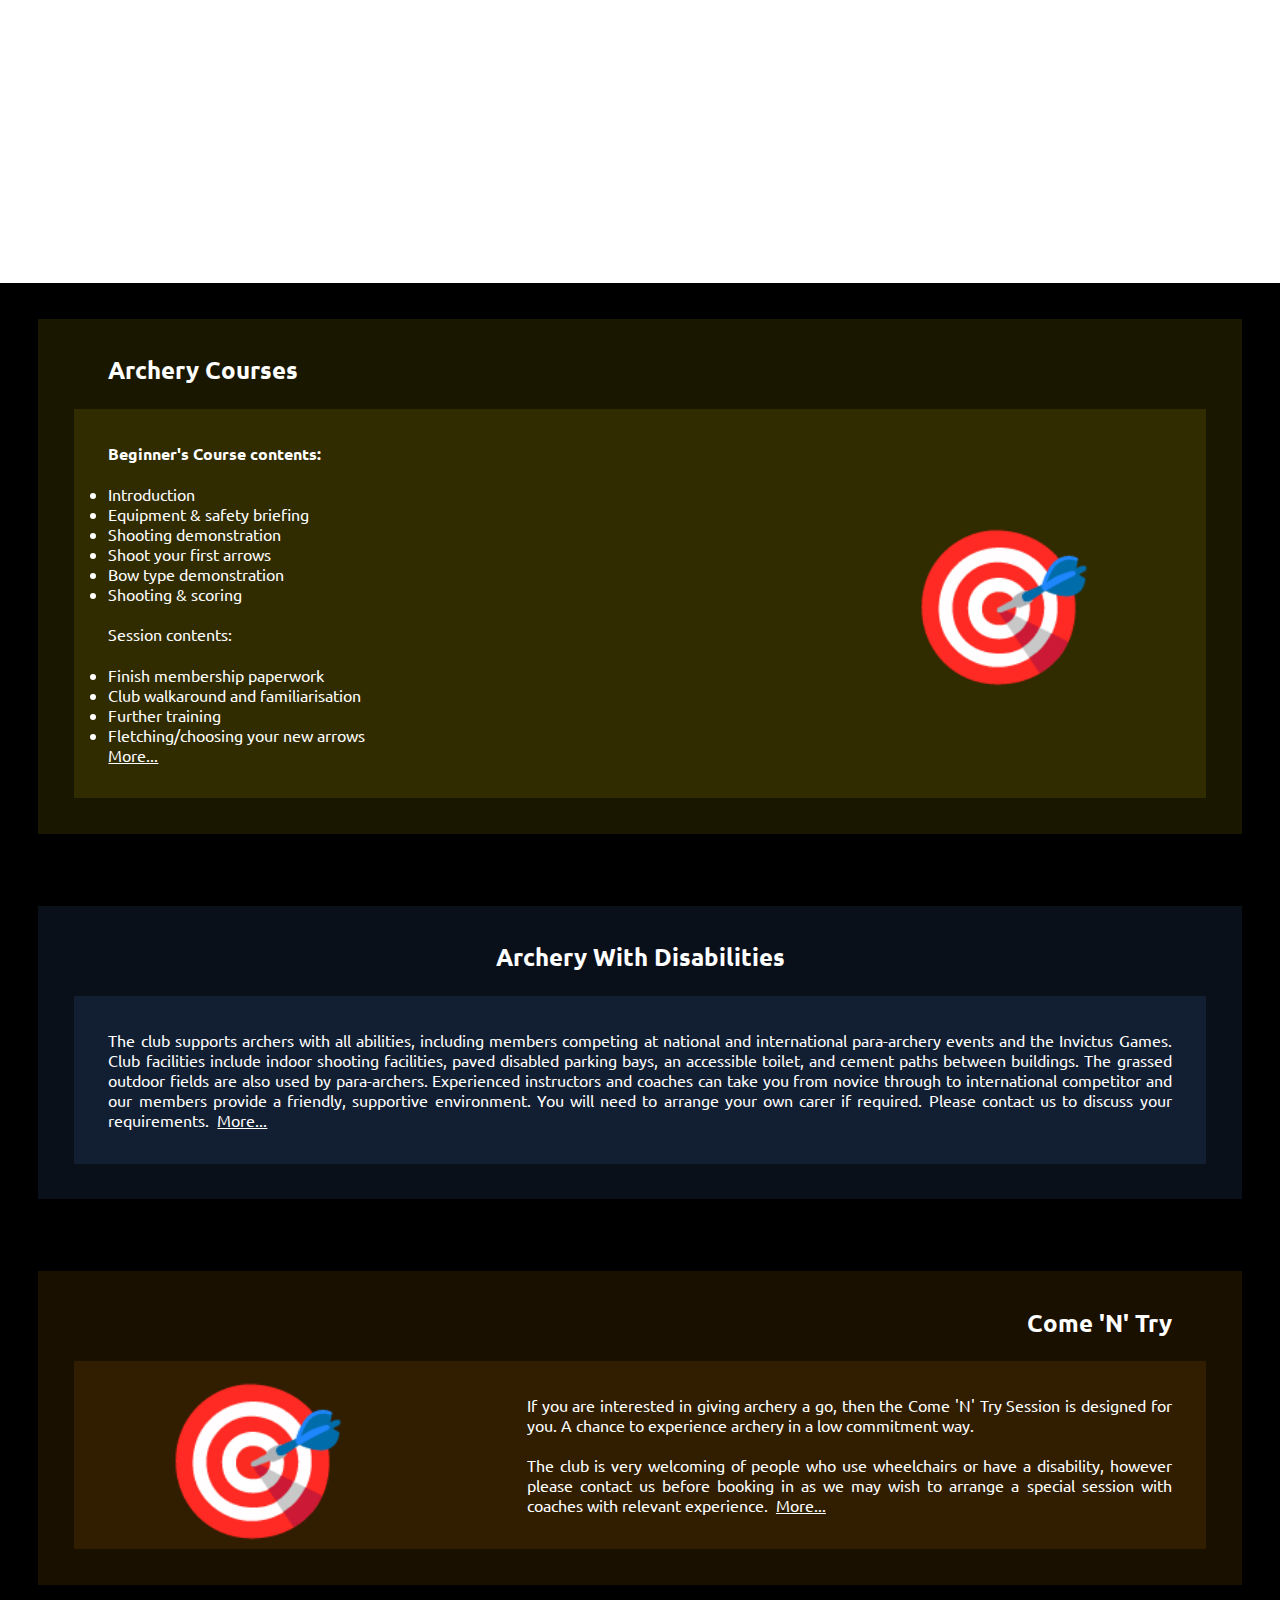
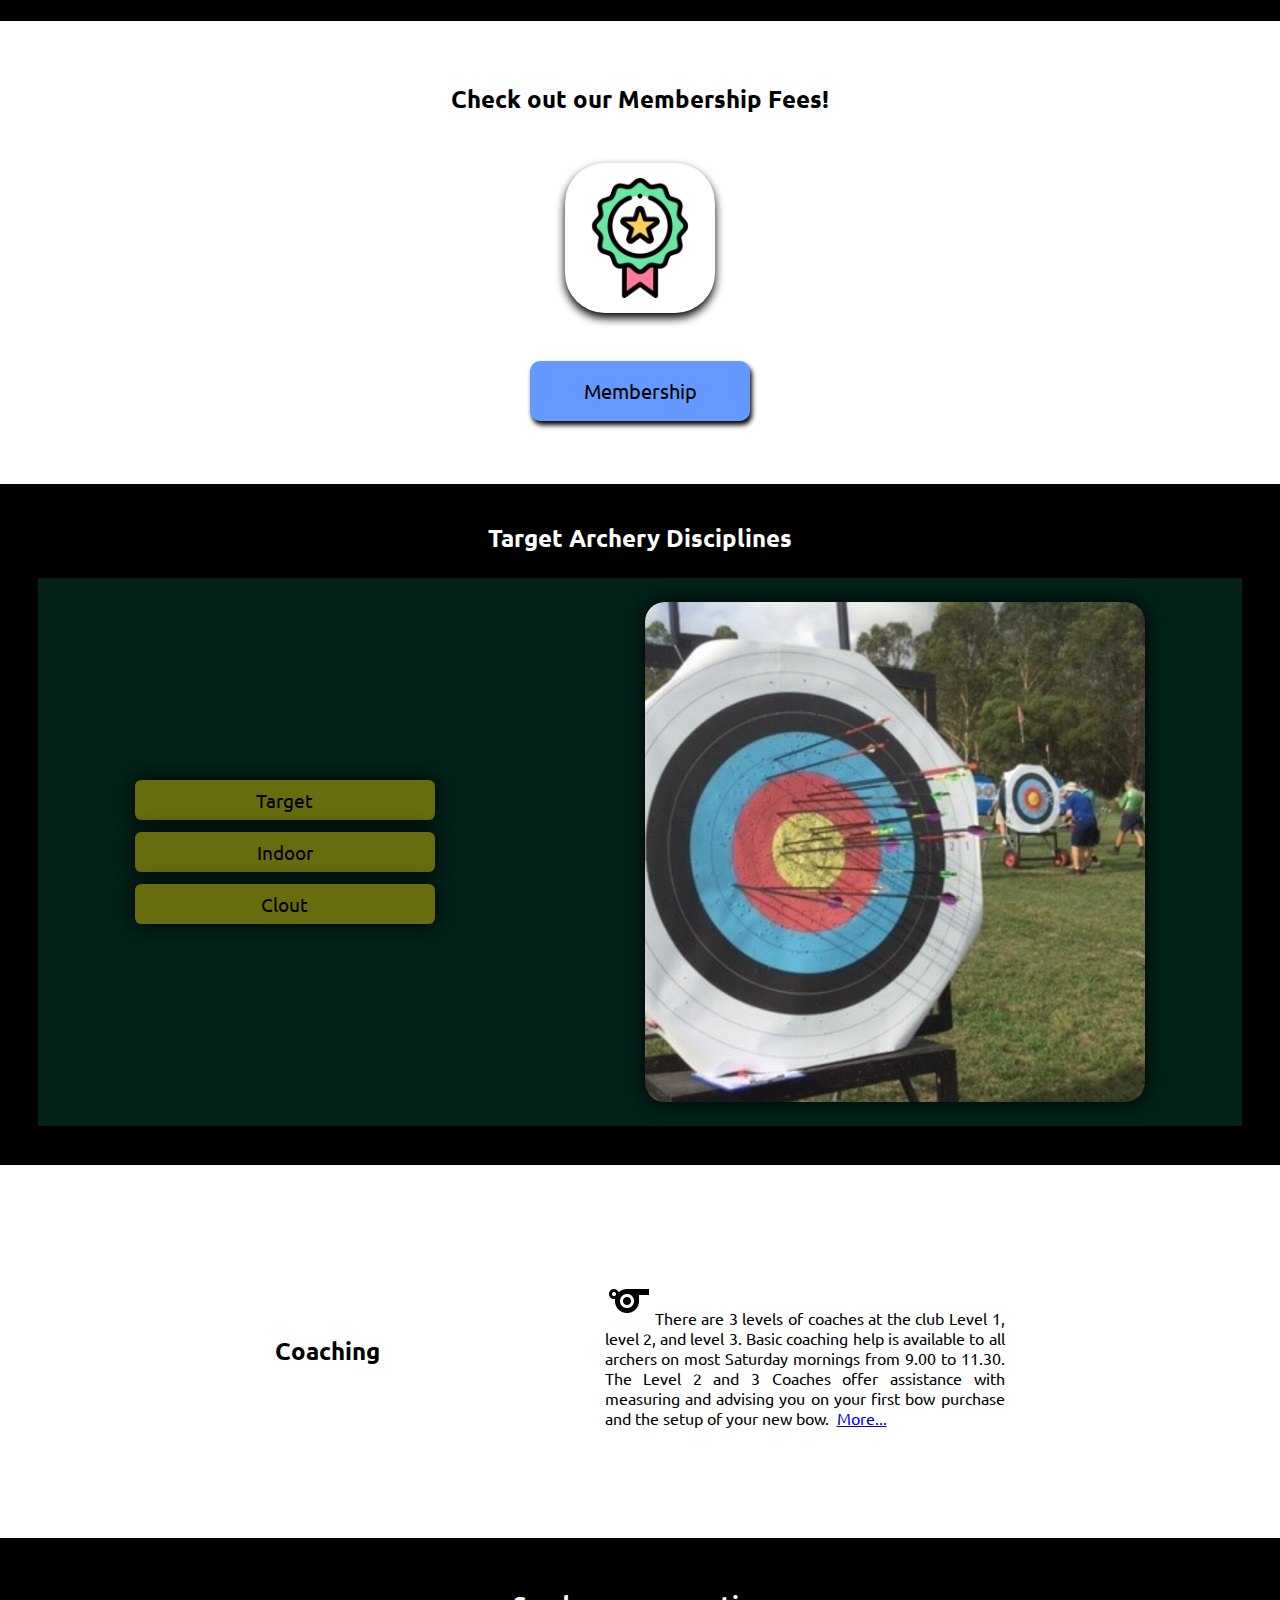
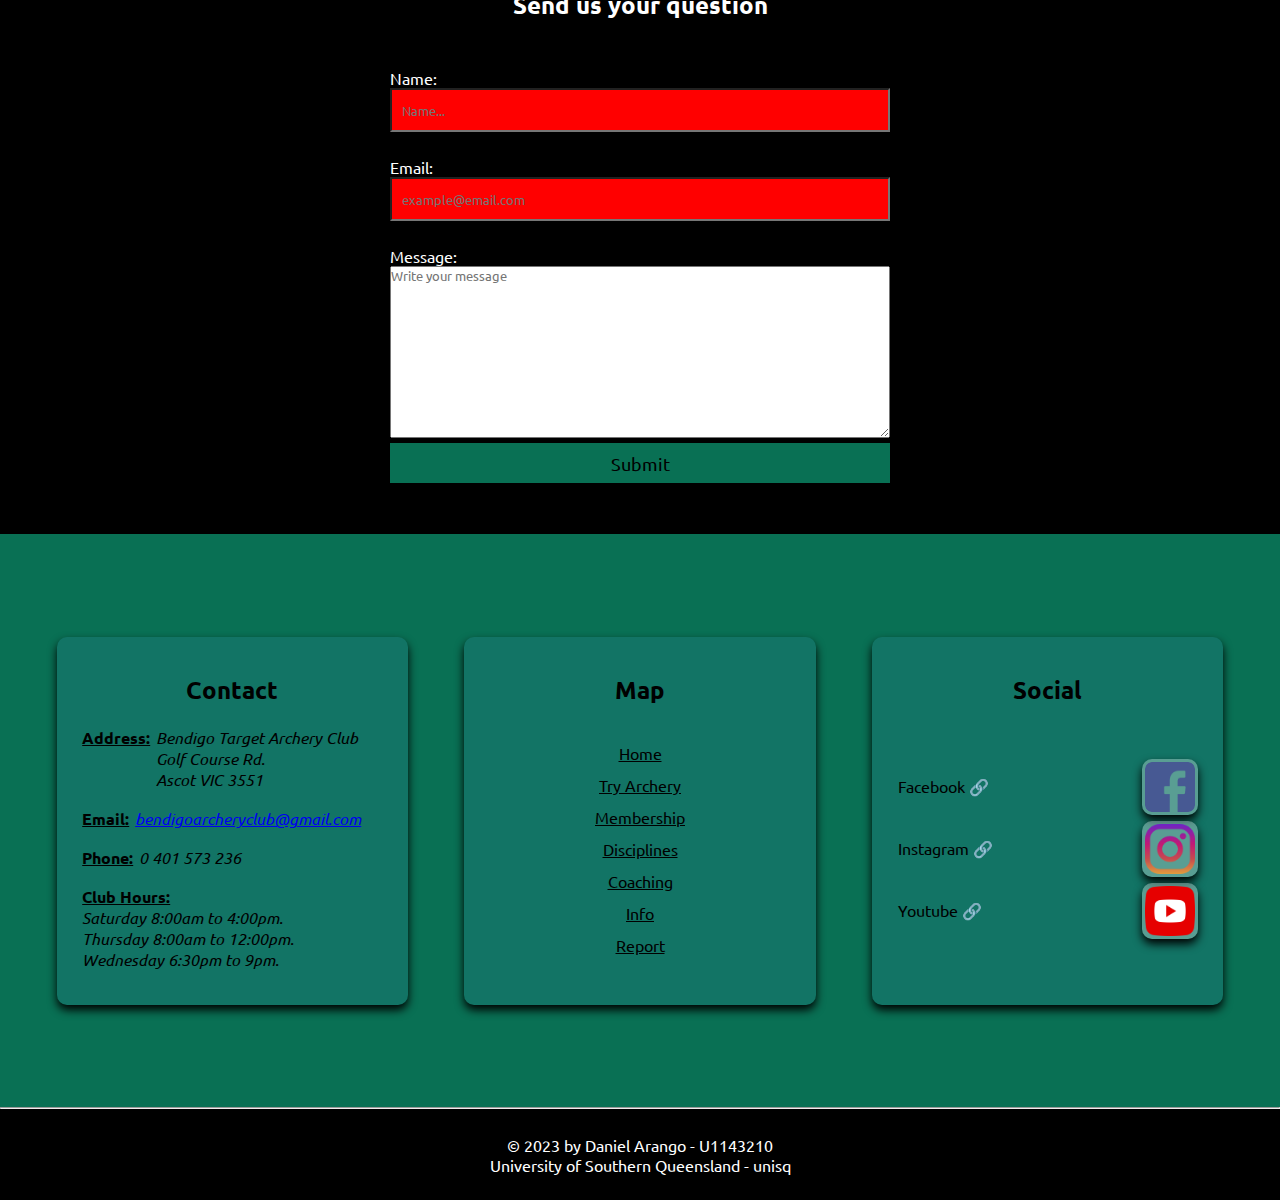
==== commit ffeca78b: "Some issues fixed and cleaning." ====
--- a/index.html
+++ b/index.html
@@ -7,7 +7,7 @@
     <meta name="viewport" content="width=device-width, initial-scale=1.0">
     <link rel="shortcut icon" href="icon/Logo.png" type="image/x-icon">
     <link rel="stylesheet" href="style/style.css">
-    <!-- <title>Archery Club</title> -->
+    <title>Archery - Home</title>
 </head>
 
 <body>
@@ -71,20 +71,20 @@
         </nav>
     </section>
     <!---------------------------------------------- social media ---------------------------------------------->
-    <div id="container-social-media-float">
+    <div id="container-social-media-float" target="_blank">
         <a href="https://facebook.com">
             <img src="icon/facebook-icon.png" alt="facebook" id="facebook" class="social-media">
         </a>
-        <a href="https://instagram.com">
+        <a href="https://instagram.com" target="_blank">
             <img src="icon/instagram-icon.png" alt="instagram" id="instagram" class="social-media">
         </a>
-        <a href="https://youtube.com">
+        <a href="https://youtube.com" target="_blank">
             <img src="icon/youtube-icon.png" alt="youtube" id="youtube" class="social-media">
         </a>
     </div>
     <!---------------------------------------------- header ---------------------------------------------->
     <header>
-        <a href="" id="logo-link-header"><img src="icon/Logo.png" alt="logo" id="logo-header"></a>
+        <a href="#" id="logo-link-header"><img src="icon/Logo.png" alt="logo" id="logo-header"></a>
         <div id="container-slide-imgs-header">
             <input type="radio" name="radio-slide-imgs-header" class="radio-slide-class"
                 id="input-images-slide-header-1" checked>
@@ -109,7 +109,7 @@
                     <br>
                     We&#39;re a family-friendly target archery club located at the Bendigo Racecourse off Golf Course
                     Rd.
-                    <a href="section/aboutus.html">more...</a>
+                    <a href="section/info.html">more...</a>
                 </p>
             </article>
             <h1 class="half-title-main">Bendigo Target <br> Archery Club<p><img src="icon/target-icon.png" alt="target">
@@ -124,7 +124,7 @@
                     Archery is a great sport that gets you outside and keeps you active and healthy which many people
                     find relaxing. Our club has a very family friendly approach, great social atmosphere and some very
                     serious competitors aiming for international representation.
-                    <a href="section/aboutus.html">more...</a>
+                    <a href="section/info.html">more...</a>
                 </p>
             </article>
         </section>
@@ -152,7 +152,7 @@
                             <li>Further training</li>
                             <li>Fletching/choosing your new arrows</li>
                         </ul>
-                        <a href="#">More...</a>
+                        <a href="section/tryarchery.html#archery-courses-article">More...</a>
                         <span>&#127919;</span>
                     </div>
                 </article>
@@ -165,7 +165,7 @@
                         coaches can take you from novice through to international competitor and our members provide a
                         friendly, supportive environment. You will need to arrange your own carer if required. Please
                         contact us to discuss your requirements.&nbsp;
-                        <a href="#">More...</a>
+                        <a href="section/tryarchery.html#archery-with-disabilities-article">More...</a>
                     </p>
                 </article>
                 <article>
@@ -176,7 +176,7 @@
                         The club is very welcoming of people who use wheelchairs or have a disability, however please
                         contact us before booking in as we may wish to arrange a special session with coaches with
                         relevant experience.&nbsp;
-                        <a href="#">More...</a>
+                        <a href="section/tryarchery.html#come-n-try-sessions-article">More...</a>
                     </p>
                     <span>&#127919;</span>
                 </article>
@@ -194,9 +194,9 @@
         <section id="archery-disciplines-main-section">
             <h2>Target Archery Disciplines</h2>
             <div id="container-archery-disciplines-main-section">
-                <a href="section/archerydisciplines.html#">Target</a>
-                <a href="section/archerydisciplines.html#">Indoor</a>
-                <a href="section/archerydisciplines.html#">Clout</a>
+                <a href="section/archerydisciplines.html#target-article">Target</a>
+                <a href="section/archerydisciplines.html#indoor-article">Indoor</a>
+                <a href="section/archerydisciplines.html#clout-article">Clout</a>
 
                 <div id="container-disciplines-pictures"></div>
             </div>
@@ -209,7 +209,7 @@
                     Basic coaching help is available to all archers on most Saturday mornings from 9.00 to 11.30. The
                     Level 2 and 3 Coaches offer assistance with measuring and advising you on your first bow purchase
                     and the setup of your new bow.&nbsp;
-                    <a href="#">More...</a>
+                    <a href="section/coaching.html">More...</a>
                 </p>
             </article>
         </section>
